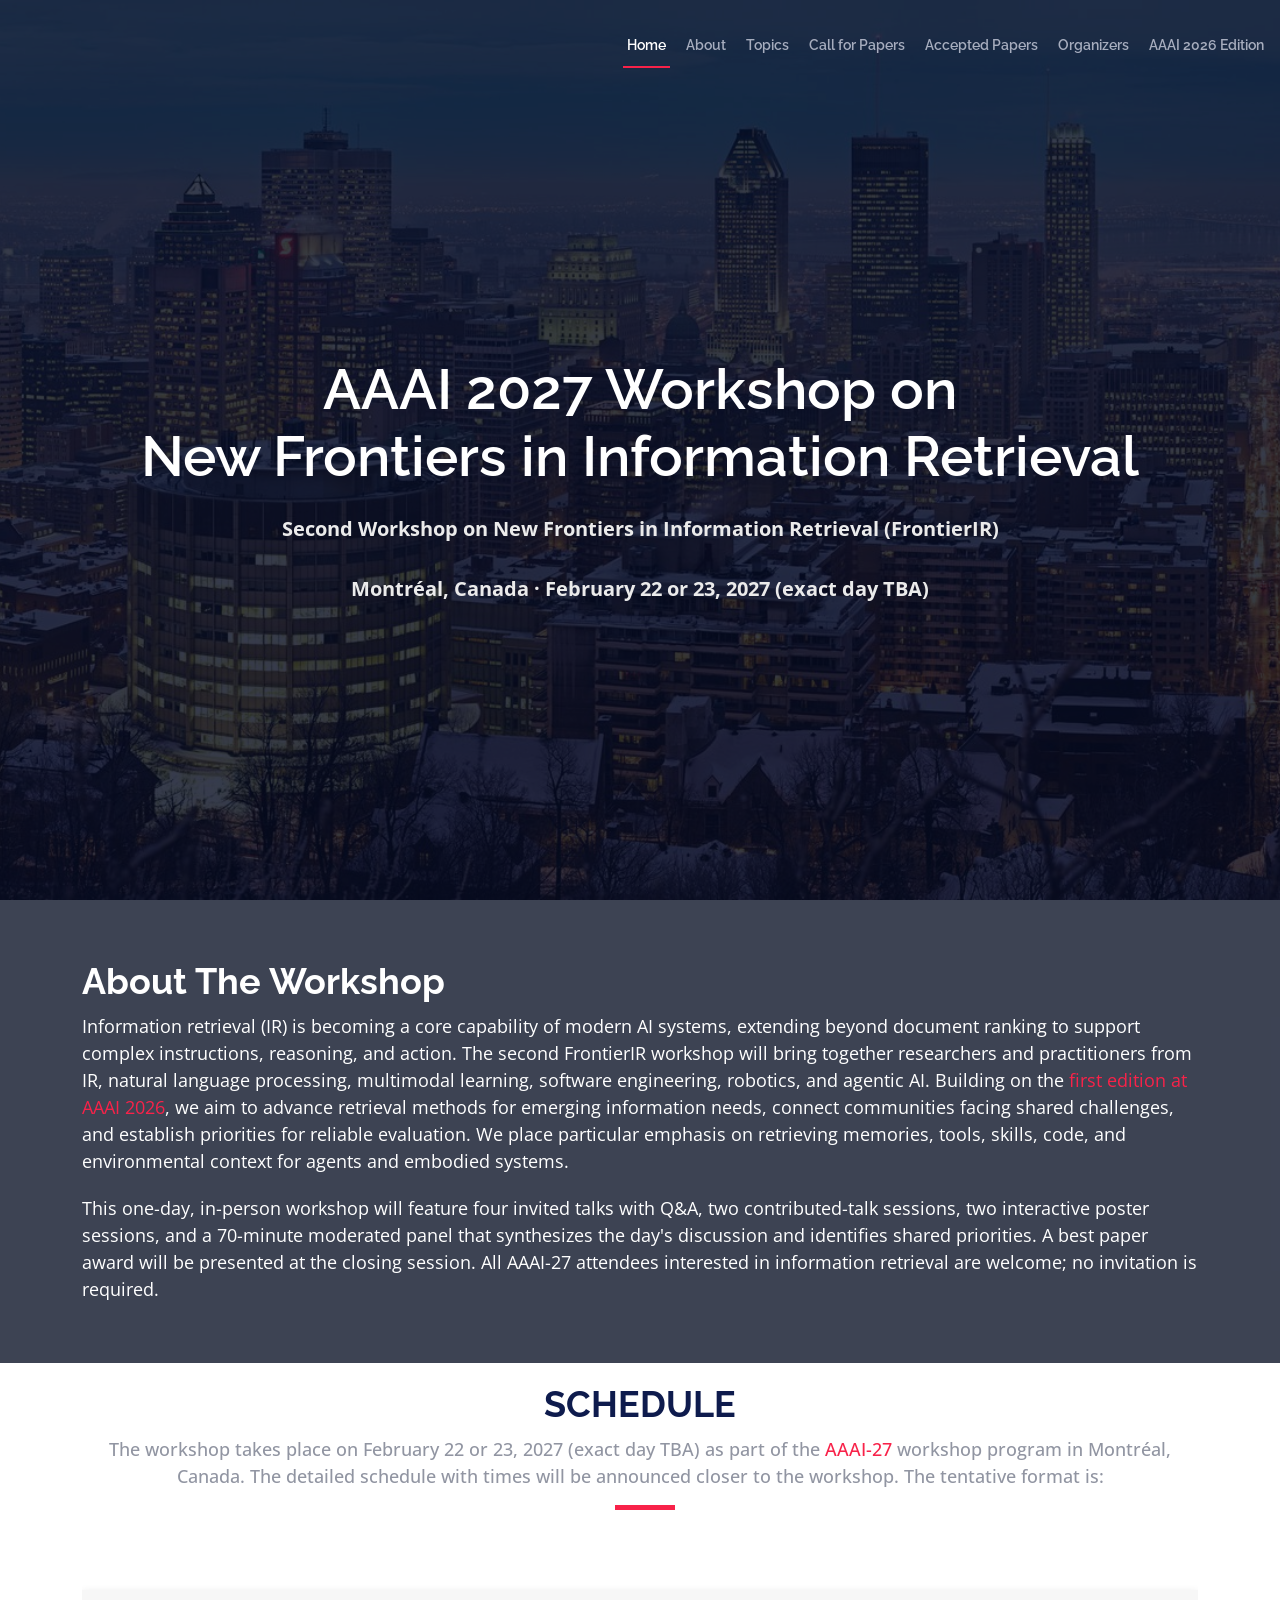
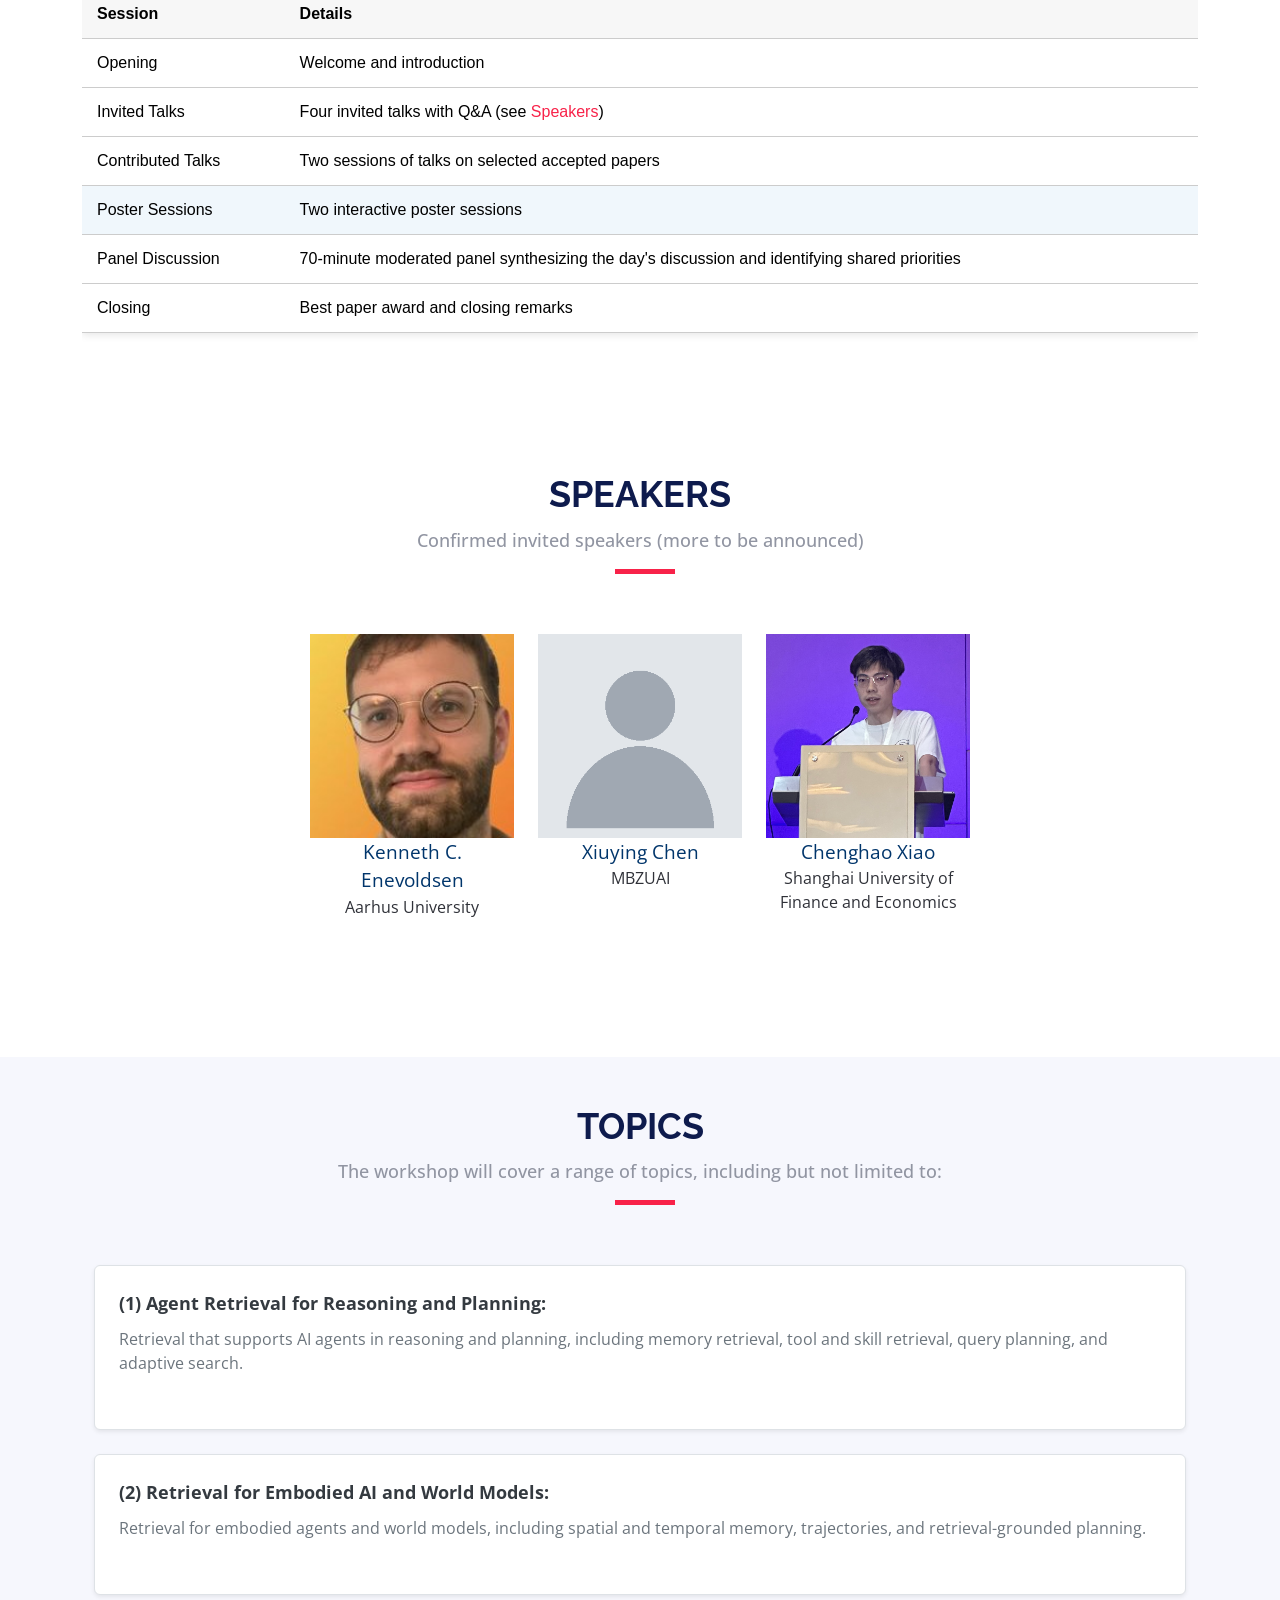
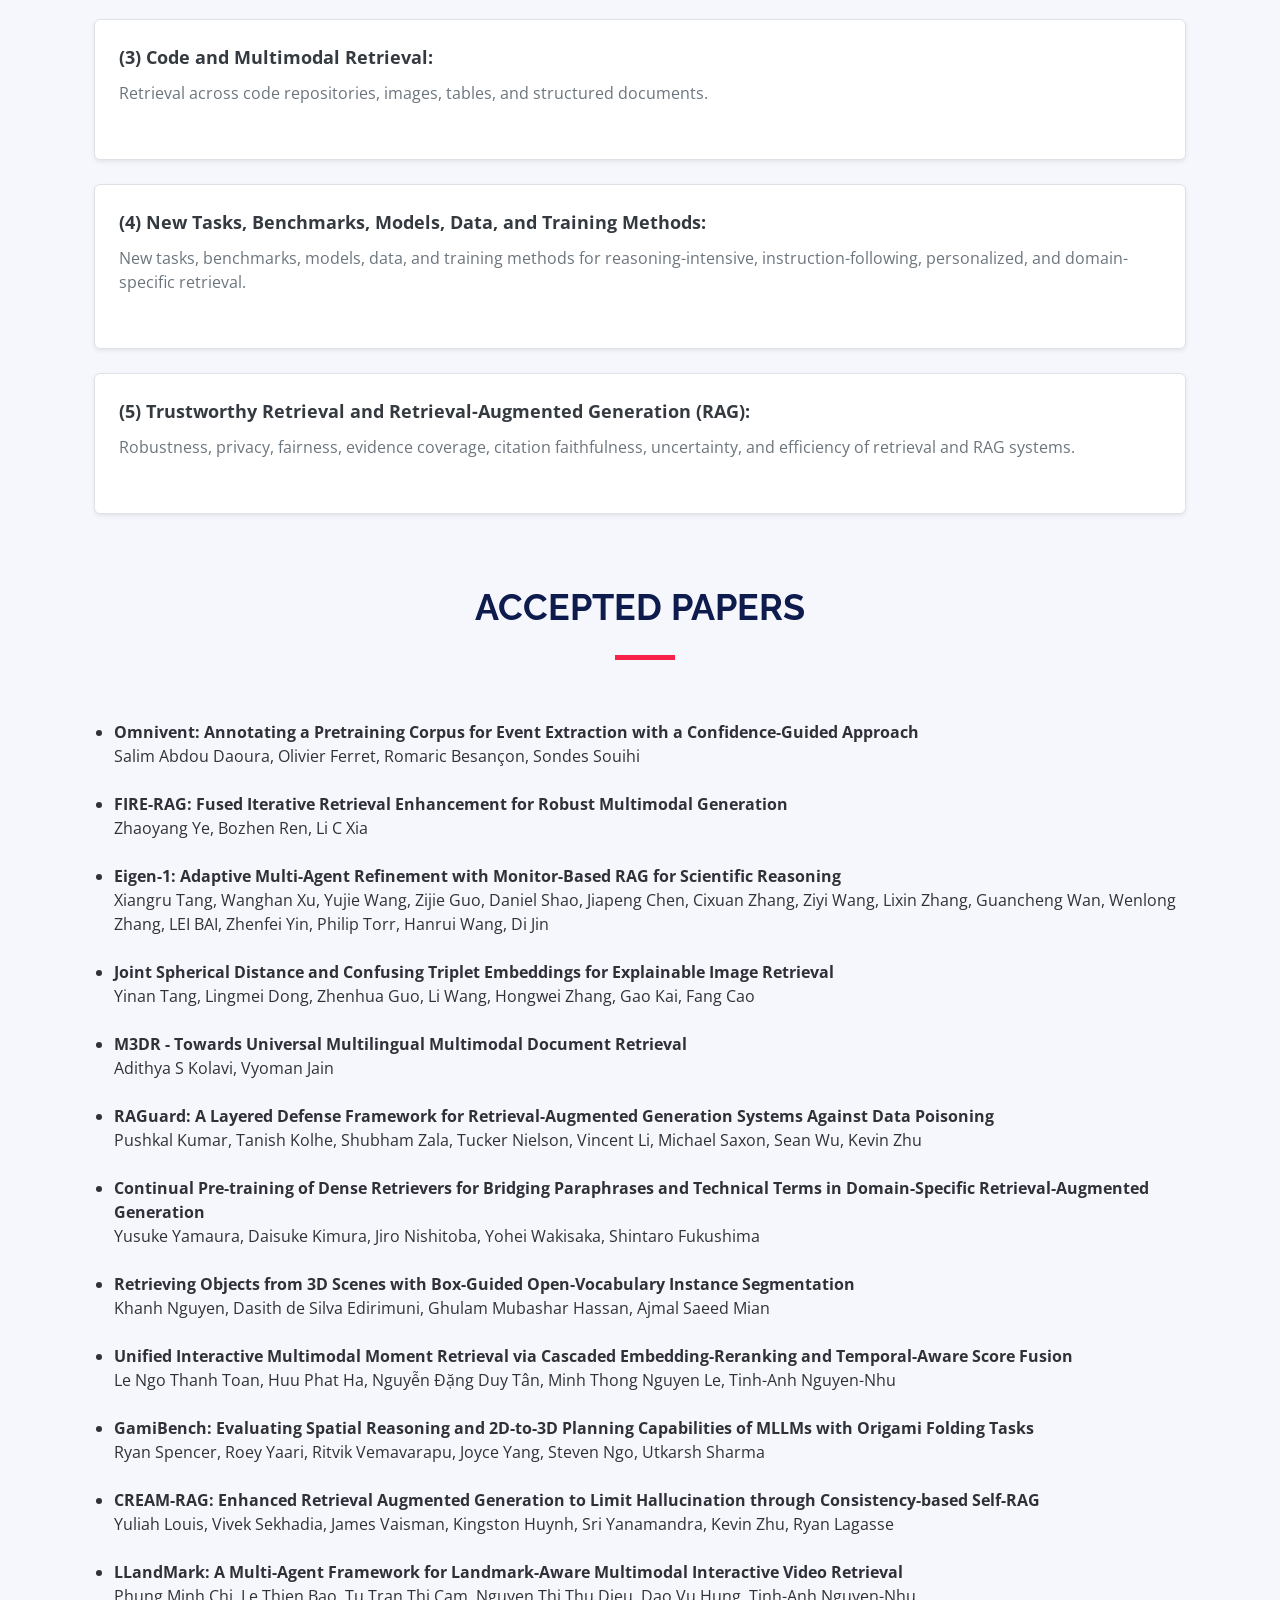
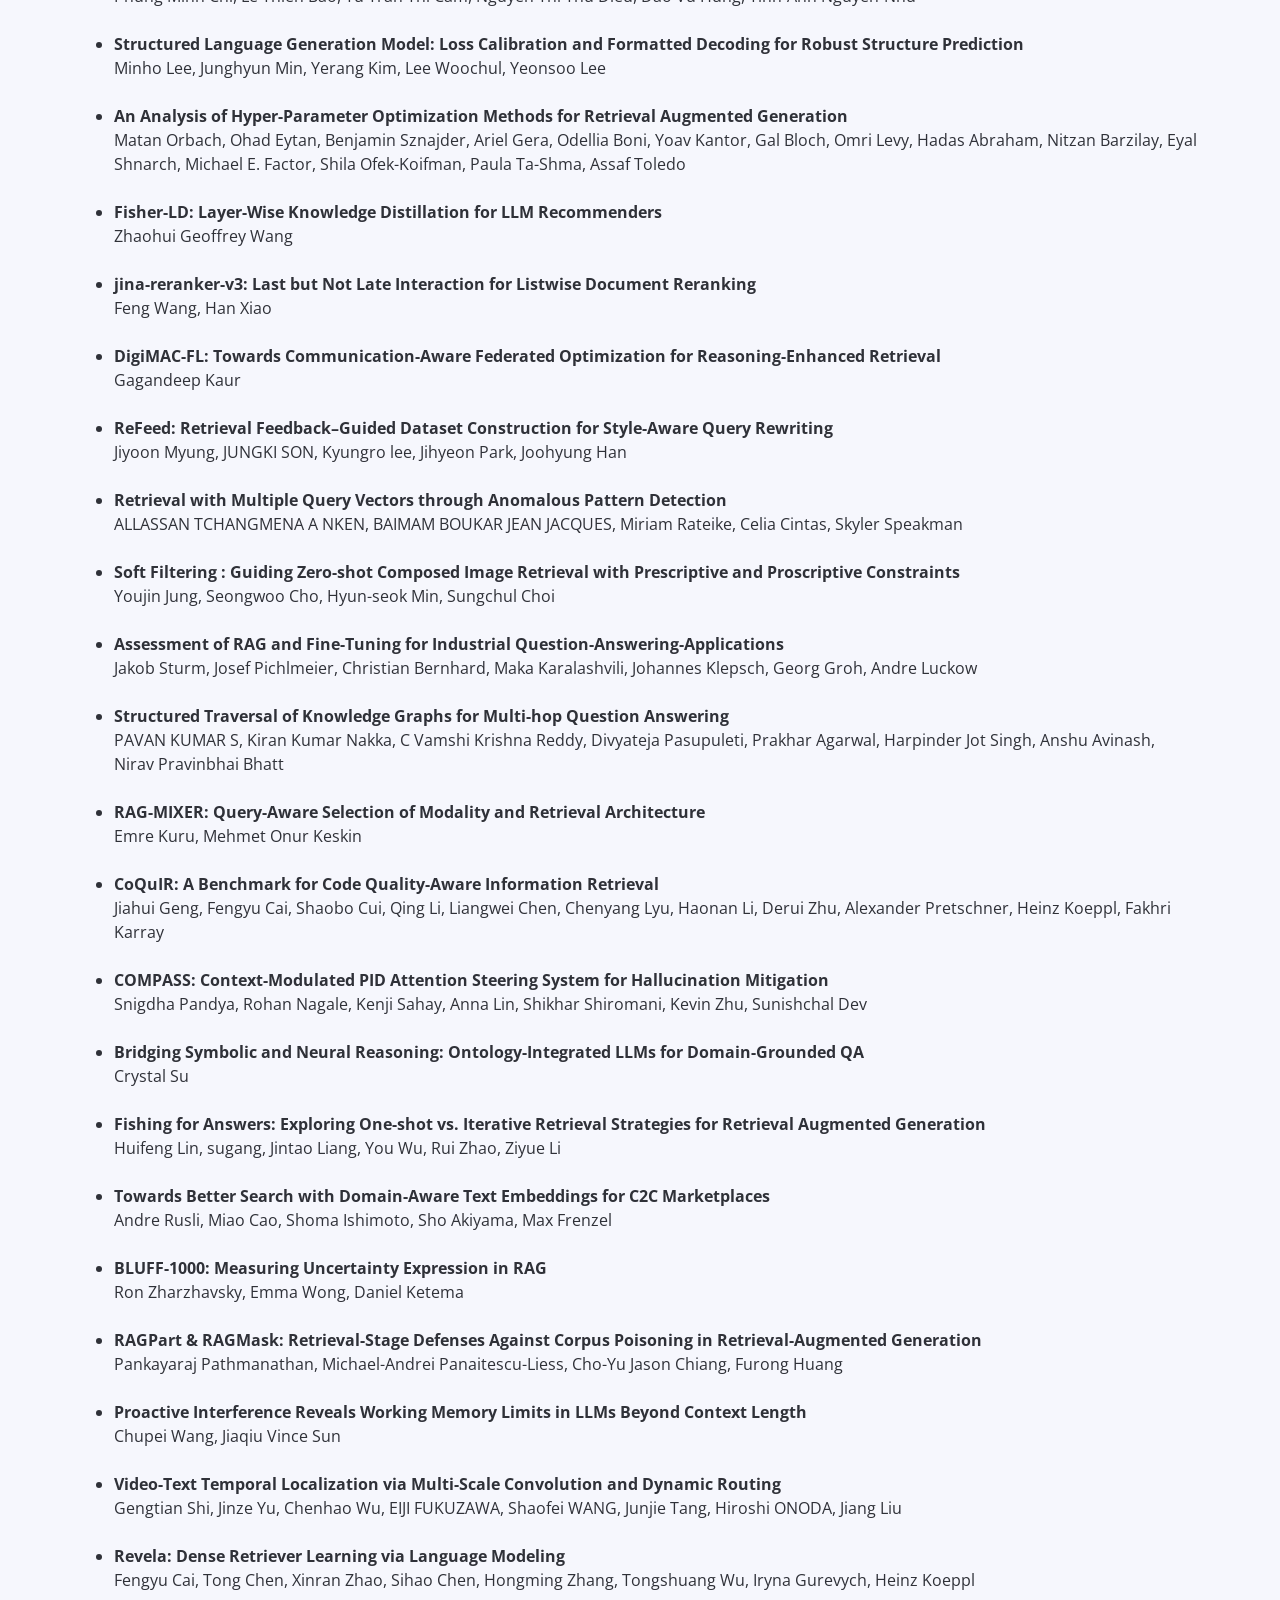
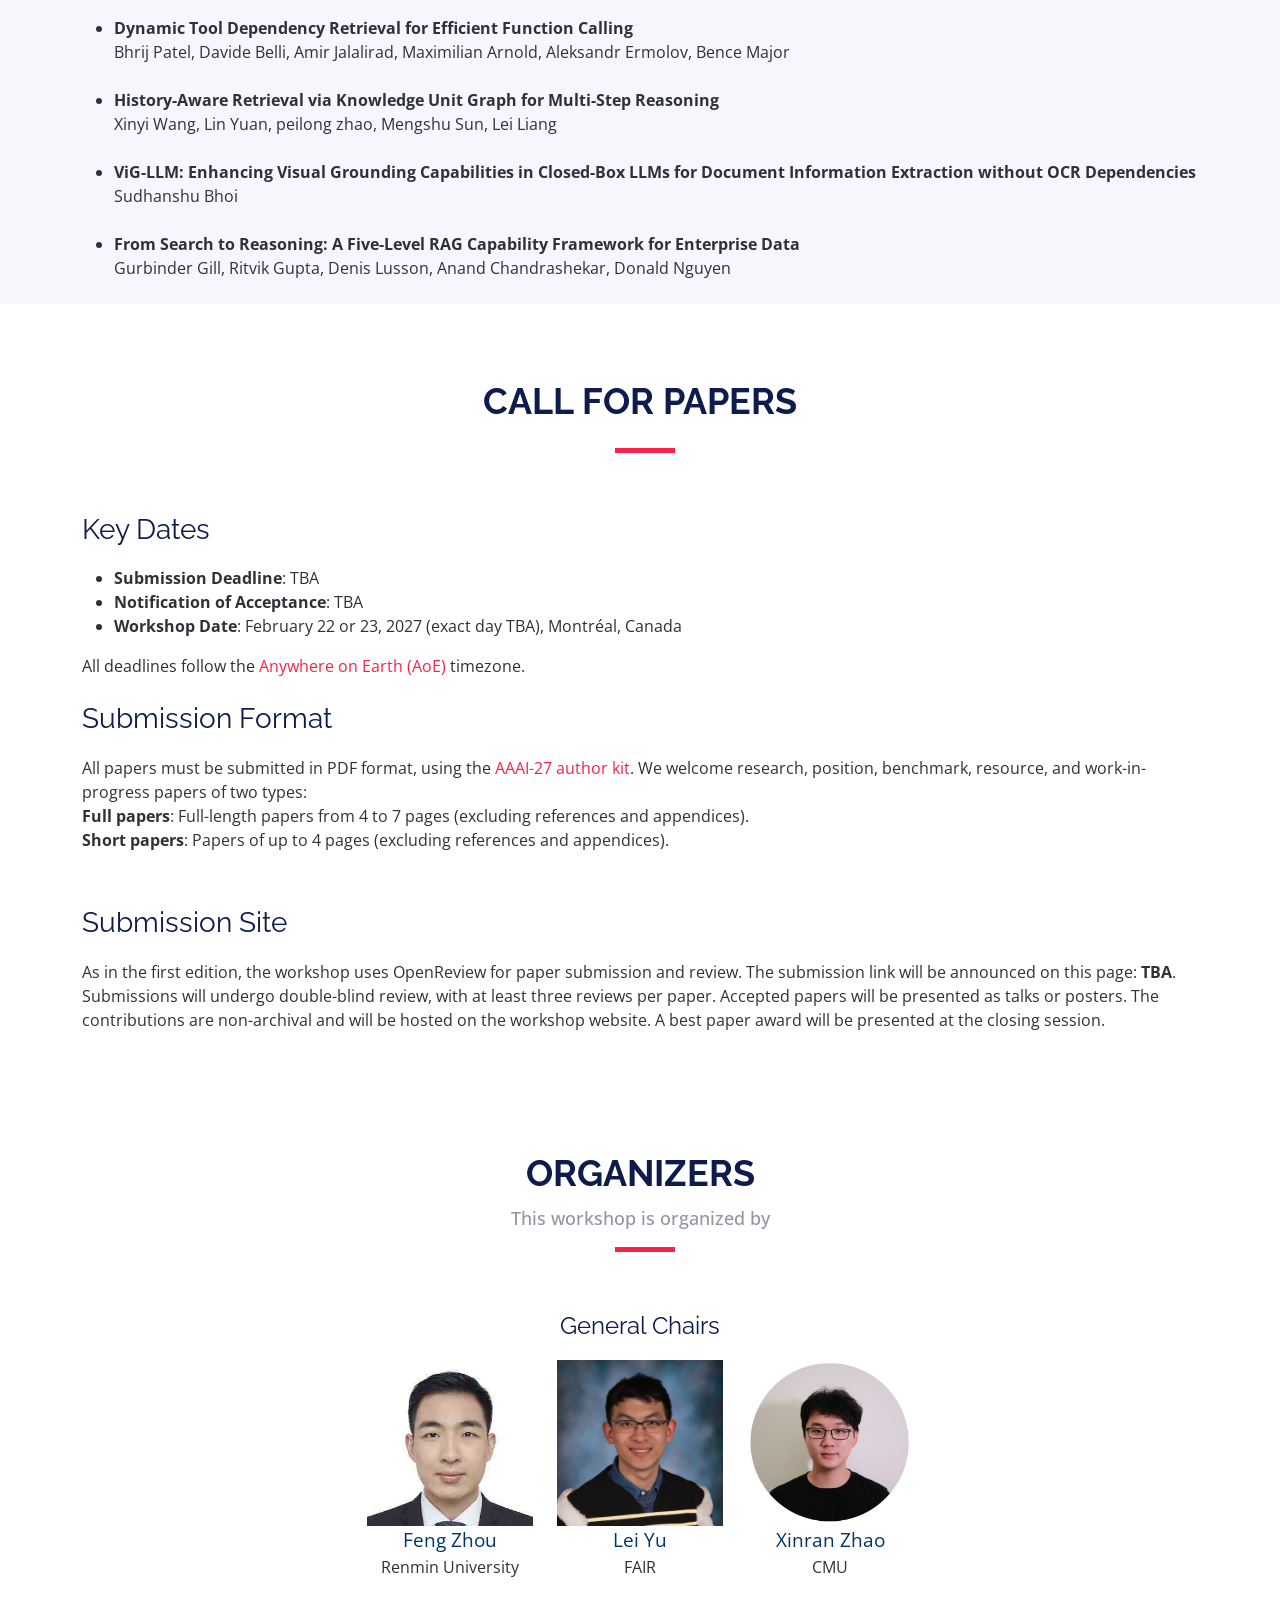
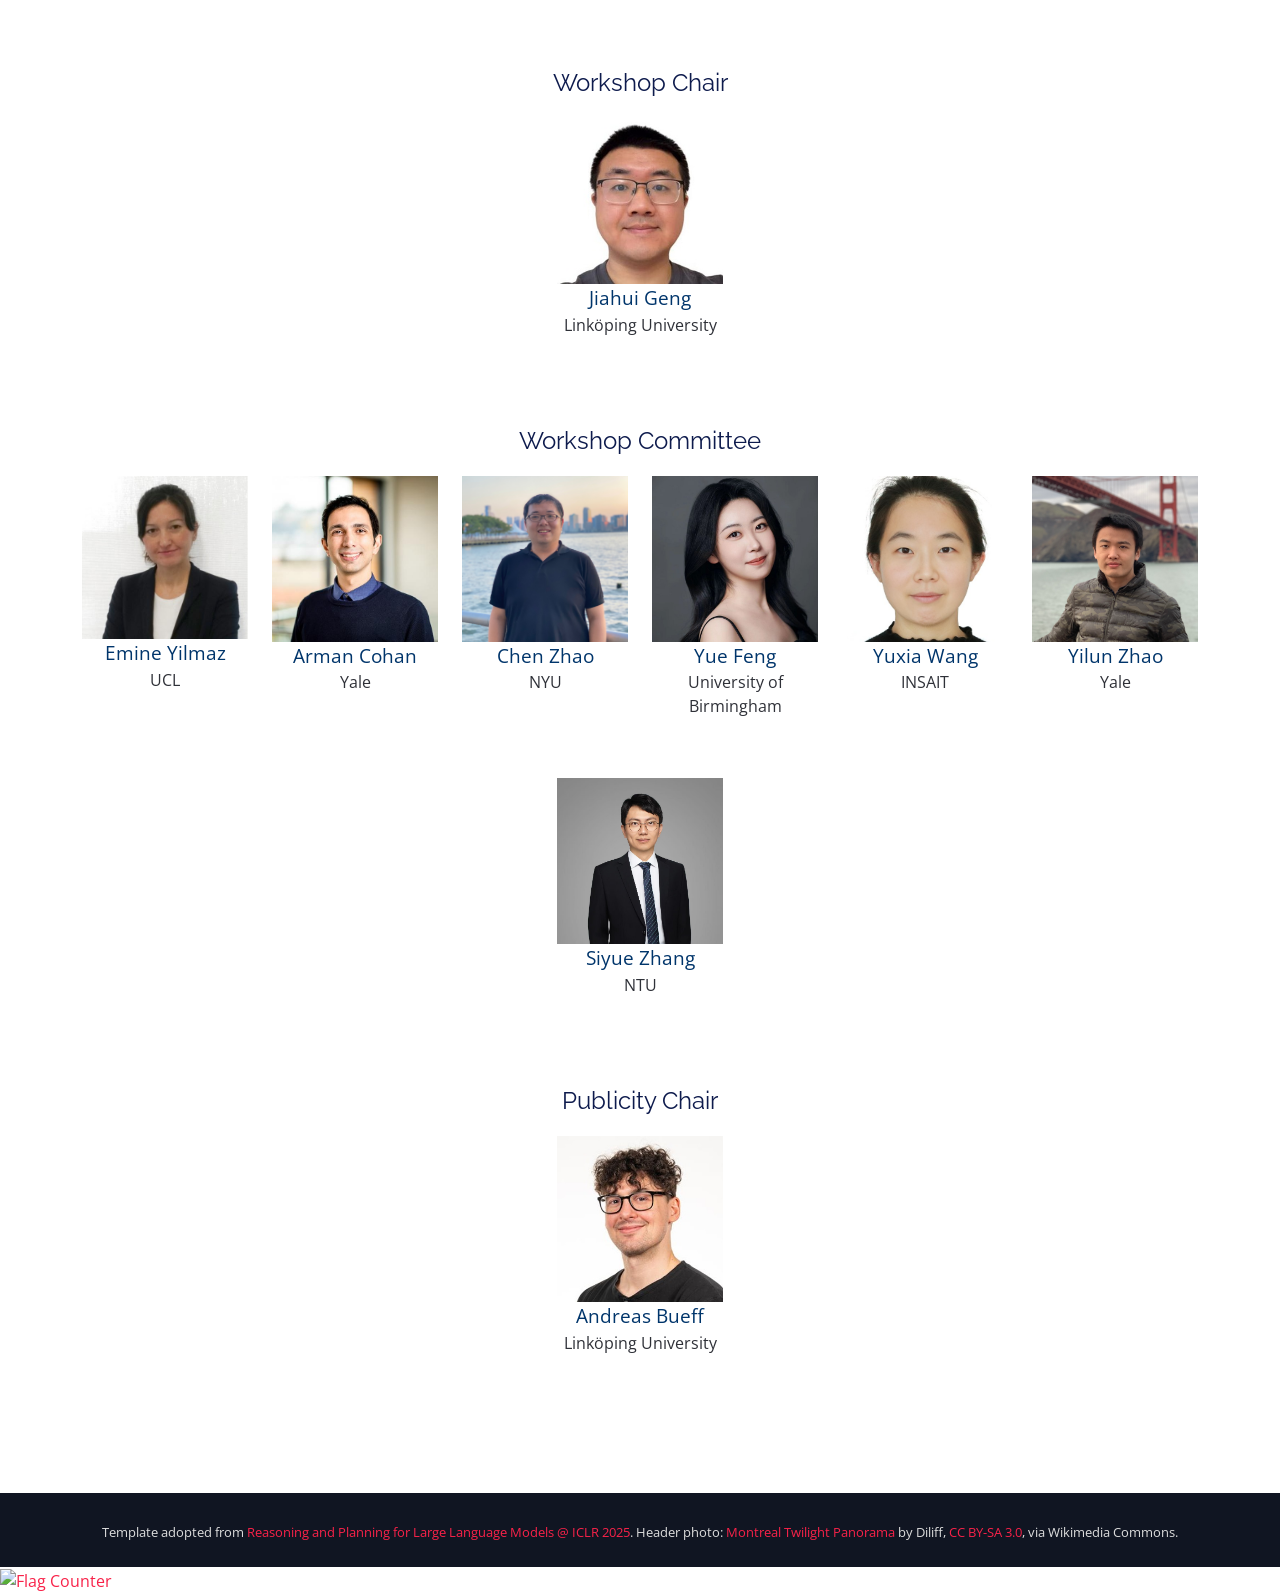
==== index.html @ 2f726033 "Add photo for Kenneth C. Enevoldsen; use kennethenevoldsen.com link Co-Authored-By: Claude Fable 5.1" ====
<!DOCTYPE html>
<html lang="en">

<head>
  <meta charset="utf-8">
  <meta content="width=device-width, initial-scale=1.0" name="viewport">

  <title>AAAI 2027 Workshop on New Frontiers in Information Retrieval</title>
  <meta content="Second Workshop on New Frontiers in Information Retrieval (FrontierIR) at AAAI 2027, Montréal, Canada." name="description">
  <meta content="" name="keywords">

  <!-- Favicons -->
  <link href="assets/img/favicon.png" rel="icon">
  <link href="assets/img/apple-touch-icon.png" rel="apple-touch-icon">

  <!-- Google Fonts -->
  <link href="https://fonts.googleapis.com/css?family=Open+Sans:300,300i,400,400i,700,700i|Raleway:300,400,500,700,800" rel="stylesheet">

  <!-- Vendor CSS Files -->
  <link href="assets/vendor/aos/aos.css" rel="stylesheet">
  <link href="assets/vendor/bootstrap/css/bootstrap.min.css" rel="stylesheet">
  <link href="assets/vendor/bootstrap-icons/bootstrap-icons.css" rel="stylesheet">
  <link href="assets/vendor/glightbox/css/glightbox.min.css" rel="stylesheet">
  <link href="assets/vendor/swiper/swiper-bundle.min.css" rel="stylesheet">

  <!-- Template Main CSS File -->
  <link href="assets/css/style.css" rel="stylesheet">
  
  <!-- Custom CSS for Schedule Table -->
  <style>
    .schedule-table {
      width: 100%;
      border-collapse: collapse;
      background: #fff;
      font-family: Arial, sans-serif;
      box-shadow: 0 2px 8px rgba(0, 0, 0, 0.1);
      margin: 20px 0;
    }
    .schedule-table th,
    .schedule-table td {
      padding: 12px 15px;
      border-bottom: 1px solid #ccc;
      text-align: left;
    }
    .schedule-table th {
      background-color: #f7f7f7;
      font-weight: bold;
    }
    .schedule-table tbody tr:nth-child(even) {
      background-color: #f9f9f9;
    }
    .schedule-table tbody tr:hover {
      background-color: #f1f1f1;
    }
    /* 响应式设计 */
    @media (max-width: 768px) {
      .schedule-table th,
      .schedule-table td {
        padding: 10px;
      }
    }

    .schedule-table tr.break-row td   { background-color: #fff3cd80 !important; }
    .schedule-table tr.poster-row td  { background-color: #e7f5ff80 !important; }
    .schedule-table tr.gray-break td  { background-color: #f8f9fa !important; }
  </style>
  <!-- =======================================================
  * Template Name: TheEvent
  * Updated: Sep 18 2023 with Bootstrap v5.3.2
  * Template URL: https://bootstrapmade.com/theevent-conference-event-bootstrap-template/
  * Author: BootstrapMade.com
  * License: https://bootstrapmade.com/license/
  ======================================================== -->
</head>

<body>

  <!-- ======= Header ======= -->
  <header id="header" class="d-flex align-items-center ">
    <div class="container-fluid container-xxl d-flex align-items-center">

      <div id="logo" class="me-auto">
        <!-- Uncomment below if you prefer to use a text logo -->
        <!-- <h1><a href="index.html">The<span>Event</span></a></h1>-->
        <a href="index.html" class="scrollto"><img src="assets/img/logo.png" alt="" title=""></a>
      </div>

      <nav id="navbar" class="navbar order-last order-lg-0">
        <ul>
          <li><a class="nav-link scrollto active" href="#hero">Home</a></li>
          <li><a class="nav-link scrollto" href="#about">About</a></li>
          <li><a class="nav-link scrollto" href="#topic">Topics</a></li>
          <li><a class="nav-link scrollto" href="#cfp">Call for Papers</a></li>
          <li><a class="nav-link scrollto" href="#accepted-paper">Accepted Papers</a></li>
          <li><a class="nav-link scrollto" href="#organizers">Organizers</a></li>
          <li><a class="nav-link" href="2026/index.html">AAAI 2026 Edition</a></li>
        </ul>
        <i class="bi bi-list mobile-nav-toggle"></i>
      </nav>

    </div>
  </header><!-- End Header -->

  <!-- ======= Hero Section ======= -->
  <section id="hero">
    <div class="hero-container" data-aos="zoom-in" data-aos-delay="200">
      <h1 class="mb-4 pb-0" style="text-transform: none;">
        AAAI 2027 Workshop on <br>New Frontiers in Information Retrieval
      </h1>
      <p>Second Workshop on New Frontiers in Information Retrieval (FrontierIR)</p>
      <p>Montréal, Canada &middot; February 22 or 23, 2027 (exact day TBA)</p>
    </div>
  </section>
  <!-- End Hero Section -->

  <main id="main">

    <!-- ======= About Section ======= -->
    <section id="about">
      <div class="container position-relative" data-aos="fade-up">
        <div class="row">
          <div class="col-lg-12">
            <h2>About The Workshop</h2>
            <p style="font-size: 18px;">Information retrieval (IR) is becoming a core capability of modern AI systems, extending beyond document ranking to support complex instructions, reasoning, and action. The second FrontierIR workshop will bring together researchers and practitioners from IR, natural language processing, multimodal learning, software engineering, robotics, and agentic AI. Building on the <a href="2026/index.html">first edition at AAAI 2026</a>, we aim to advance retrieval methods for emerging information needs, connect communities facing shared challenges, and establish priorities for reliable evaluation. We place particular emphasis on retrieving memories, tools, skills, code, and environmental context for agents and embodied systems.</p>
            <p style="font-size: 18px;">This one-day, in-person workshop will feature four invited talks with Q&amp;A, two contributed-talk sessions, two interactive poster sessions, and a 70-minute moderated panel that synthesizes the day's discussion and identifies shared priorities. A best paper award will be presented at the closing session. All AAAI-27 attendees interested in information retrieval are welcome; no invitation is required.</p>
          </div>
        </div>
      </div>
    </section>
    <!-- End About Section -->

        <!-- ======= Schedule Section ======= -->
    <section id="schedule" style="padding-top: 20px;">
      <div class="container" data-aos="fade-up">
        <div class="section-header">
          <h2>Schedule</h2>
          <p style="font-size: 18px;">
            The workshop takes place on February 22 or 23, 2027 (exact day TBA) as part of the
            <a href="https://aaai.org/conference/aaai/aaai-27/" target="_blank" rel="noopener noreferrer">AAAI-27</a>
            workshop program in Montréal, Canada. The detailed schedule with times will be announced closer to the workshop.
            The tentative format is:
          </p>
        </div>

        <div class="table-responsive">
          <table class="schedule-table table align-middle">
            <thead>
              <tr>
                <th>Session</th>
                <th>Details</th>
              </tr>
            </thead>
            <tbody>
              <tr>
                <td>Opening</td>
                <td>Welcome and introduction</td>
              </tr>
              <tr>
                <td>Invited Talks</td>
                <td>Four invited talks with Q&amp;A (see <a href="#speakers">Speakers</a>)</td>
              </tr>
              <tr>
                <td>Contributed Talks</td>
                <td>Two sessions of talks on selected accepted papers</td>
              </tr>
              <tr class="poster-row">
                <td>Poster Sessions</td>
                <td>Two interactive poster sessions</td>
              </tr>
              <tr>
                <td>Panel Discussion</td>
                <td>70-minute moderated panel synthesizing the day's discussion and identifying shared priorities</td>
              </tr>
              <tr class="closing-row">
                <td>Closing</td>
                <td>Best paper award and closing remarks</td>
              </tr>
            </tbody>
          </table>
        </div>
      </div>
    </section>
    <!-- End Schedule Section -->

    <section id="speakers">
      <div class="container" data-aos="fade-up">
        <div class="section-header">
          <h2>Speakers</h2>
          <p>Confirmed invited speakers (more to be announced)</p>
        </div>

        <div class="row row-cols-lg-5 row-cols-md-3 row-cols-sm-2 row-cols-2 g-4 justify-content-center">
          <div class="col">
            <div class="speaker" data-aos="fade-up" data-aos-delay="200" style="text-align: center;">
              <img src="assets/img/speakers/kenneth.jpg" alt="Kenneth C. Enevoldsen" class="img-fluid w-100">
              <br><a href="https://kennethenevoldsen.com/" style="font-size: 1.2em; color: #00356B;">Kenneth C. Enevoldsen</a><br>
              <p>Aarhus University</p>
            </div>
          </div>
          <div class="col">
            <div class="speaker" data-aos="fade-up" data-aos-delay="200" style="text-align: center;">
              <img src="assets/img/placeholder.png" alt="Xiuying Chen" class="img-fluid w-100">
              <br><a href="https://iriscxy.github.io/" style="font-size: 1.2em; color: #00356B;">Xiuying Chen</a><br>
              <p>MBZUAI</p>
            </div>
          </div>
          <div class="col">
            <div class="speaker" data-aos="fade-up" data-aos-delay="200" style="text-align: center;">
              <img src="assets/img/speakers/chenghao.jpg" alt="Chenghao Xiao" class="img-fluid w-100">
              <br><a href="https://scholar.google.com/citations?user=1GtWLmIAAAAJ&hl=en" style="font-size: 1.2em; color: #00356B;">Chenghao Xiao</a><br>
              <p>Shanghai University of Finance and Economics</p>
            </div>
          </div>
        </div>
      </div>
    </section>

    <br>
    <br>

    
    <!-- ======= Topics Section ======= -->
    <section id="topic" class="section-with-bg">
      <br>
      <br>
      <div class="container" data-aos="fade-up">
        <div class="section-header">
          <h2>Topics</h2>
          <p>The workshop will cover a range of topics, including but not limited to:</p>
        </div>
        <section id="topics">
          <div class="container">
            <!-- Topic 1 -->
            <div class="row mb-4">
              <div class="col-12">
                <div class="topic-panel interactive-panel p-4 border shadow-sm rounded" style="background: #ffffff;">
                  <b style="font-size: 18px; color: #343a40;">(1) Agent Retrieval for Reasoning and Planning:</b>
                  <p style="color: #6c757d; margin-top: 10px;">
                    Retrieval that supports AI agents in reasoning and planning, including memory retrieval, tool and skill retrieval, query planning, and adaptive search.
                  </p>
                </div>
              </div>
            </div>

            <!-- Topic 2 -->
            <div class="row mb-4">
              <div class="col-12">
                <div class="topic-panel interactive-panel p-4 border shadow-sm rounded" style="background: #ffffff;">
                  <b style="font-size: 18px; color: #343a40;">(2) Retrieval for Embodied AI and World Models:</b>
                  <p style="color: #6c757d; margin-top: 10px;">
                    Retrieval for embodied agents and world models, including spatial and temporal memory, trajectories, and retrieval-grounded planning.
                  </p>
                </div>
              </div>
            </div>

            <!-- Topic 3 -->
            <div class="row mb-4">
              <div class="col-12">
                <div class="topic-panel interactive-panel p-4 border shadow-sm rounded" style="background: #ffffff;">
                  <b style="font-size: 18px; color: #343a40;">(3) Code and Multimodal Retrieval:</b>
                  <p style="color: #6c757d; margin-top: 10px;">
                    Retrieval across code repositories, images, tables, and structured documents.
                  </p>
                </div>
              </div>
            </div>

            <!-- Topic 4 -->
            <div class="row mb-4">
              <div class="col-12">
                <div class="topic-panel interactive-panel p-4 border shadow-sm rounded" style="background: #ffffff;">
                  <b style="font-size: 18px; color: #343a40;">(4) New Tasks, Benchmarks, Models, Data, and Training Methods:</b>
                  <p style="color: #6c757d; margin-top: 10px;">
                    New tasks, benchmarks, models, data, and training methods for reasoning-intensive, instruction-following, personalized, and domain-specific retrieval.
                  </p>
                </div>
              </div>
            </div>

            <!-- Topic 5 -->
            <div class="row mb-4">
              <div class="col-12">
                <div class="topic-panel interactive-panel p-4 border shadow-sm rounded" style="background: #ffffff;">
                  <b style="font-size: 18px; color: #343a40;">(5) Trustworthy Retrieval and Retrieval-Augmented Generation (RAG):</b>
                  <p style="color: #6c757d; margin-top: 10px;">
                    Robustness, privacy, fairness, evidence coverage, citation faithfulness, uncertainty, and efficiency of retrieval and RAG systems.
                  </p>
                </div>
              </div>
            </div>
          </div>
        </section>
      </div>
      <br>
      <br>
    </section>
    <!-- End Topics Section -->

    <!-- ======= Accepted Papers ======= -->
    <section id="accepted-paper" class="section-with-bg">
      <div class="container" data-aos="fade-up">
        <div class="section-header">
          <h2>Accepted Papers</h2>
          <p id="papers-placeholder">
            The list of accepted papers will be announced after the notification of acceptance.
            Accepted papers of the first edition are listed on the
            <a href="2026/index.html#accepted-paper">AAAI 2026 workshop page</a>.
          </p>
        </div>
        <div id="poster-presentations">
          <ul id="posterList"></ul>
        </div>
      </div>
    </section>
    <!-- End Accepted Papers -->

    <section id="cfp">
      <div class="container" data-aos="fade-up">
        <div class="section-header">
          <h2>Call For Papers</h2>
        </div>
        <h3>Key Dates</h3>
        <!-- For reference, the AAAI-27 recommended workshop timeline is: submissions to organizers
             November 20, 2026; author notifications December 2, 2026 (both AoE). Replace the TBAs
             below once the workshop's own dates are confirmed. -->
        <ul class="fa-ul">
          <li><span class="fa-li"><i class="fa fa-check"></i></span><b>Submission Deadline</b>: TBA</li>
          <li><span class="fa-li"><i class="fa fa-check"></i></span><b>Notification of Acceptance</b>: TBA</li>
          <li><span class="fa-li"><i class="fa fa-check"></i></span><b>Workshop Date</b>: February 22 or 23, 2027 (exact day TBA), Montréal, Canada</li>
        </ul>
        All deadlines follow the <a href="https://time.is/Anywhere_on_Earth">Anywhere on Earth (AoE)</a> timezone.
        <br>
        <br>
        <h3>Submission Format</h3>
        <p>
          All papers must be submitted in PDF format, using the <a href="https://aaai.org/authorkit27/" target="_blank" rel="noopener noreferrer">AAAI-27 author kit</a>. We welcome research, position, benchmark, resource, and work-in-progress papers of two types:<br>
          <b>Full papers</b>: Full-length papers from 4 to 7 pages (excluding references and appendices).<br>
          <b>Short papers</b>: Papers of up to 4 pages (excluding references and appendices).<br><br>
        </p>
        <h3>Submission Site</h3>
        <p>
          As in the first edition, the workshop uses OpenReview for paper submission and review. The submission link will be announced on this page: <b>TBA</b>.
          <br>Submissions will undergo double-blind review, with at least three reviews per paper. Accepted papers will be presented as talks or posters. The contributions are non-archival and will be hosted on the workshop website. A best paper award will be presented at the closing session.
        </p>
      </div>
    </section>


    <section id="organizers">
      <div class="container" data-aos="fade-up">
        <div class="section-header">
          <h2>Organizers</h2>
          <p>This workshop is organized by</p>
        </div>

        <h4 style="text-align: center; margin: 30px 0 20px;">General Chairs</h4>
        <div class="row justify-content-center">
          <div class="col-lg-2 col-md-3 col-sm-4 col-6">
            <div class="speaker" data-aos="fade-up" data-aos-delay="200" style="text-align: center;">
              <img src="assets/img/organizers/fengzhou.jpg" alt="Feng Zhou" class="img-fluid">
              <br><a href="https://zhoufeng6288.github.io/" style="font-size: 1.2em; color: #00356B;">Feng Zhou</a><br>
              <p>Renmin University</p>
            </div>
          </div>
          <div class="col-lg-2 col-md-3 col-sm-4 col-6">
            <div class="speaker" data-aos="fade-up" data-aos-delay="200" style="text-align: center;">
              <img src="assets/img/organizers/leiyu.jpg" alt="Lei Yu" class="img-fluid">
              <br><a href="https://jadeleiyu.github.io/" style="font-size: 1.2em; color: #00356B;">Lei Yu</a><br>
              <p>FAIR</p>
            </div>
          </div>
          <div class="col-lg-2 col-md-3 col-sm-4 col-6">
            <div class="speaker" data-aos="fade-up" data-aos-delay="200" style="text-align: center;">
              <img src="assets/img/organizers/xinran.jpg" alt="Xinran Zhao" class="img-fluid">
              <br><a href="https://colinzhaoust.github.io/" style="font-size: 1.2em; color: #00356B;">Xinran Zhao</a><br>
              <p>CMU</p>
            </div>
          </div>
        </div>

        <h4 style="text-align: center; margin: 30px 0 20px;">Workshop Chair</h4>
        <div class="row justify-content-center">
          <div class="col-lg-2 col-md-3 col-sm-4 col-6">
            <div class="speaker" data-aos="fade-up" data-aos-delay="200" style="text-align: center;">
              <img src="assets/img/organizers/jiahui.jpg" alt="Jiahui Geng" class="img-fluid">
              <br><a href="https://liu.se/en/employee/jiage91" style="font-size: 1.2em; color: #00356B;">Jiahui Geng</a><br>
              <p>Linköping University</p>
            </div>
          </div>
        </div>

        <h4 style="text-align: center; margin: 30px 0 20px;">Workshop Committee</h4>
        <div class="row justify-content-center">
          <div class="col-lg-2 col-md-3 col-sm-4 col-6">
            <div class="speaker" data-aos="fade-up" data-aos-delay="200" style="text-align: center;">
              <img src="assets/img/organizers/emine.jpg" alt="Emine Yilmaz" class="img-fluid">
              <br><a href="https://sites.google.com/site/emineyilmaz/" style="font-size: 1.2em; color: #00356B;">Emine Yilmaz</a><br>
              <p>UCL</p>
            </div>
          </div>
          <div class="col-lg-2 col-md-3 col-sm-4 col-6">
            <div class="speaker" data-aos="fade-up" data-aos-delay="200" style="text-align: center;">
              <img src="assets/img/organizers/arman.jpg" alt="Arman Cohan" class="img-fluid">
              <br><a href="https://armancohan.com/" style="font-size: 1.2em; color: #00356B;">Arman Cohan</a><br>
              <p>Yale</p>
            </div>
          </div>
          <div class="col-lg-2 col-md-3 col-sm-4 col-6">
            <div class="speaker" data-aos="fade-up" data-aos-delay="200" style="text-align: center;">
              <img src="assets/img/organizers/chen.jpg" alt="Chen Zhao" class="img-fluid">
              <br><a href="https://henryzhao5852.github.io/" style="font-size: 1.2em; color: #00356B;">Chen Zhao</a><br>
              <p>NYU</p>
            </div>
          </div>
          <div class="col-lg-2 col-md-3 col-sm-4 col-6">
            <div class="speaker" data-aos="fade-up" data-aos-delay="200" style="text-align: center;">
              <img src="assets/img/organizers/yuefeng.jpg" alt="Yue Feng" class="img-fluid">
              <br><a href="https://fengyue-leah.github.io/" style="font-size: 1.2em; color: #00356B;">Yue Feng</a><br>
              <p>University of Birmingham</p>
            </div>
          </div>
          <div class="col-lg-2 col-md-3 col-sm-4 col-6">
            <div class="speaker" data-aos="fade-up" data-aos-delay="200" style="text-align: center;">
              <img src="assets/img/organizers/yuxia.jpg" alt="Yuxia Wang" class="img-fluid">
              <br><a href="https://insait.ai/dr-yuxia-wang/" style="font-size: 1.2em; color: #00356B;">Yuxia Wang</a><br>
              <p>INSAIT</p>
            </div>
          </div>
          <div class="col-lg-2 col-md-3 col-sm-4 col-6">
            <div class="speaker" data-aos="fade-up" data-aos-delay="200" style="text-align: center;">
              <img src="assets/img/organizers/yilun.jpeg" alt="Yilun Zhao" class="img-fluid">
              <br><a href="https://yilunzhao.github.io/" style="font-size: 1.2em; color: #00356B;">Yilun Zhao</a><br>
              <p>Yale</p>
            </div>
          </div>
          <div class="col-lg-2 col-md-3 col-sm-4 col-6">
            <div class="speaker" data-aos="fade-up" data-aos-delay="200" style="text-align: center;">
              <img src="assets/img/organizers/siyue.jpg" alt="Siyue Zhang" class="img-fluid">
              <br><a href="https://scholar.google.com/citations?user=RnAkjS8AAAAJ&hl=zh-CN&authuser=1" style="font-size: 1.2em; color: #00356B;">Siyue Zhang</a><br>
              <p>NTU</p>
            </div>
          </div>
        </div>

        <h4 style="text-align: center; margin: 30px 0 20px;">Publicity Chair</h4>
        <div class="row justify-content-center">
          <div class="col-lg-2 col-md-3 col-sm-4 col-6">
            <div class="speaker" data-aos="fade-up" data-aos-delay="200" style="text-align: center;">
              <img src="assets/img/organizers/bueff.jpg" alt="Andreas Bueff" class="img-fluid">
              <br><a href="https://liu.se/en/employee/andbu82" style="font-size: 1.2em; color: #00356B;">Andreas Bueff</a><br>
              <p>Linköping University</p>
            </div>
          </div>
        </div>
      </div>
    </section>

    <br>
    <br>

  </main><!-- End #main -->

  <!-- ======= Footer ======= -->
  <footer id="footer">
    <div class="container">
      <div class="copyright">
        <!-- &copy; Copyright <strong>TheEvent</strong>. All Rights Reserved -->
      </div>
      <div class="credits">
        Template adopted from <a href="https://workshop-llm-reasoning-planning.github.io/">Reasoning and Planning for Large Language Models @ ICLR 2025</a>.
        Header photo: <a href="https://commons.wikimedia.org/wiki/File:Montreal_Twilight_Panorama_2006.jpg" target="_blank" rel="noopener noreferrer">Montreal Twilight Panorama</a> by Diliff, <a href="https://creativecommons.org/licenses/by-sa/3.0/" target="_blank" rel="noopener noreferrer">CC BY-SA 3.0</a>, via Wikimedia Commons.
      </div>
    </div>
  </footer><!-- End Footer -->

  <a href="#" class="back-to-top d-flex align-items-center justify-content-center"><i class="bi bi-arrow-up-short"></i></a>

  <!-- Vendor JS Files -->
  <script src="assets/vendor/aos/aos.js"></script>
  <script src="assets/vendor/bootstrap/js/bootstrap.bundle.min.js"></script>
  <script src="assets/vendor/glightbox/js/glightbox.min.js"></script>
  <script src="assets/vendor/swiper/swiper-bundle.min.js"></script>
  <script src="assets/vendor/php-email-form/validate.js"></script> 

  <!-- Template Main JS File -->
  <script src="assets/js/main.js"></script>

  <!-- ======= Accepted Papers: load on page load ======= -->
  <script>
    document.addEventListener('DOMContentLoaded', function () {
      const list = document.getElementById('posterList');
      if (!list) return;

      function escapeHtml(str) {
        return String(str)
          .replace(/&/g, '&amp;')
          .replace(/</g, '&lt;')
          .replace(/>/g, '&gt;')
          .replace(/"/g, '&quot;')
          .replace(/'/g, '&#39;');
      }

      function parseCsv(text) {
        const rows = [];
        let row = [];
        let field = '';
        let inQuotes = false;

        for (let i = 0; i < text.length; i++) {
          const c = text[i];

          if (inQuotes) {
            if (c === '"') {
              const next = text[i + 1];
              if (next === '"') {
                field += '"';
                i++;
              } else {
                inQuotes = false;
              }
            } else {
              field += c;
            }
            continue;
          }

          if (c === '"') {
            inQuotes = true;
          } else if (c === ',') {
            row.push(field);
            field = '';
          } else if (c === '\n') {
            row.push(field);
            rows.push(row);
            row = [];
            field = '';
          } else if (c !== '\r') {
            field += c;
          }
        }

        if (field.length || row.length) {
          row.push(field);
          rows.push(row);
        }

        return rows;
      }

      function normalizeAuthors(authorsRaw) {
        const raw = (authorsRaw || '').trim();
        if (!raw) return '';
        return raw
          .split(';')
          .map(function (s) { return s.trim(); })
          .filter(Boolean)
          .join(', ');
      }

      function fetchFirstOk(urls) {
        return Promise.resolve().then(function () {
          return urls.reduce(function (p, url) {
            return p.catch(function () {
              return fetch(url).then(function (r) {
                if (!r.ok) throw new Error('HTTP ' + r.status + ' for ' + url);
                return r.text();
              });
            });
          }, Promise.reject(new Error('no urls attempted')));
        });
      }

      fetchFirstOk(['accepted_papers.csv', 'accepted_paper.csv'])
        .then(function (csvText) {
          const rows = parseCsv(csvText);
          let added = 0;
          rows.slice(1).forEach(function (cols) {
            const titleRaw = (cols && cols[1]) ? cols[1] : '';
            const authorsRaw = (cols && cols[3]) ? cols[3] : '';

            const title = titleRaw.replace(/\s+/g, ' ').trim();
            const authors = normalizeAuthors(authorsRaw);
            if (!title) return;

            const li = document.createElement('li');
            li.innerHTML = '<b>' + escapeHtml(title) + '</b><br>' + escapeHtml(authors);
            list.appendChild(li);
            list.appendChild(document.createElement('br'));
            added++;
          });
          if (added > 0) {
            const placeholder = document.getElementById('papers-placeholder');
            if (placeholder) placeholder.style.display = 'none';
          }
        })
        .catch(function (err) {
          console.warn('No accepted papers CSV available yet:', err.message);
        });
    });
  </script>

  <a href="https://info.flagcounter.com/fIO5"><img src="https://s05.flagcounter.com/count2/fIO5/bg_FFFFFF/txt_000000/border_CCCCCC/columns_6/maxflags_20/viewers_0/labels_0/pageviews_0/flags_0/percent_0/" alt="Flag Counter" border="0"></a>

</body>

</html>
---- assets/css/style.css ----
/**
* Template Name: TheEvent
* Updated: Sep 18 2023 with Bootstrap v5.3.2
* Template URL: https://bootstrapmade.com/theevent-conference-event-bootstrap-template/
* Author: BootstrapMade.com
* License: https://bootstrapmade.com/license/
*/

/*--------------------------------------------------------------
# General
--------------------------------------------------------------*/
body {
  background: #fff;
  color: #2f3138;
  font-family: "Open Sans", sans-serif;
}

a {
  color: #f82249;
  text-decoration: none;
  transition: 0.5s;
}

a:hover,
a:active,
a:focus {
  color: #f8234a;
  outline: none;
  text-decoration: none;
}

p {
  font-size: 16px;
  padding: 0;
  margin: 0 0 30px 0;
}

h1,
h2,
h3,
h4,
h5,
h6 {
  font-family: "Raleway", sans-serif;
  font-weight: 400;
  margin: 0 0 20px 0;
  padding: 0;
  color: #0e1b4d;
}

.main-page {
  margin-top: 70px;
}

/* Prelaoder */
#preloader {
  position: fixed;
  left: 0;
  top: 0;
  z-index: 999;
  width: 100%;
  height: 100%;
  overflow: visible;
  background: #fff url("../img/preloader.svg") no-repeat center center;
}

/*--------------------------------------------------------------
# Back to top button
--------------------------------------------------------------*/
.back-to-top {
  position: fixed;
  visibility: hidden;
  opacity: 0;
  right: 15px;
  bottom: 15px;
  z-index: 996;
  background: #f82249;
  width: 40px;
  height: 40px;
  border-radius: 50px;
  transition: all 0.4s;
}

.back-to-top i {
  font-size: 28px;
  color: #fff;
  line-height: 0;
}

.back-to-top:hover {
  background: #f94a6a;
  color: #fff;
}

.back-to-top.active {
  visibility: visible;
  opacity: 1;
}

/* Sections Header
--------------------------------*/
.section-header {
  margin-bottom: 60px;
  position: relative;
  padding-bottom: 20px;
}

.section-header::before {
  content: "";
  position: absolute;
  display: block;
  width: 60px;
  height: 5px;
  background: #f82249;
  bottom: 0;
  left: calc(50% - 25px);
}

.section-header h2 {
  font-size: 36px;
  text-transform: uppercase;
  text-align: center;
  font-weight: 700;
  margin-bottom: 10px;
}

.section-header p {
  text-align: center;
  padding: 0;
  margin: 0;
  font-size: 18px;
  font-weight: 500;
  color: #9195a2;
}

.section-with-bg {
  background-color: #f6f7fd;
}

/*--------------------------------------------------------------
# Header
--------------------------------------------------------------*/
#header {
  height: 90px;
  position: fixed;
  left: 0;
  top: 0;
  right: 0;
  transition: all 0.5s;
  z-index: 997;
}

#header.header-scrolled,
#header.header-inner {
  background: rgba(6, 12, 34, 0.98);
  height: 70px;
}

#header #logo h1 {
  font-size: 36px;
  margin: 0;
  font-family: "Raleway", sans-serif;
  font-weight: 700;
  letter-spacing: 3px;
  text-transform: uppercase;
}

#header #logo h1 span {
  color: #f82249;
}

#header #logo h1 a,
#header #logo h1 a:hover {
  color: #fff;
}

#header #logo img {
  padding: 0;
  margin: 0;
  max-height: 40px;
}

@media (max-width: 992px) {
  #header #logo img {
    max-height: 30px;
  }
}

/*--------------------------------------------------------------
# Buy Tickets
--------------------------------------------------------------*/
.buy-tickets {
  color: #fff;
  background: #f82249;
  padding: 7px 22px;
  margin: 0 0 0 15px;
  border-radius: 50px;
  border: 2px solid #f82249;
  transition: all ease-in-out 0.3s;
  font-weight: 500;
  line-height: 1;
  font-size: 13px;
  white-space: nowrap;
}

.buy-tickets:hover {
  background: none;
  color: #fff;
}

.buy-tickets:focus {
  color: #fff;
}

@media (max-width: 992px) {
  .buy-tickets {
    margin: 0 15px 0 0;
  }
}

/*--------------------------------------------------------------
# Navigation Menu
--------------------------------------------------------------*/
/**
* Desktop Navigation 
*/
.navbar {
  padding: 0;
}

.navbar ul {
  margin: 0;
  padding: 0;
  display: flex;
  list-style: none;
  align-items: center;
}

.navbar li {
  position: relative;
}

.navbar>ul>li {
  white-space: nowrap;
  padding: 10px 0 10px 12px;
}

.navbar a,
.navbar a:focus {
  display: flex;
  align-items: center;
  justify-content: space-between;
  color: rgba(202, 206, 221, 0.8);
  font-family: "Raleway", sans-serif;
  font-weight: 600;
  font-size: 14px;
  white-space: nowrap;
  transition: 0.3s;
  position: relative;
  padding: 6px 4px;
}

.navbar a i,
.navbar a:focus i {
  font-size: 12px;
  line-height: 0;
  margin-left: 5px;
}

.navbar>ul>li>a:before {
  content: "";
  position: absolute;
  width: 0;
  height: 2px;
  bottom: -6px;
  left: 0;
  background-color: #f82249;
  visibility: hidden;
  transition: all 0.3s ease-in-out 0s;
}

.navbar a:hover:before,
.navbar li:hover>a:before,
.navbar .active:before {
  visibility: visible;
  width: 100%;
}

.navbar a:hover,
.navbar .active,
.navbar .active:focus,
.navbar li:hover>a {
  color: #fff;
}

.navbar .dropdown ul {
  display: block;
  position: absolute;
  left: 12px;
  top: calc(100% + 30px);
  margin: 0;
  padding: 10px 0;
  z-index: 99;
  opacity: 0;
  visibility: hidden;
  background: #fff;
  box-shadow: 0px 0px 30px rgba(127, 137, 161, 0.25);
  transition: 0.3s;
}

.navbar .dropdown ul li {
  min-width: 200px;
}

.navbar .dropdown ul a {
  padding: 10px 20px;
  font-size: 14px;
  text-transform: none;
  color: #060c22;
}

.navbar .dropdown ul a i {
  font-size: 12px;
}

.navbar .dropdown ul a:hover,
.navbar .dropdown ul .active:hover,
.navbar .dropdown ul li:hover>a {
  color: #f82249;
}

.navbar .dropdown:hover>ul {
  opacity: 1;
  top: 100%;
  visibility: visible;
}

.navbar .dropdown .dropdown ul {
  top: 0;
  left: calc(100% - 30px);
  visibility: hidden;
}

.navbar .dropdown .dropdown:hover>ul {
  opacity: 1;
  top: 0;
  left: 100%;
  visibility: visible;
}

@media (max-width: 1366px) {
  .navbar .dropdown .dropdown ul {
    left: -90%;
  }

  .navbar .dropdown .dropdown:hover>ul {
    left: -100%;
  }
}

/**
* Mobile Navigation 
*/
.mobile-nav-toggle {
  color: #fff;
  font-size: 28px;
  cursor: pointer;
  display: none;
  line-height: 0;
  transition: 0.5s;
}

@media (max-width: 991px) {
  .mobile-nav-toggle {
    display: block;
  }

  .navbar ul {
    display: none;
  }
}

.navbar-mobile {
  position: fixed;
  overflow: hidden;
  top: 0;
  right: 0;
  left: 0;
  bottom: 0;
  background: rgba(0, 0, 0, 0.9);
  transition: 0.3s;
  z-index: 999;
}

.navbar-mobile .mobile-nav-toggle {
  position: absolute;
  top: 15px;
  right: 15px;
}

.navbar-mobile ul {
  display: block;
  position: absolute;
  top: 55px;
  right: 15px;
  bottom: 15px;
  left: 15px;
  padding: 10px 0;
  background-color: #fff;
  overflow-y: auto;
  transition: 0.3s;
}

.navbar-mobile>ul>li {
  padding: 0;
}

.navbar-mobile a:hover:before,
.navbar-mobile li:hover>a:before,
.navbar-mobile .active:before {
  visibility: hidden;
}

.navbar-mobile a,
.navbar-mobile a:focus {
  padding: 10px 20px;
  font-size: 15px;
  color: #060c22;
}

.navbar-mobile a:hover,
.navbar-mobile .active,
.navbar-mobile li:hover>a {
  color: #f82249;
}

.navbar-mobile .getstarted,
.navbar-mobile .getstarted:focus {
  margin: 15px;
}

.navbar-mobile .dropdown ul {
  position: static;
  display: none;
  margin: 10px 20px;
  padding: 10px 0;
  z-index: 99;
  opacity: 1;
  visibility: visible;
  background: #fff;
  box-shadow: 0px 0px 30px rgba(127, 137, 161, 0.25);
}

.navbar-mobile .dropdown ul li {
  min-width: 200px;
}

.navbar-mobile .dropdown ul a {
  padding: 10px 20px;
}

.navbar-mobile .dropdown ul a i {
  font-size: 12px;
}

.navbar-mobile .dropdown ul a:hover,
.navbar-mobile .dropdown ul .active:hover,
.navbar-mobile .dropdown ul li:hover>a {
  color: #f82249;
}

.navbar-mobile .dropdown>.dropdown-active {
  display: block;
}

/*--------------------------------------------------------------
# Hero Section
--------------------------------------------------------------*/
#hero {
  width: 100%;
  height: 100vh;
  background: url(../img/background_montreal.jpg) top center;
  background-size: cover;
  overflow: hidden;
  position: relative;
}

@media (min-width: 1024px) {
  #hero {
    background-attachment: fixed;
  }
}

#hero:before {
  content: "";
  background: rgba(6, 12, 34, 0.8);
  position: absolute;
  bottom: 0;
  top: 0;
  left: 0;
  right: 0;
}

#hero .hero-container {
  position: absolute;
  bottom: 0;
  left: 0;
  top: 90px;
  right: 0;
  display: flex;
  justify-content: center;
  align-items: center;
  flex-direction: column;
  text-align: center;
  padding: 0 15px;
}

@media (max-width: 991px) {
  #hero .hero-container {
    top: 70px;
  }
}

#hero h1 {
  color: #fff;
  font-family: "Raleway", sans-serif;
  font-size: 56px;
  font-weight: 600;
  text-transform: uppercase;
}

#hero h1 span {
  color: #f82249;
}

@media (max-width: 991px) {
  #hero h1 {
    font-size: 34px;
  }
}

#hero p {
  color: #ebebeb;
  font-weight: 700;
  font-size: 20px;
}

@media (max-width: 991px) {
  #hero p {
    font-size: 16px;
  }
}

#hero .play-btn {
  width: 94px;
  height: 94px;
  background: radial-gradient(#f82249 50%, rgba(101, 111, 150, 0.15) 52%);
  border-radius: 50%;
  display: block;
  position: relative;
  overflow: hidden;
}

#hero .play-btn::after {
  content: "";
  position: absolute;
  left: 50%;
  top: 50%;
  transform: translateX(-40%) translateY(-50%);
  width: 0;
  height: 0;
  border-top: 10px solid transparent;
  border-bottom: 10px solid transparent;
  border-left: 15px solid #fff;
  z-index: 100;
  transition: all 400ms cubic-bezier(0.55, 0.055, 0.675, 0.19);
}

#hero .play-btn:before {
  content: "";
  position: absolute;
  width: 120px;
  height: 120px;
  animation-delay: 0s;
  animation: pulsate-btn 2s;
  animation-direction: forwards;
  animation-iteration-count: infinite;
  animation-timing-function: steps;
  opacity: 1;
  border-radius: 50%;
  border: 2px solid rgba(163, 163, 163, 0.4);
  top: -15%;
  left: -15%;
  background: rgba(198, 16, 0, 0);
}

#hero .play-btn:hover::after {
  border-left: 15px solid #f82249;
  transform: scale(20);
}

#hero .play-btn:hover::before {
  content: "";
  position: absolute;
  left: 50%;
  top: 50%;
  transform: translateX(-40%) translateY(-50%);
  width: 0;
  height: 0;
  border: none;
  border-top: 10px solid transparent;
  border-bottom: 10px solid transparent;
  border-left: 15px solid #fff;
  z-index: 200;
  animation: none;
  border-radius: 0;
}

#hero .about-btn {
  font-family: "Raleway", sans-serif;
  font-weight: 500;
  font-size: 14px;
  letter-spacing: 1px;
  display: inline-block;
  padding: 12px 32px;
  border-radius: 50px;
  transition: 0.5s;
  line-height: 1;
  margin: 10px;
  color: #fff;
  animation-delay: 0.8s;
  border: 2px solid #f82249;
}

#hero .about-btn:hover {
  background: #f82249;
  color: #fff;
}

@keyframes pulsate-btn {
  0% {
    transform: scale(0.6, 0.6);
    opacity: 1;
  }

  100% {
    transform: scale(1, 1);
    opacity: 0;
  }
}

/*--------------------------------------------------------------
# About Section
--------------------------------------------------------------*/
#about {
  background: url("../img/about-bg.jpg");
  background-size: cover;
  overflow: hidden;
  position: relative;
  color: #fff;
  padding: 60px 0 40px 0;
}

@media (min-width: 1024px) {
  #about {
    background-attachment: fixed;
  }
}

#about:before {
  content: "";
  background: rgba(13, 20, 41, 0.8);
  position: absolute;
  bottom: 0;
  top: 0;
  left: 0;
  right: 0;
}

#about h2 {
  font-size: 36px;
  font-weight: bold;
  margin-bottom: 10px;
  color: #fff;
}

#about h3 {
  font-size: 18px;
  font-weight: bold;
  text-transform: uppercase;
  margin-bottom: 10px;
  color: #fff;
}

#about p {
  font-size: 16px;
  margin-bottom: 20px;
  color: #fff;
}

/*--------------------------------------------------------------
# cfp Section
--------------------------------------------------------------*/
#cfp {
  padding: 60px 0 30px 0;
}

#organizers {
  padding: 60px 0 30px 0;
}

#organizers .speaker {
  position: relative;
  overflow: hidden;
  margin-bottom: 30px;
}

#organizers .speaker .details {
  background: rgba(6, 12, 34, 0.76);
  position: absolute;
  left: 0;
  bottom: -40px;
  right: 0;
  text-align: center;
  padding-top: 10px;
  transition: all 300ms cubic-bezier(0.645, 0.045, 0.355, 1);
}

#organizers .speaker .details h3 {
  color: #fff;
  font-size: 22px;
  font-weight: 600;
  margin-bottom: 5px;
}

#organizers .speaker .details p {
  color: #fff;
  font-size: 15px;
  margin-bottom: 10px;
  font-style: italic;
}

#organizers .speaker .details .social {
  height: 40px;
}

#organizers .speaker .details .social i {
  line-height: 0;
  margin: 0 2px;
}

#organizers .speaker .details a {
  color: #fff;
}

#organizers .speaker .details a:hover {
  color: #f82249;
}

#organizers .speaker:hover .details {
  bottom: 0;
}

#organizers-details {
  padding: 60px 0;
}

#organizers-details .details h2 {
  color: #112363;
  font-size: 28px;
  font-weight: 700;
  margin-bottom: 10px;
}

#organizers-details .details .social {
  margin-bottom: 15px;
}

#organizers-details .details .social a {
  background: #e9edfb;
  color: #112363;
  line-height: 1;
  display: inline-block;
  text-align: center;
  border-radius: 50%;
  width: 36px;
  height: 36px;
  display: inline-flex;
  align-items: center;
  justify-content: center;
}

#organizers-details .details .social a:hover {
  background: #f82249;
  color: #fff;
}

#organizers-details .details .social a i {
  font-size: 16px;
  line-height: 0;
}

#organizers-details .details p {
  color: #112363;
  font-size: 15px;
  margin-bottom: 10px;
}
/*--------------------------------------------------------------
# Speakers Section
--------------------------------------------------------------*/
#speakers {
  padding: 60px 0 30px 0;
}

#speakers .speaker {
  position: relative;
  overflow: hidden;
  margin-bottom: 30px;
}

#speakers .speaker .details {
  background: rgba(6, 12, 34, 0.76);
  position: absolute;
  left: 0;
  bottom: -40px;
  right: 0;
  text-align: center;
  padding-top: 10px;
  transition: all 300ms cubic-bezier(0.645, 0.045, 0.355, 1);
}

#speakers .speaker .details h3 {
  color: #fff;
  font-size: 22px;
  font-weight: 600;
  margin-bottom: 5px;
}

#speakers .speaker .details p {
  color: #fff;
  font-size: 15px;
  margin-bottom: 10px;
  font-style: italic;
}

#speakers .speaker .details .social {
  height: 40px;
}

#speakers .speaker .details .social i {
  line-height: 0;
  margin: 0 2px;
}

#speakers .speaker .details a {
  color: #fff;
}

#speakers .speaker .details a:hover {
  color: #f82249;
}

#speakers .speaker:hover .details {
  bottom: 0;
}

#speakers-details {
  padding: 60px 0;
}

#speakers-details .details h2 {
  color: #112363;
  font-size: 28px;
  font-weight: 700;
  margin-bottom: 10px;
}

#speakers-details .details .social {
  margin-bottom: 15px;
}

#speakers-details .details .social a {
  background: #e9edfb;
  color: #112363;
  line-height: 1;
  display: inline-block;
  text-align: center;
  border-radius: 50%;
  width: 36px;
  height: 36px;
  display: inline-flex;
  align-items: center;
  justify-content: center;
}

#speakers-details .details .social a:hover {
  background: #f82249;
  color: #fff;
}

#speakers-details .details .social a i {
  font-size: 16px;
  line-height: 0;
}

#speakers-details .details p {
  color: #112363;
  font-size: 15px;
  margin-bottom: 10px;
}

/*--------------------------------------------------------------
# Schedule Section
--------------------------------------------------------------*/
#schedule {
  padding: 60px 0 60px 0;
}

#schedule .nav-tabs {
  text-align: center;
  margin: auto;
  display: block;
  border-bottom: 0;
  margin-bottom: 30px;
}

#schedule .nav-tabs li {
  display: inline-block;
  margin-bottom: 0;
}

#schedule .nav-tabs a {
  border: none;
  border-radius: 50px;
  font-weight: 600;
  background-color: #0e1b4d;
  color: #fff;
  padding: 10px 100px;
}

@media (max-width: 991px) {
  #schedule .nav-tabs a {
    padding: 8px 60px;
  }
}

@media (max-width: 767px) {
  #schedule .nav-tabs a {
    padding: 8px 50px;
  }
}

@media (max-width: 480px) {
  #schedule .nav-tabs a {
    padding: 8px 30px;
  }
}

#schedule .nav-tabs a.active {
  background-color: #f82249;
  color: #fff;
}

#schedule .sub-heading {
  text-align: center;
  font-size: 18px;
  font-style: italic;
  margin: 0 auto 30px auto;
}

@media (min-width: 991px) {
  #schedule .sub-heading {
    width: 75%;
  }
}

#schedule .tab-pane {
  transition: ease-in-out 0.2s;
}

#schedule .schedule-item {
  border-bottom: 1px solid #cad4f6;
  padding-top: 15px;
  padding-bottom: 15px;
  transition: background-color ease-in-out 0.3s;
}

#schedule .schedule-item:hover {
  background-color: #fff;
}

#schedule .schedule-item time {
  padding-bottom: 5px;
  display: inline-block;
}

#schedule .schedule-item .speaker {
  width: 60px;
  height: 60px;
  overflow: hidden;
  border-radius: 50%;
  float: left;
  margin: 0 10px 10px 0;
}

#schedule .schedule-item .speaker img {
  height: 100%;
  transform: translateX(-50%);
  margin-left: 50%;
  transition: all ease-in-out 0.3s;
}

#schedule .schedule-item h4 {
  font-size: 18px;
  font-weight: 600;
  margin-bottom: 5px;
}

#schedule .schedule-item h4 span {
  font-style: italic;
  color: #19328e;
  font-weight: normal;
  font-size: 16px;
}

#schedule .schedule-item p {
  font-style: italic;
  color: #152b79;
  margin-bottom: 0;
}

/*--------------------------------------------------------------
# Venue Section
--------------------------------------------------------------*/
#venue {
  padding: 60px 0;
}

#venue .container-fluid {
  margin-bottom: 3px;
}

#venue .venue-map iframe {
  width: 100%;
  height: 100%;
  min-height: 300px;
}

#venue .venue-info {
  background: url("../img/venue-info-bg.jpg") top center no-repeat;
  background-size: cover;
  position: relative;
  padding-top: 60px;
  padding-bottom: 60px;
}

#venue .venue-info:before {
  content: "";
  background: rgba(13, 20, 41, 0.8);
  position: absolute;
  bottom: 0;
  top: 0;
  left: 0;
  right: 0;
}

#venue .venue-info h3 {
  font-size: 36px;
  font-weight: 700;
  color: #fff;
}

@media (max-width: 574px) {
  #venue .venue-info h3 {
    font-size: 24px;
  }
}

#venue .venue-info p {
  color: #fff;
  margin-bottom: 0;
}

#venue .venue-gallery-container {
  padding-right: 12px;
}

#venue .venue-gallery {
  overflow: hidden;
  border-right: 3px solid #fff;
  border-bottom: 3px solid #fff;
}

#venue .venue-gallery img {
  transition: all ease-in-out 0.4s;
}

#venue .venue-gallery:hover img {
  transform: scale(1.1);
}

/*--------------------------------------------------------------
# Hotels Section
--------------------------------------------------------------*/
#hotels {
  padding: 60px 0;
}

#hotels .hotel {
  border: 1px solid #e0e5fa;
  background: #fff;
  margin-bottom: 30px;
}

#hotels .hotel:hover .hotel-img img {
  transform: scale(1.1);
}

#hotels .hotel-img {
  overflow: hidden;
  margin-bottom: 15px;
}

#hotels .hotel-img img {
  transition: 0.3s ease-in-out;
}

#hotels h3 {
  font-weight: 600;
  font-size: 20px;
  margin-bottom: 5px;
  padding: 0 20px;
}

#hotels a {
  color: #152b79;
}

#hotels a:hover {
  color: #f82249;
}

#hotels .stars {
  padding: 0 20px;
  margin-bottom: 5px;
}

#hotels .stars i {
  color: rgb(255, 195, 29);
}

#hotels p {
  padding: 0 20px;
  margin-bottom: 20px;
  color: #060c22;
  font-style: italic;
  font-size: 15px;
}

/*--------------------------------------------------------------
# Gallery Section
--------------------------------------------------------------*/
#gallery {
  padding: 60px;
  overflow: hidden;
}

#gallery .swiper-pagination {
  margin-top: 20px;
  position: relative;
}

#gallery .swiper-pagination .swiper-pagination-bullet {
  width: 12px;
  height: 12px;
  background-color: #fff;
  opacity: 1;
  border: 1px solid #f82249;
}

#gallery .swiper-pagination .swiper-pagination-bullet-active {
  background-color: #f82249;
}

#gallery .swiper-slide-active {
  text-align: center;
}

@media (min-width: 992px) {
  #gallery .swiper-wrapper {
    padding: 40px 0;
  }

  #gallery .swiper-slide-active {
    border: 5px solid #f82249;
    padding: 4px;
    background: #fff;
    z-index: 1;
    transform: scale(1.15);
    margin-top: 6px;
  }
}

/*--------------------------------------------------------------
# Sponsors Section
--------------------------------------------------------------*/
#supporters {
  padding: 60px 0;
}

#supporters .supporters-wrap {
  border-top: 1px solid #e0e5fa;
  border-left: 1px solid #e0e5fa;
  margin-bottom: 30px;
}

#supporters .supporter-logo {
  padding: 30px;
  display: flex;
  justify-content: center;
  align-items: center;
  border-right: 1px solid #e0e5fa;
  border-bottom: 1px solid #e0e5fa;
  overflow: hidden;
  background: rgba(255, 255, 255, 0.5);
  height: 160px;
}

#supporters .supporter-logo:hover img {
  transform: scale(1.2);
}

#supporters img {
  transition: all 0.4s ease-in-out;
}

/*--------------------------------------------------------------
# F.A.Q Section
--------------------------------------------------------------*/
#faq {
  padding: 60px 0;
}

#faq .faq-list {
  padding: 0;
  list-style: none;
}

#faq .faq-list li {
  border-bottom: 1px solid #e9eaed;
  margin-bottom: 20px;
  padding-bottom: 20px;
}

#faq .faq-list .question {
  display: block;
  position: relative;
  font-family: #f82249;
  font-size: 18px;
  line-height: 24px;
  font-weight: 400;
  padding-left: 25px;
  cursor: pointer;
  color: #e0072f;
  transition: 0.3s;
}

#faq .faq-list i {
  font-size: 16px;
  position: absolute;
  left: 0;
  top: -2px;
}

#faq .faq-list p {
  margin-bottom: 0;
  padding: 10px 0 0 25px;
}

#faq .faq-list .icon-show {
  display: none;
}

#faq .faq-list .collapsed {
  color: black;
}

#faq .faq-list .collapsed:hover {
  color: #f82249;
}

#faq .faq-list .collapsed .icon-show {
  display: inline-block;
  transition: 0.6s;
}

#faq .faq-list .collapsed .icon-close {
  display: none;
  transition: 0.6s;
}

/*--------------------------------------------------------------
# Subscribe Section
--------------------------------------------------------------*/
#subscribe {
  padding: 60px;
  background: url(../img/subscribe-bg.jpg) center center no-repeat;
  background-size: cover;
  overflow: hidden;
  position: relative;
}

#subscribe:before {
  content: "";
  background: rgba(6, 12, 34, 0.6);
  position: absolute;
  bottom: 0;
  top: 0;
  left: 0;
  right: 0;
}

@media (min-width: 1024px) {
  #subscribe {
    background-attachment: fixed;
  }
}

#subscribe .section-header h2,
#subscribe p {
  color: #fff;
}

#subscribe input {
  background: #fff;
  color: #060c22;
  border: 0;
  outline: none;
  margin: 0;
  padding: 9px 20px;
  border-radius: 50px;
  font-size: 14px;
}

@media (min-width: 767px) {
  #subscribe input {
    min-width: 400px;
  }
}

#subscribe button {
  border: 0;
  padding: 9px 25px;
  cursor: pointer;
  background: #f82249;
  color: #fff;
  transition: all 0.3s ease;
  outline: none;
  font-size: 14px;
  border-radius: 50px;
}

#subscribe button:hover {
  background: #e0072f;
}

@media (max-width: 460px) {
  #subscribe button {
    margin-top: 10px;
  }
}

/*--------------------------------------------------------------
# Buy Tickets Section
--------------------------------------------------------------*/
#buy-tickets {
  padding: 60px 0;
}

#buy-tickets .card {
  border: none;
  border-radius: 5px;
  transition: all 0.3s ease-in-out;
  box-shadow: 0 10px 25px 0 rgba(6, 12, 34, 0.1);
}

#buy-tickets .card:hover {
  box-shadow: 0 10px 35px 0 rgba(6, 12, 34, 0.2);
}

#buy-tickets .card hr {
  margin: 25px 0;
}

#buy-tickets .card .card-title {
  margin: 10px 0;
  font-size: 14px;
  letter-spacing: 1px;
  font-weight: bold;
}

#buy-tickets .card .card-price {
  font-size: 48px;
  margin: 0;
}

#buy-tickets .card ul li {
  margin-bottom: 20px;
}

#buy-tickets .card .text-muted {
  opacity: 0.7;
}

#buy-tickets .card .btn {
  font-size: 15px;
  border-radius: 50px;
  padding: 10px 40px;
  transition: all 0.2s;
  background-color: #f82249;
  border: 0;
  color: #fff;
}

#buy-tickets .card .btn:hover {
  background-color: #e0072f;
}

#buy-tickets #buy-ticket-modal input,
#buy-tickets #buy-ticket-modal select {
  border-radius: 0;
}

#buy-tickets #buy-ticket-modal .btn {
  font-size: 15px;
  border-radius: 50px;
  padding: 10px 40px;
  transition: all 0.2s;
  background-color: #f82249;
  border: 0;
  color: #fff;
}

#buy-tickets #buy-ticket-modal .btn:hover {
  background-color: #e0072f;
}

/*--------------------------------------------------------------
# Contact Section
--------------------------------------------------------------*/
#contact {
  padding: 60px 0;
}

#contact .contact-info {
  margin-bottom: 20px;
  text-align: center;
}

#contact .contact-info i {
  font-size: 48px;
  display: inline-block;
  margin-bottom: 10px;
  color: #f82249;
}

#contact .contact-info address,
#contact .contact-info p {
  margin-bottom: 0;
  color: #112363;
}

#contact .contact-info h3 {
  font-size: 18px;
  margin-bottom: 15px;
  font-weight: bold;
  text-transform: uppercase;
  color: #112363;
}

#contact .contact-info a {
  color: #4869df;
}

#contact .contact-info a:hover {
  color: #f82249;
}

#contact .contact-address,
#contact .contact-phone,
#contact .contact-email {
  margin-bottom: 20px;
}

@media (min-width: 768px) {

  #contact .contact-address,
  #contact .contact-phone,
  #contact .contact-email {
    padding: 20px 0;
  }
}

@media (min-width: 768px) {
  #contact .contact-phone {
    border-left: 1px solid #ddd;
    border-right: 1px solid #ddd;
  }
}

#contact .php-email-form .error-message {
  display: none;
  color: #fff;
  background: #ed3c0d;
  text-align: left;
  padding: 15px;
  font-weight: 600;
}

#contact .php-email-form .error-message br+br {
  margin-top: 25px;
}

#contact .php-email-form .sent-message {
  display: none;
  color: #fff;
  background: #18d26e;
  text-align: center;
  padding: 15px;
  font-weight: 600;
}

#contact .php-email-form .loading {
  display: none;
  background: #fff;
  text-align: center;
  padding: 15px;
}

#contact .php-email-form .loading:before {
  content: "";
  display: inline-block;
  border-radius: 50%;
  width: 24px;
  height: 24px;
  margin: 0 10px -6px 0;
  border: 3px solid #18d26e;
  border-top-color: #eee;
  animation: animate-loading 1s linear infinite;
}

#contact .php-email-form input,
#contact .php-email-form textarea {
  border-radius: 0;
  box-shadow: none;
  font-size: 14px;
}

#contact .php-email-form input:focus,
#contact .php-email-form textarea:focus {
  border-color: #f82249;
}

#contact .php-email-form input {
  padding: 10px 15px;
}

#contact .php-email-form textarea {
  padding: 12px 15px;
}

#contact .php-email-form button[type=submit] {
  background: #f82249;
  border: 0;
  padding: 10px 40px;
  color: #fff;
  transition: 0.4s;
  border-radius: 50px;
  cursor: pointer;
}

#contact .php-email-form button[type=submit]:hover {
  background: #e0072f;
}

@keyframes animate-loading {
  0% {
    transform: rotate(0deg);
  }

  100% {
    transform: rotate(360deg);
  }
}

/*--------------------------------------------------------------
# Footer
--------------------------------------------------------------*/
#footer {
  background: #101522;
  padding: 0 0 25px 0;
  color: #eee;
  font-size: 14px;
}

#footer .footer-top {
  background: #040919;
  padding: 60px 0 30px 0;
}

#footer .footer-top .footer-info {
  margin-bottom: 30px;
}

#footer .footer-top .footer-info h3 {
  font-size: 26px;
  margin: 0 0 20px 0;
  padding: 2px 0 2px 0;
  line-height: 1;
  font-family: "Raleway", sans-serif;
  font-weight: 700;
  color: #fff;
}

#footer .footer-top .footer-info img {
  height: 40px;
  margin-bottom: 10px;
}

#footer .footer-top .footer-info p {
  font-size: 14px;
  line-height: 24px;
  margin-bottom: 0;
  font-family: "Raleway", sans-serif;
  color: #fff;
}

#footer .footer-top .social-links a {
  display: inline-block;
  background: #222636;
  color: #eee;
  line-height: 1;
  margin-right: 4px;
  border-radius: 50%;
  width: 36px;
  height: 36px;
  transition: 0.3s;
  display: inline-flex;
  align-items: center;
  justify-content: center;
}

#footer .footer-top .social-links a i {
  line-height: 0;
  font-size: 16px;
}

#footer .footer-top .social-links a:hover {
  background: #f82249;
  color: #fff;
}

#footer .footer-top h4 {
  font-size: 14px;
  font-weight: bold;
  color: #fff;
  text-transform: uppercase;
  position: relative;
  padding-bottom: 12px;
  border-bottom: 2px solid #f82249;
}

#footer .footer-top .footer-links {
  margin-bottom: 30px;
}

#footer .footer-top .footer-links ul {
  list-style: none;
  padding: 0;
  margin: 0;
}

#footer .footer-top .footer-links ul i {
  padding-right: 5px;
  color: #f82249;
  font-size: 18px;
}

#footer .footer-top .footer-links ul li {
  border-bottom: 1px solid #262c44;
  padding: 10px 0;
}

#footer .footer-top .footer-links ul li:first-child {
  padding-top: 0;
}

#footer .footer-top .footer-links ul a {
  color: #eee;
}

#footer .footer-top .footer-links ul a:hover {
  color: #f82249;
}

#footer .footer-top .footer-contact {
  margin-bottom: 30px;
}

#footer .footer-top .footer-contact p {
  line-height: 26px;
}

#footer .footer-top .footer-newsletter {
  margin-bottom: 30px;
}

#footer .footer-top .footer-newsletter input[type=email] {
  border: 0;
  padding: 6px 8px;
  width: 65%;
}

#footer .footer-top .footer-newsletter input[type=submit] {
  background: #f82249;
  border: 0;
  width: 35%;
  padding: 6px 0;
  text-align: center;
  color: #fff;
  transition: 0.3s;
  cursor: pointer;
}

#footer .footer-top .footer-newsletter input[type=submit]:hover {
  background: #e0072f;
}

#footer .copyright {
  text-align: center;
  padding-top: 30px;
}

#footer .credits {
  text-align: center;
  font-size: 13px;
  color: #ddd;
}
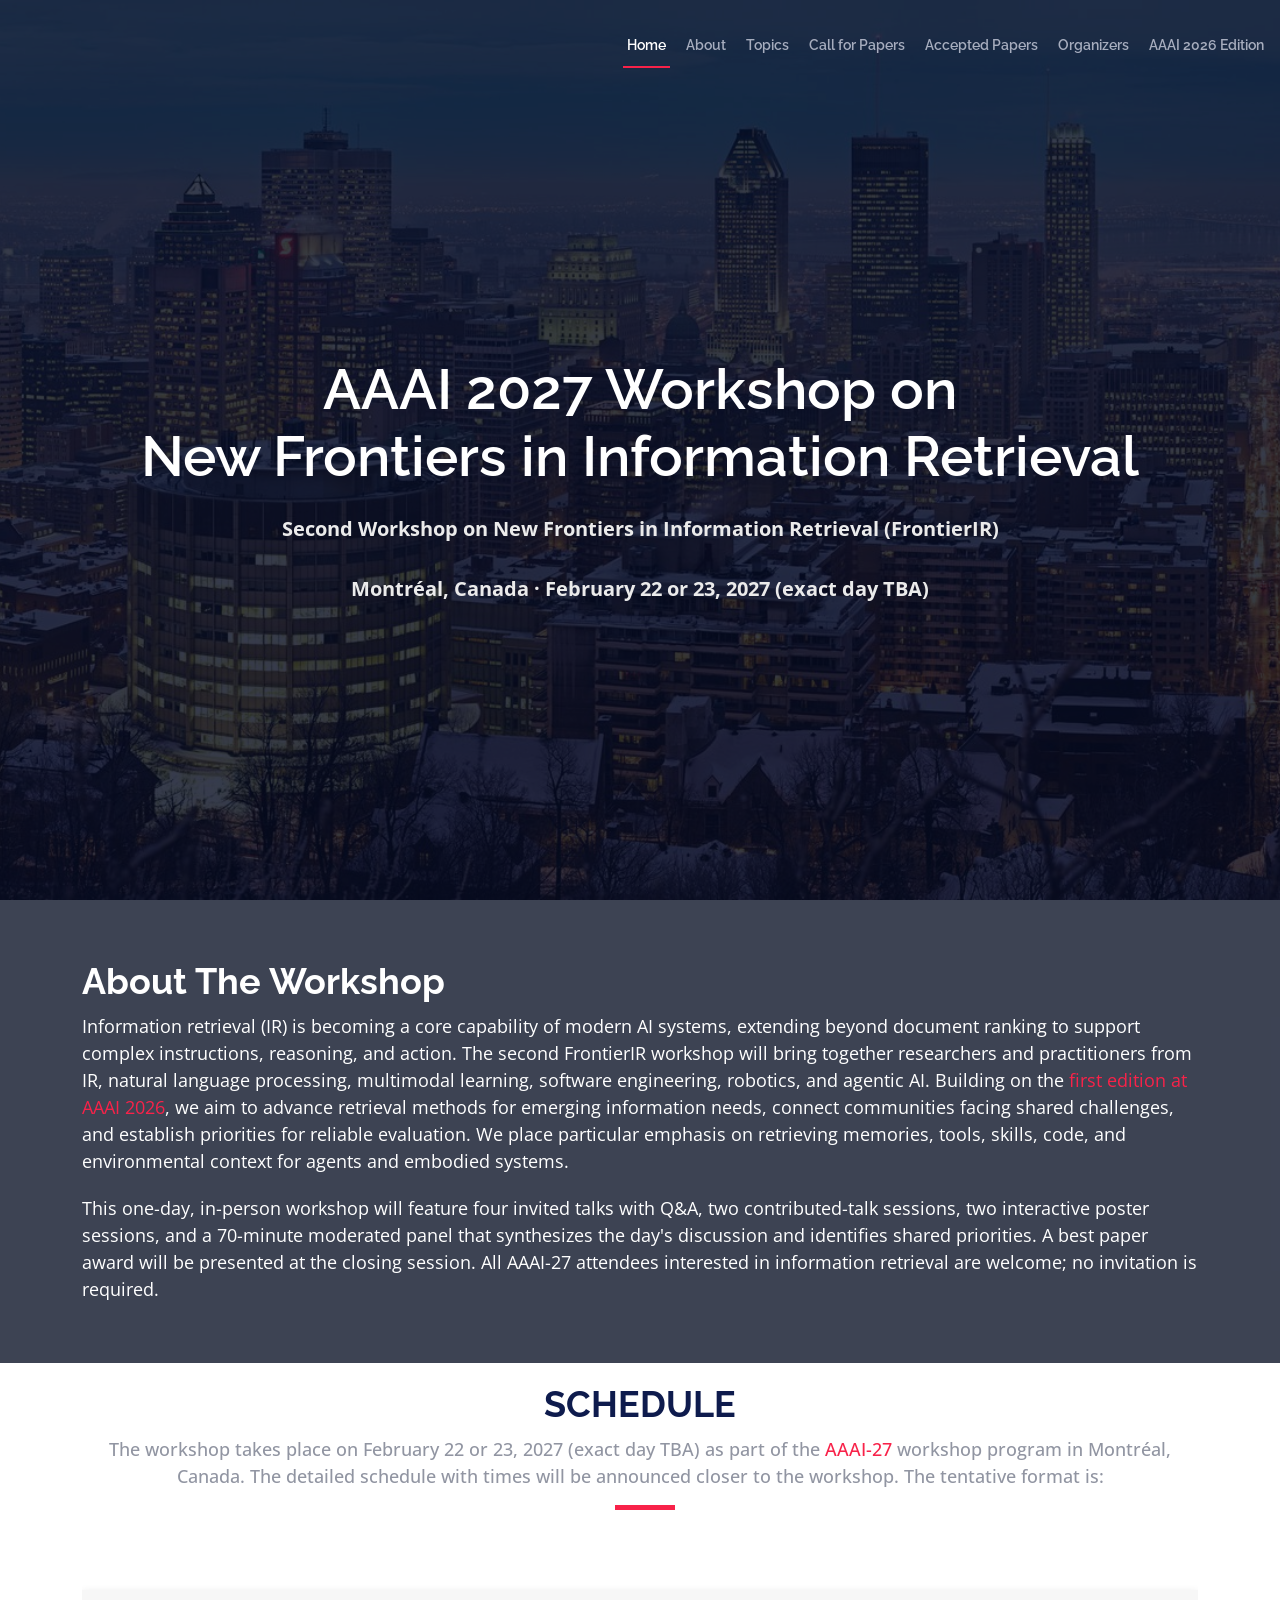
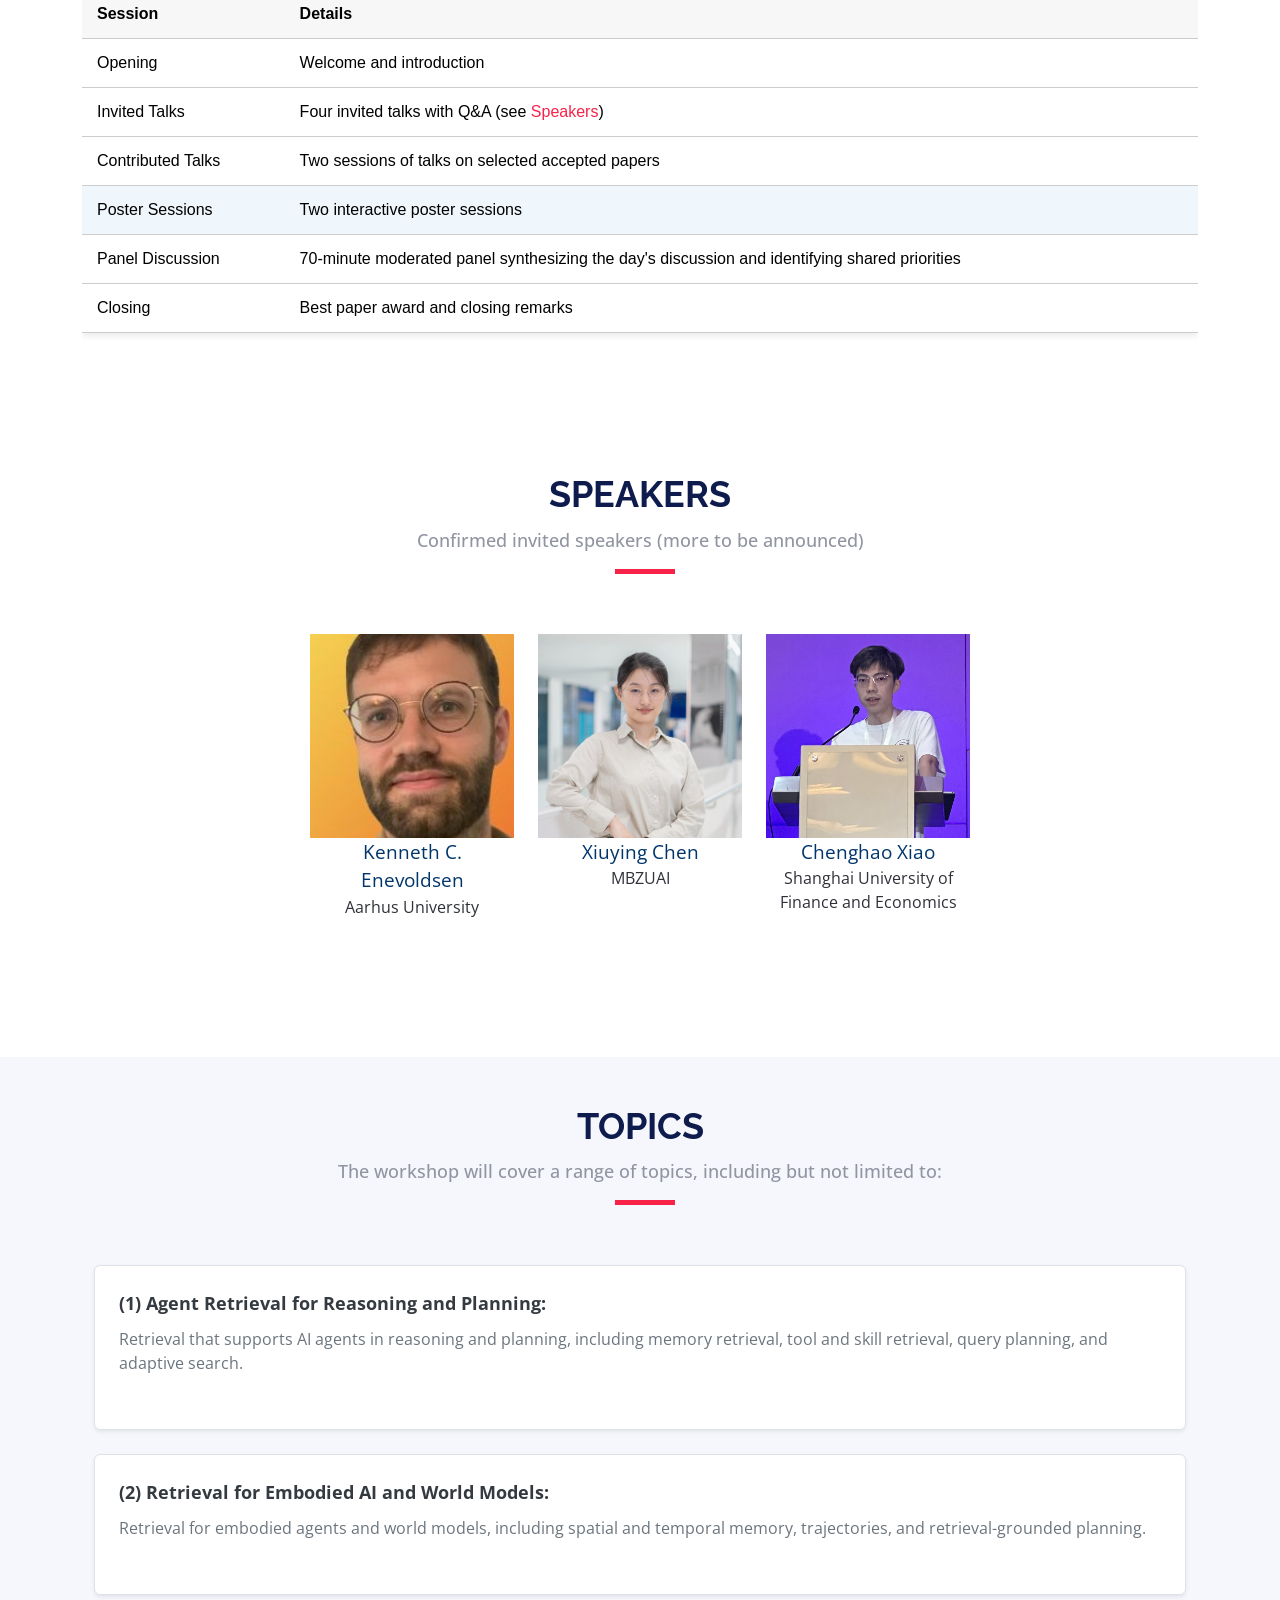
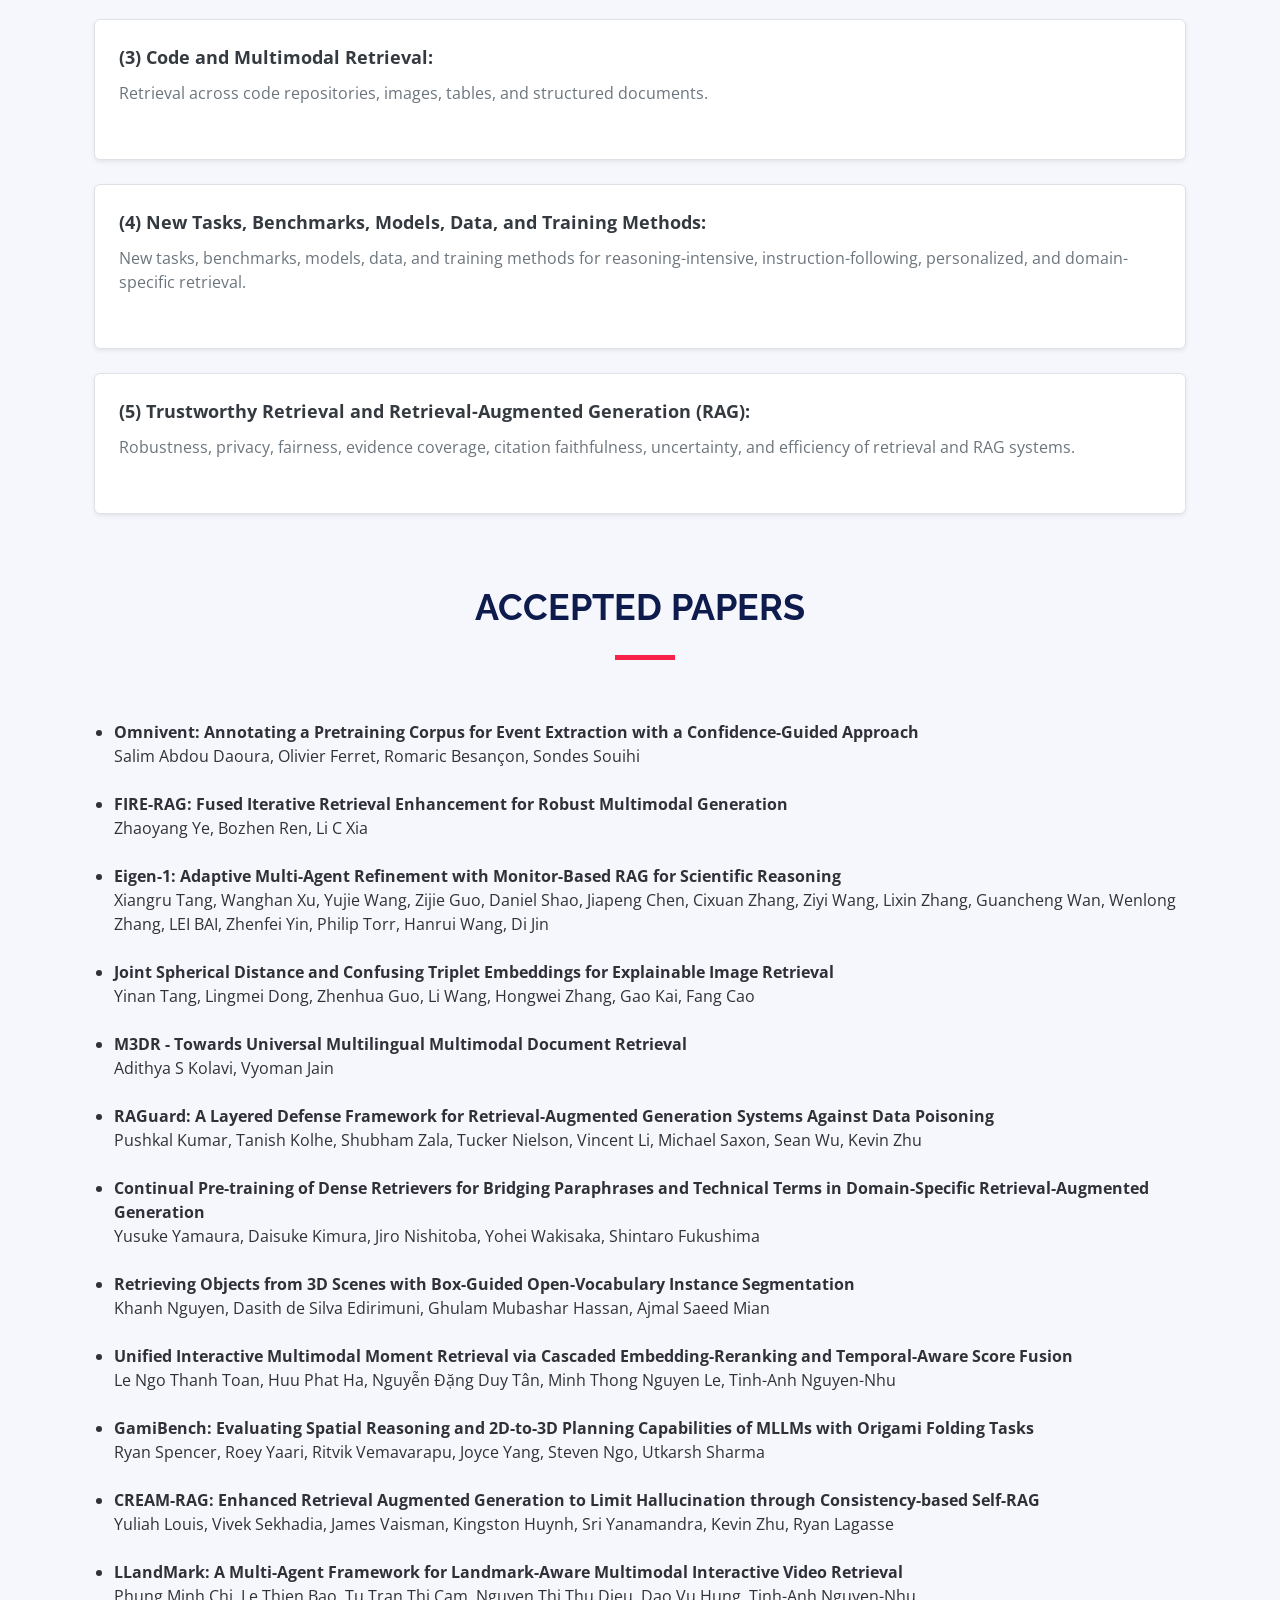
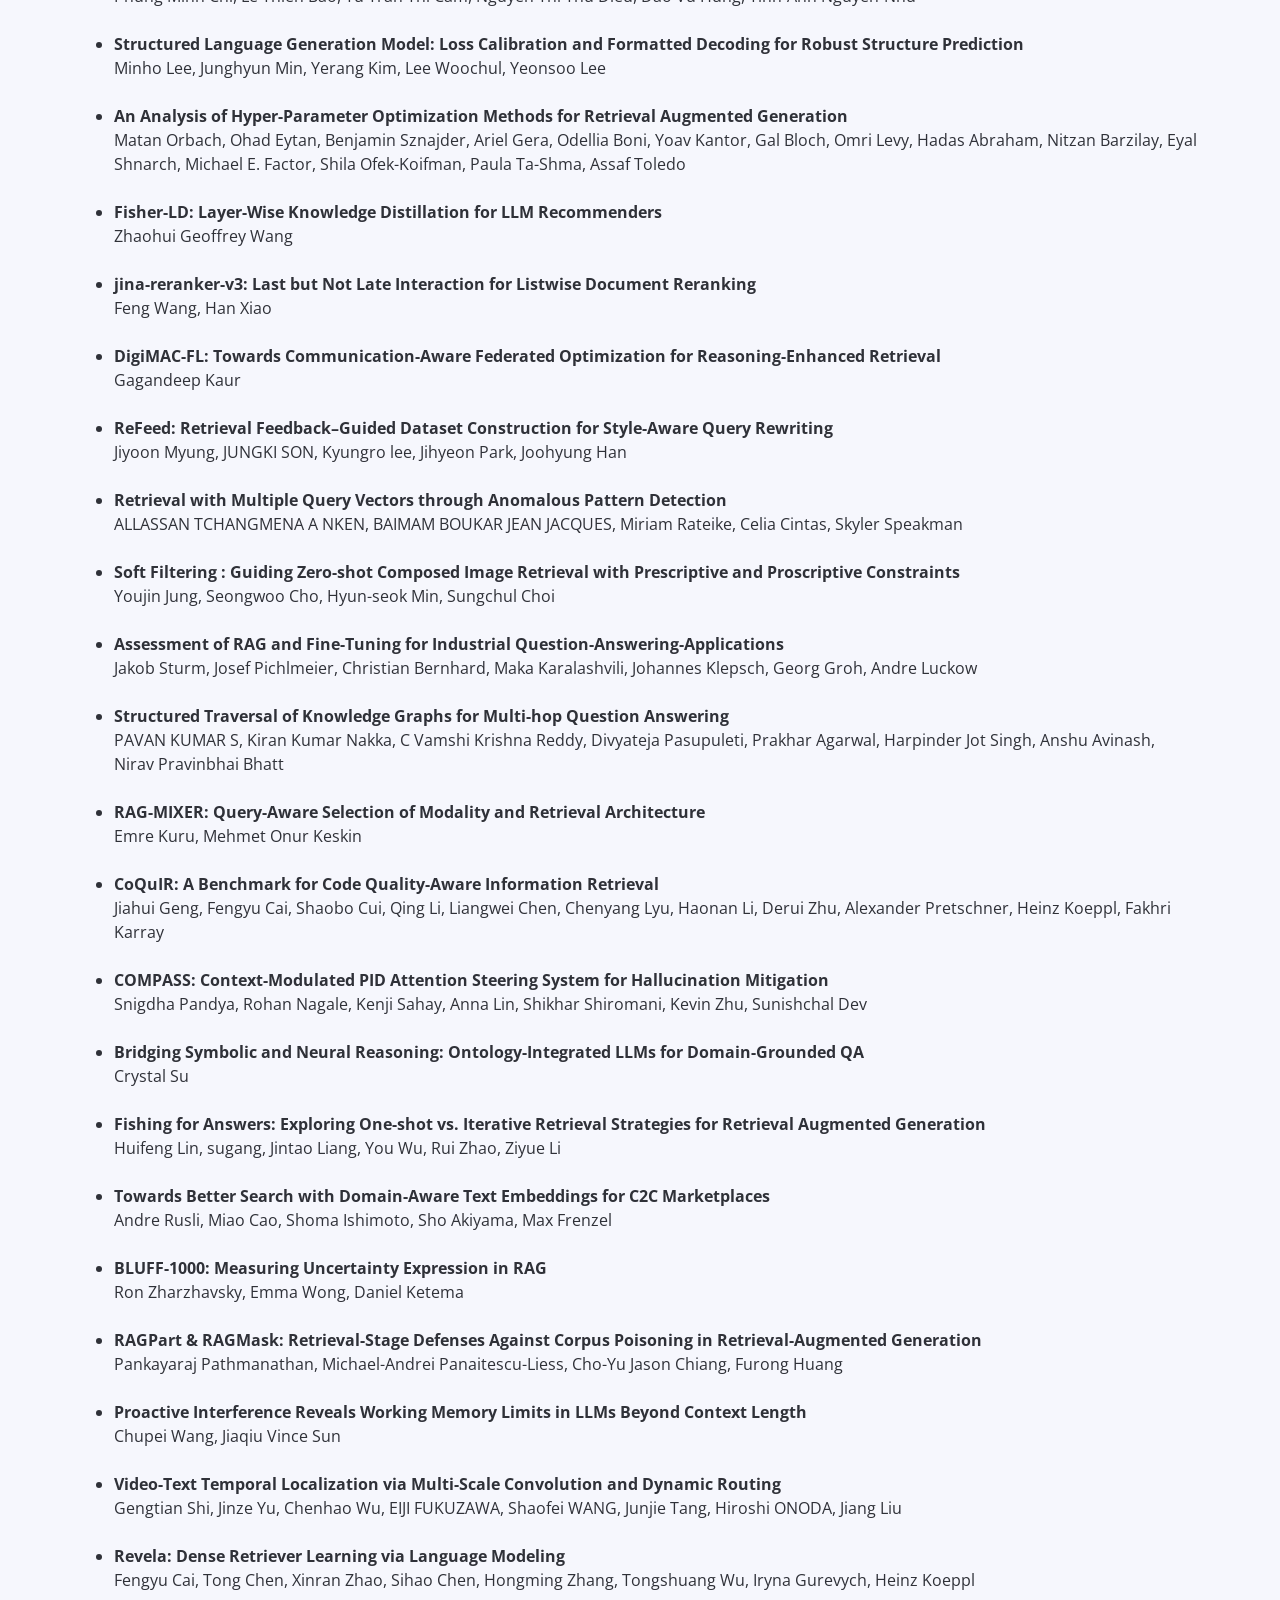
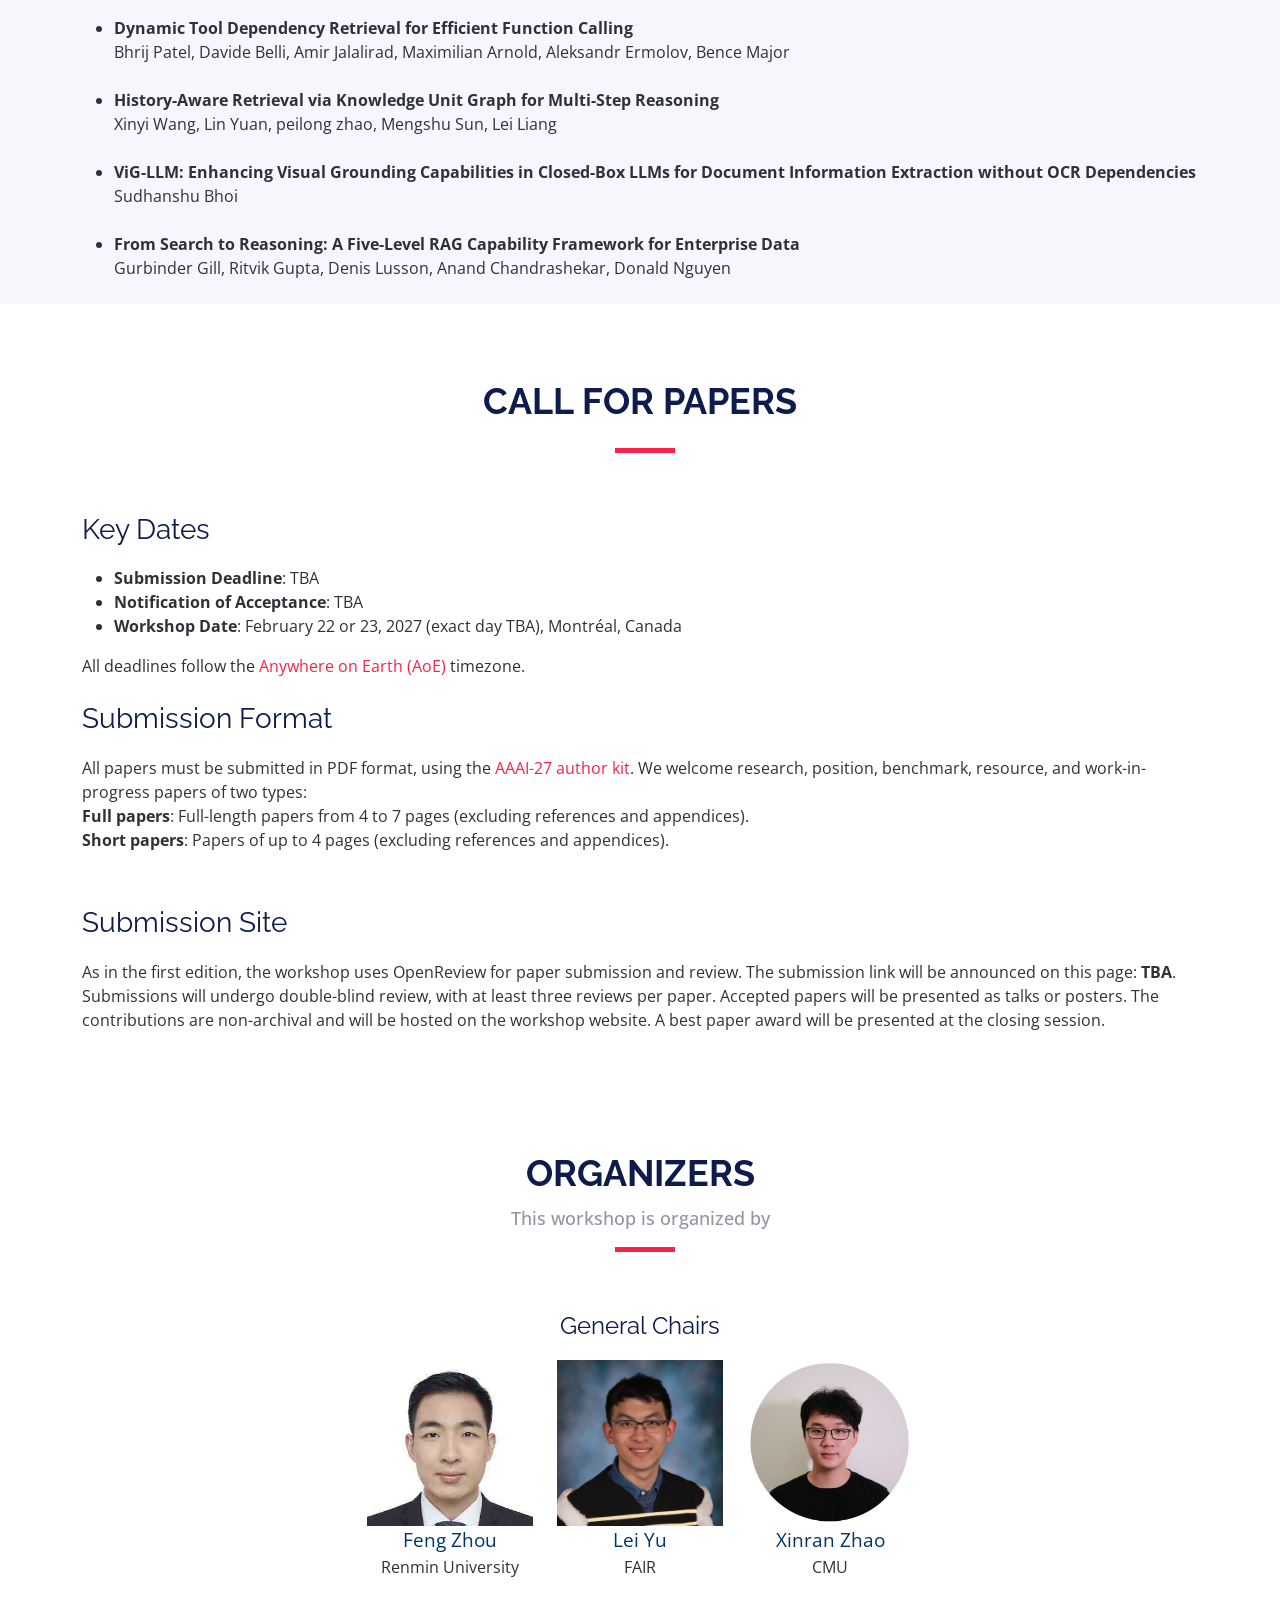
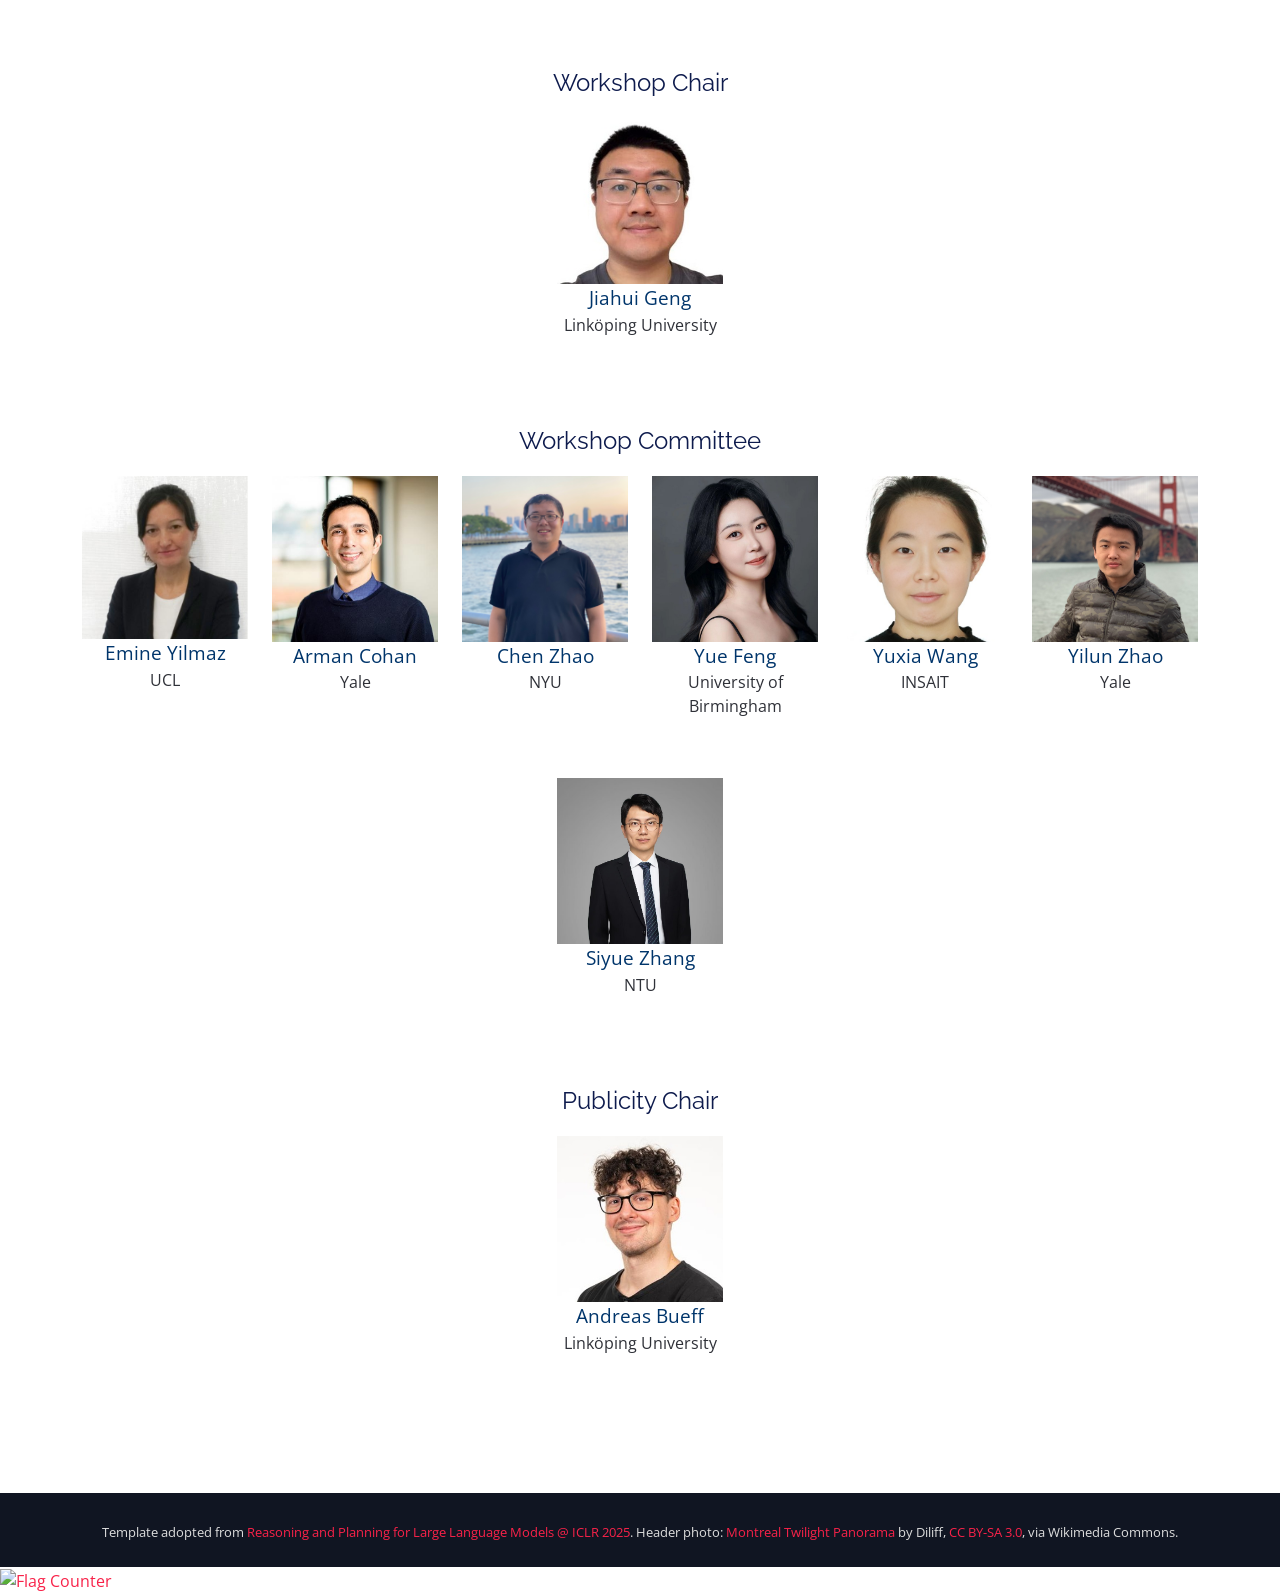
==== commit 76139f30: "Add photo for Xiuying Chen Co-Authored-By: Claude Fable 5.1 <noreply@anthropic.com>" ====
--- a/index.html
+++ b/index.html
@@ -199,7 +199,7 @@
           </div>
           <div class="col">
             <div class="speaker" data-aos="fade-up" data-aos-delay="200" style="text-align: center;">
-              <img src="assets/img/placeholder.png" alt="Xiuying Chen" class="img-fluid w-100">
+              <img src="assets/img/speakers/xiuying.jpg" alt="Xiuying Chen" class="img-fluid w-100">
               <br><a href="https://iriscxy.github.io/" style="font-size: 1.2em; color: #00356B;">Xiuying Chen</a><br>
               <p>MBZUAI</p>
             </div>
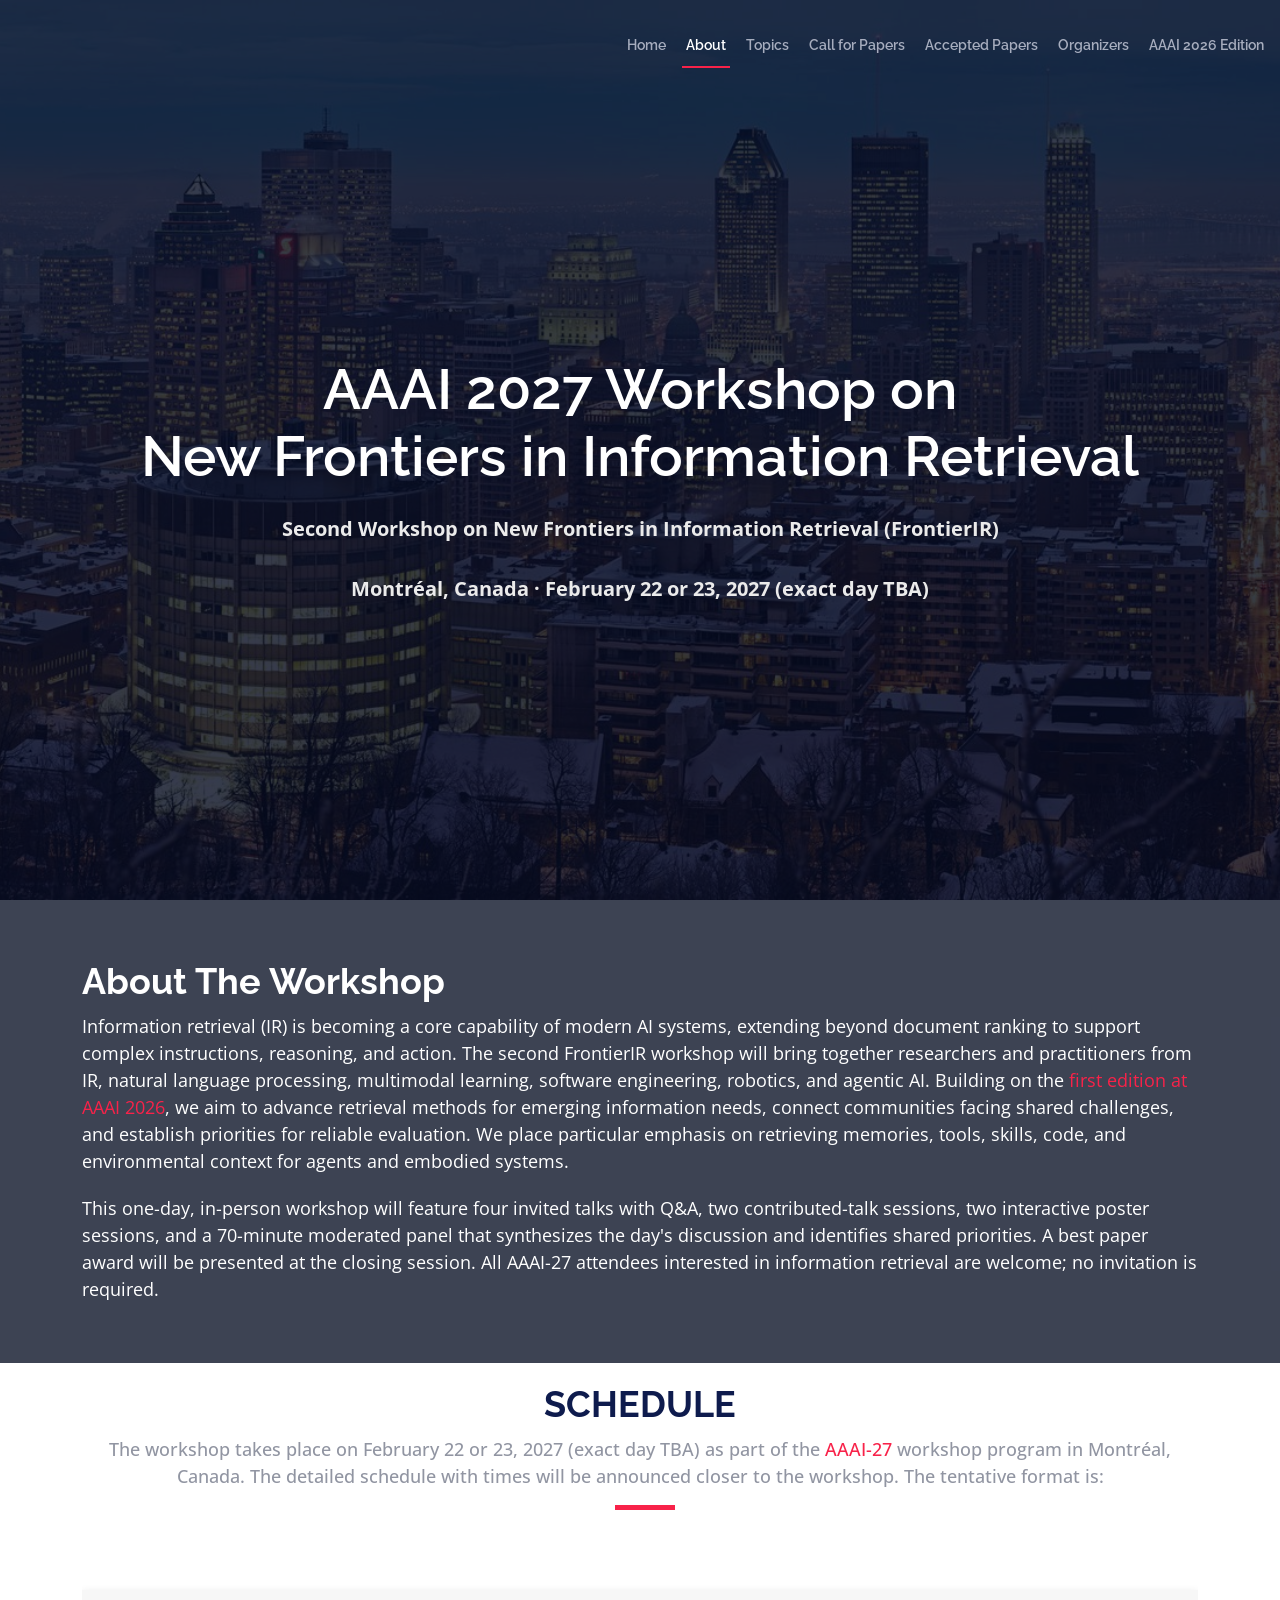
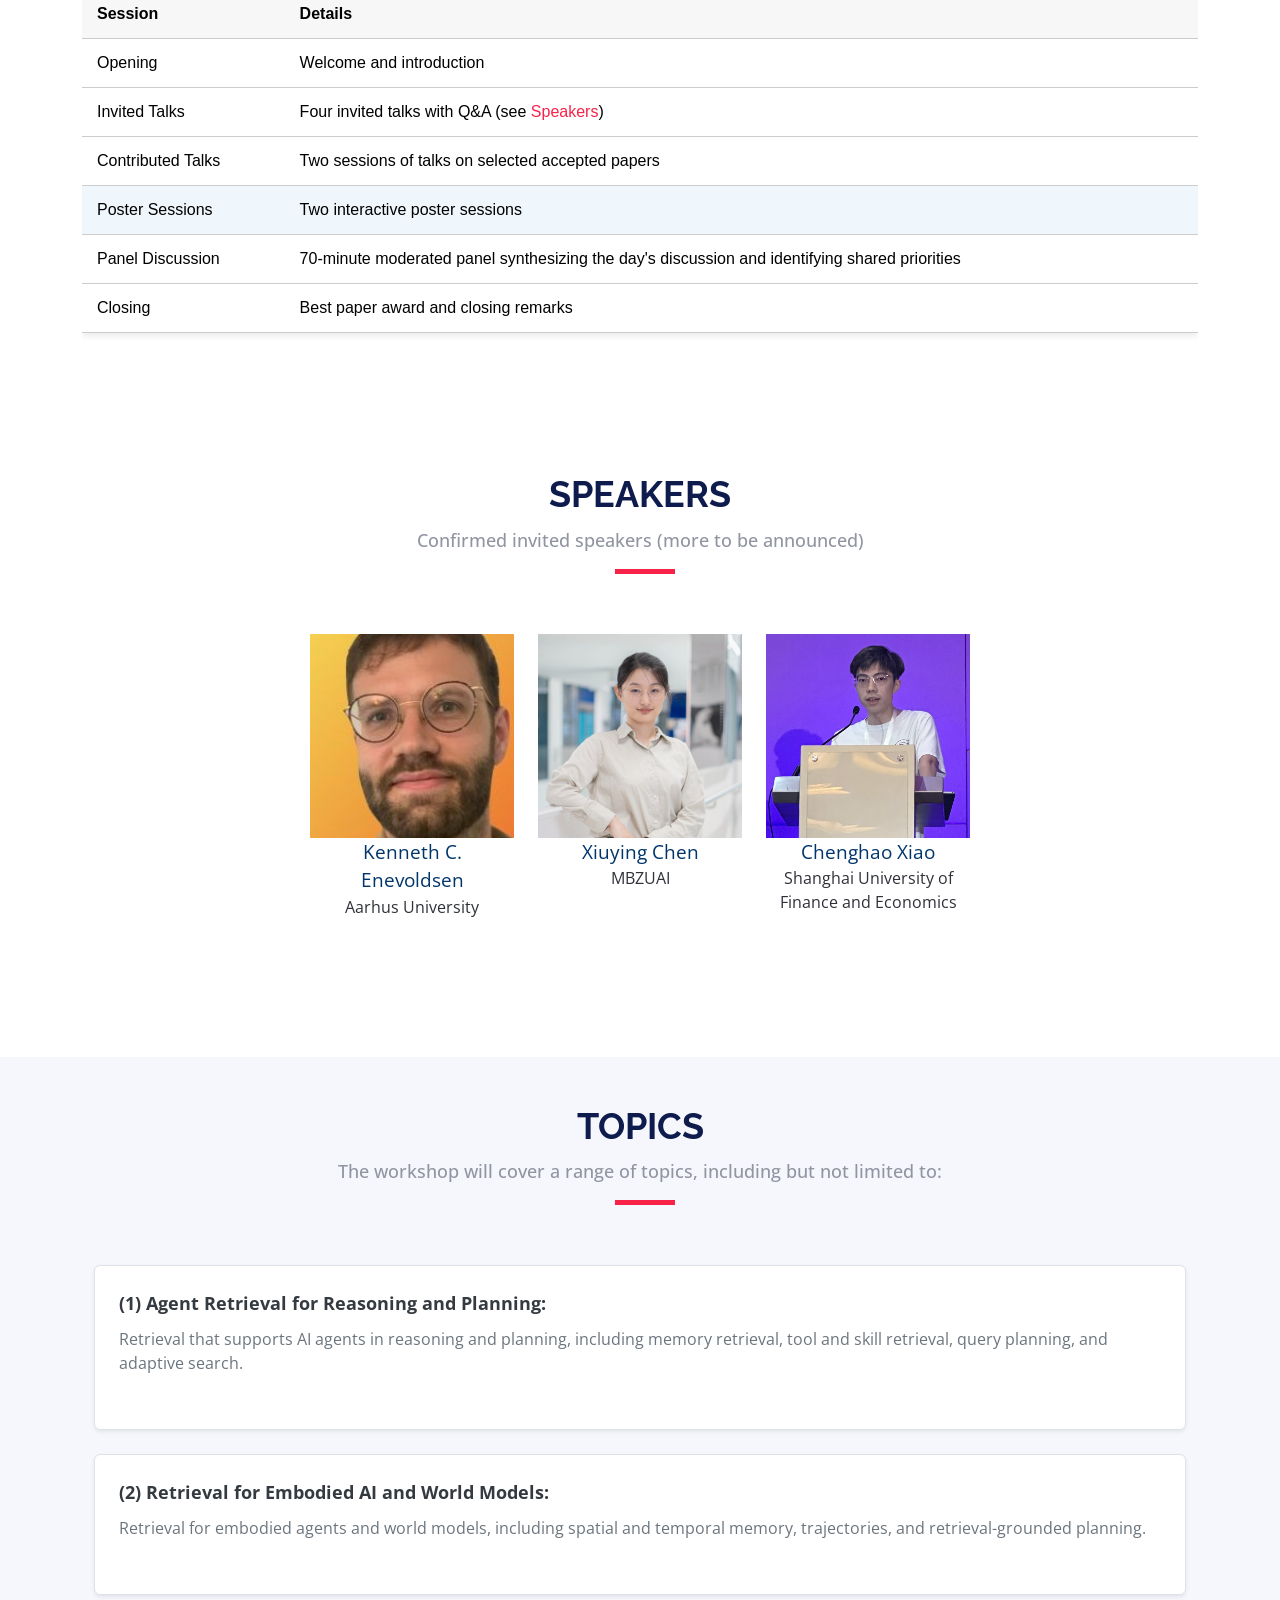
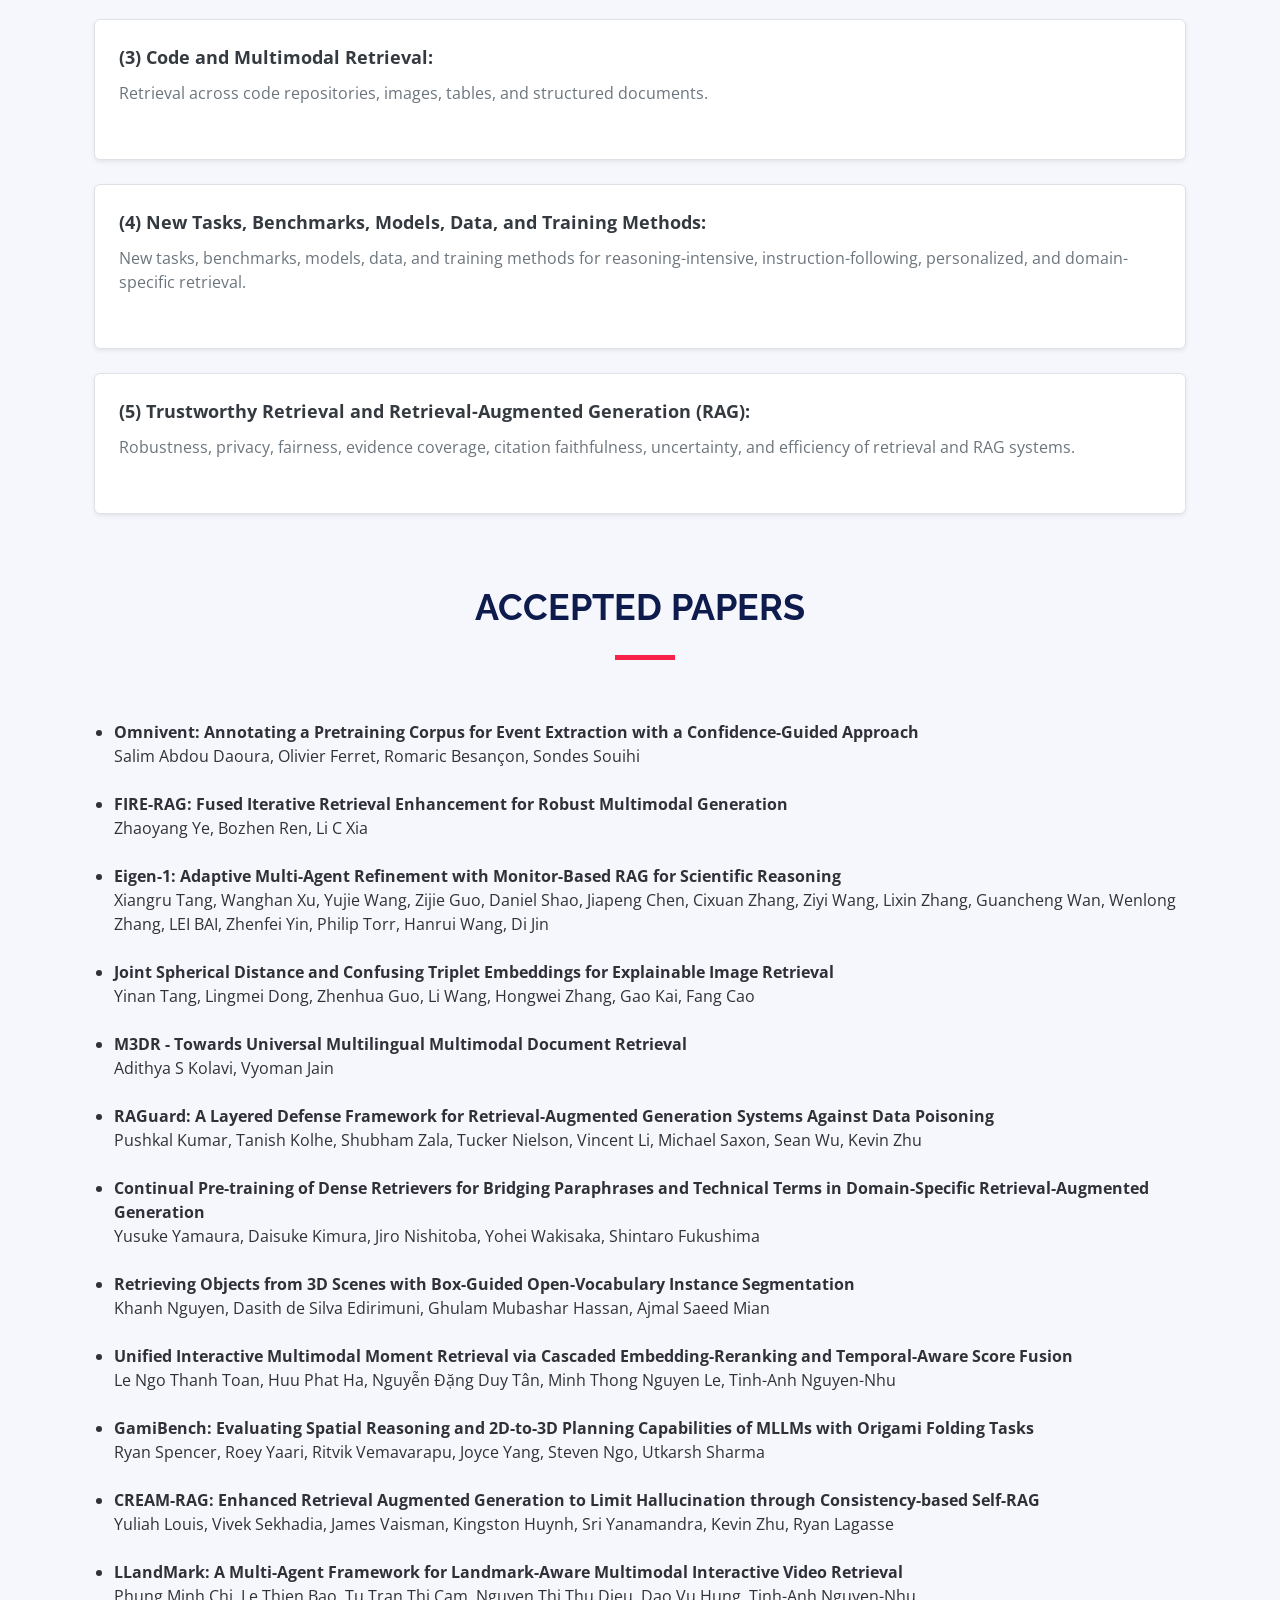
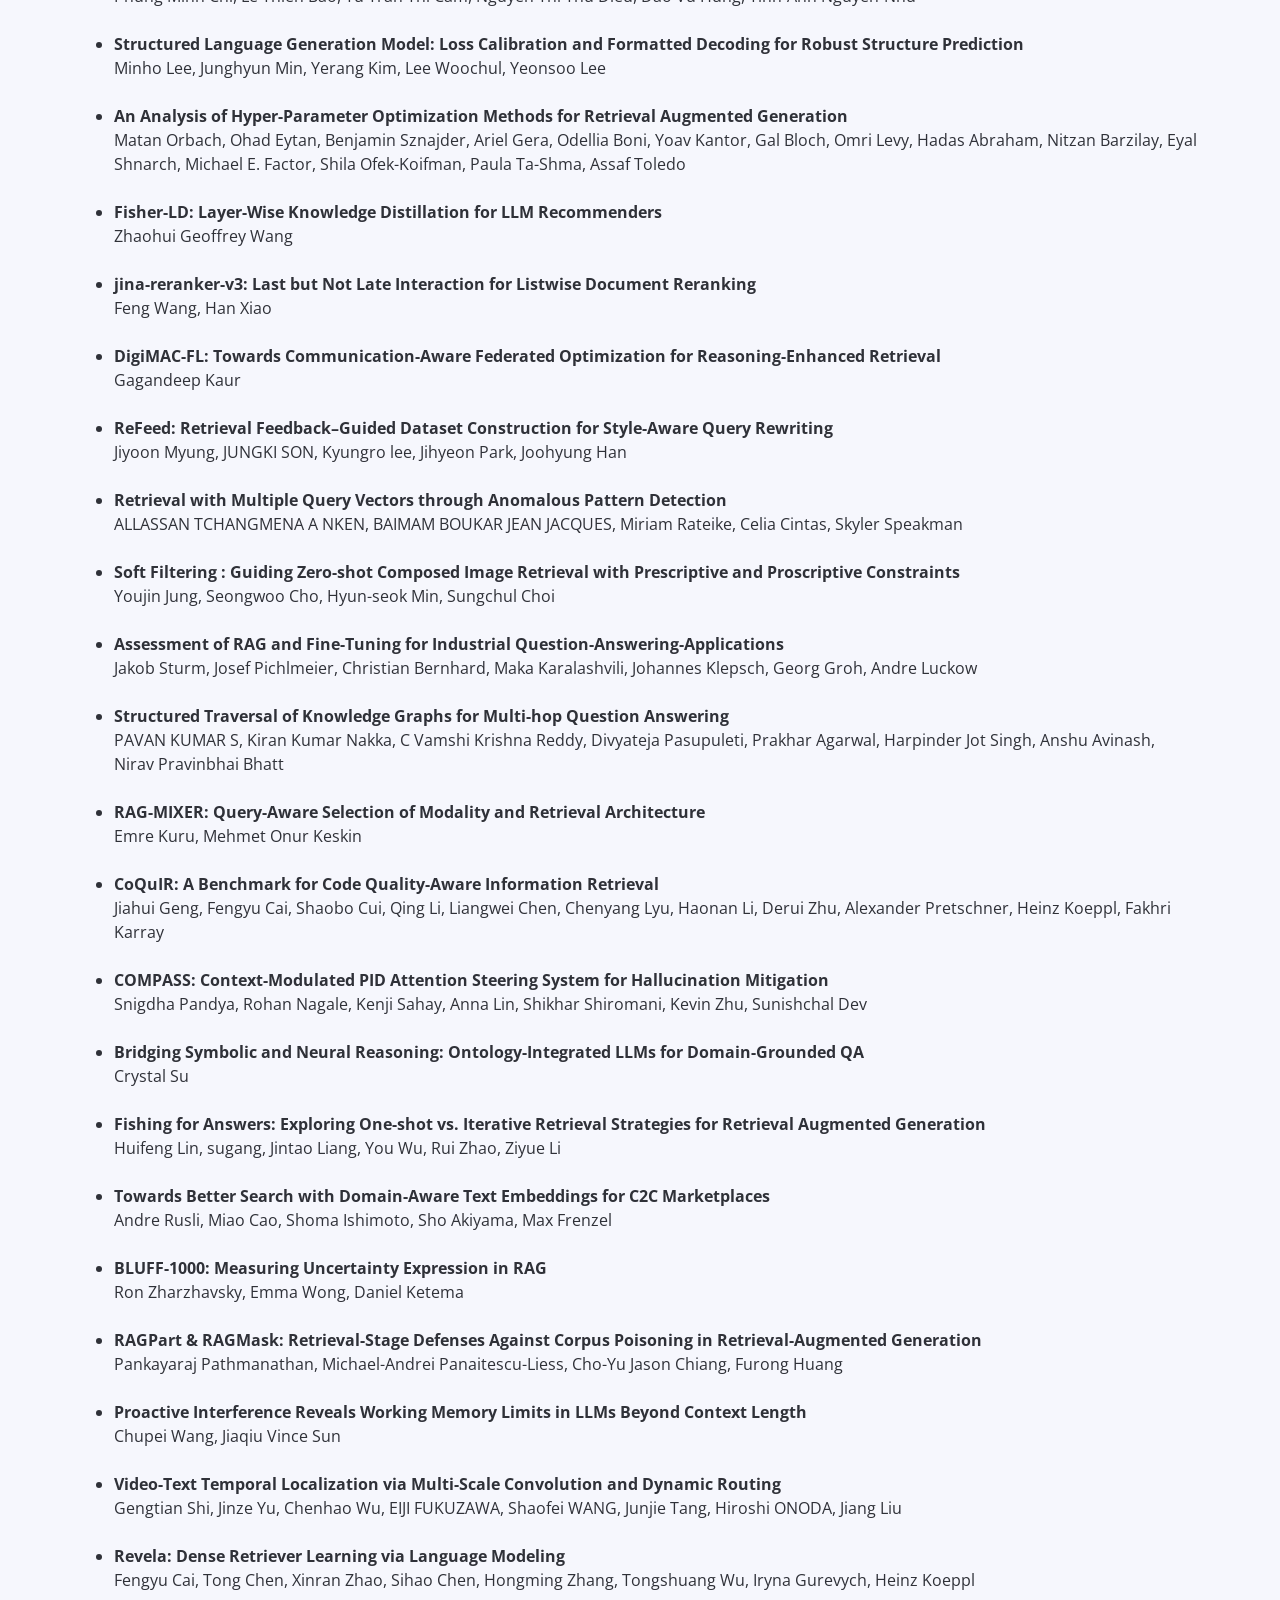
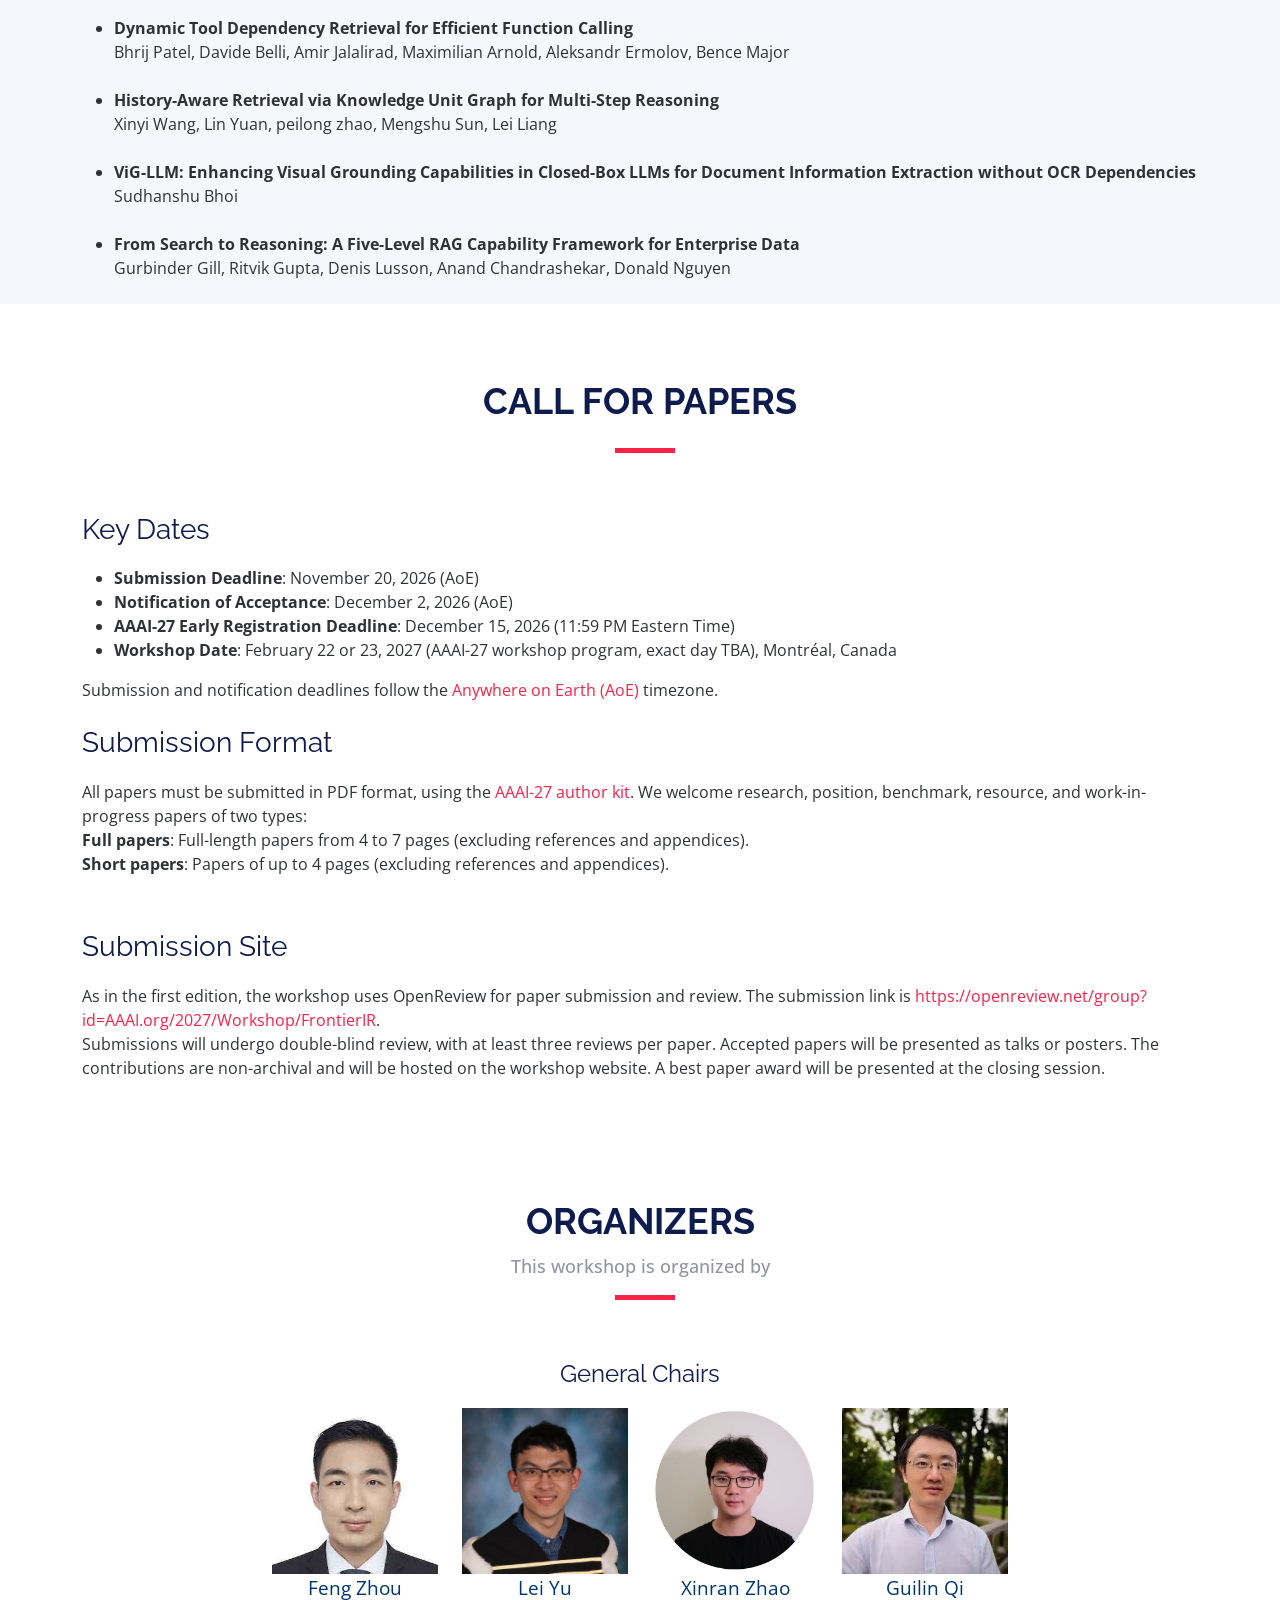
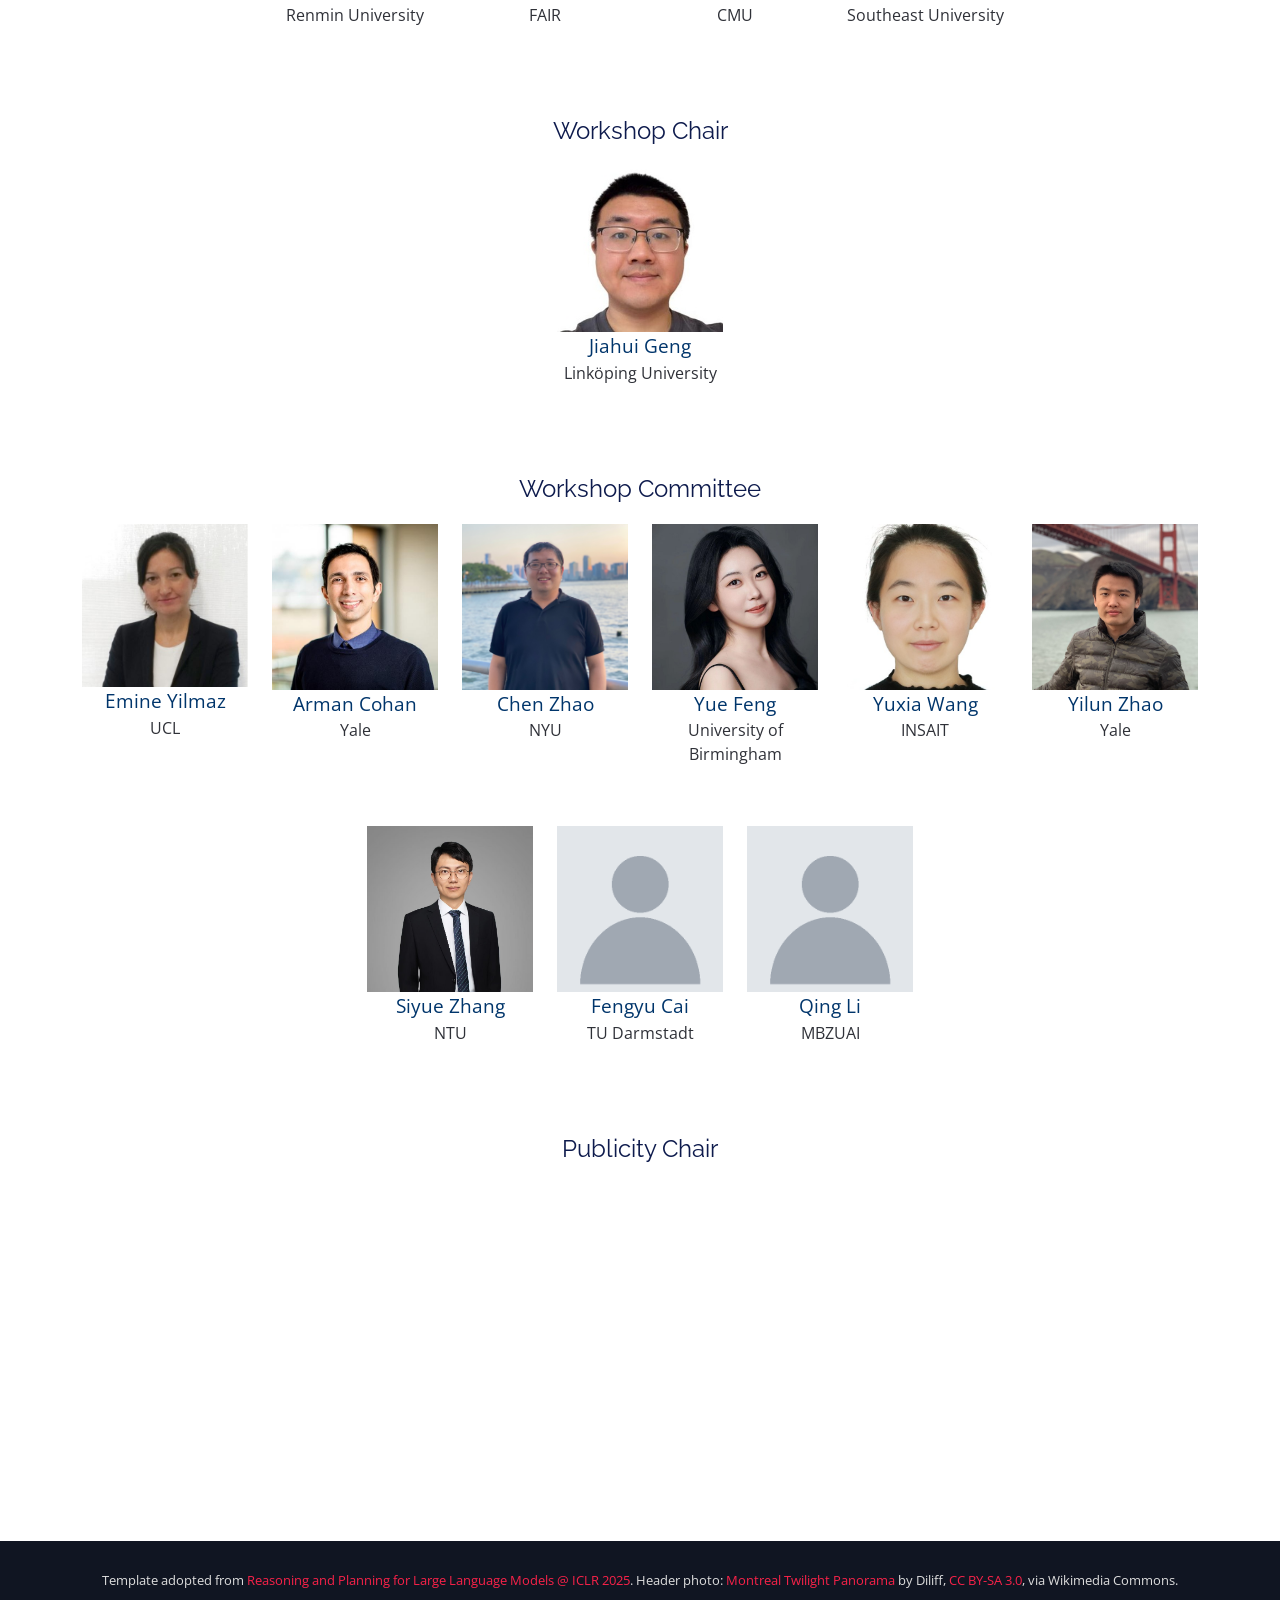
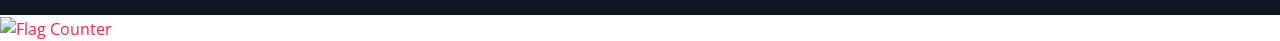
==== commit b4f1fa22: "Apply Jiahui's updates: key dates, OpenReview link, new chairs and committee - Key dates per AAAI-27" ====
--- a/index.html
+++ b/index.html
@@ -302,11 +302,6 @@
       <div class="container" data-aos="fade-up">
         <div class="section-header">
           <h2>Accepted Papers</h2>
-          <p id="papers-placeholder">
-            The list of accepted papers will be announced after the notification of acceptance.
-            Accepted papers of the first edition are listed on the
-            <a href="2026/index.html#accepted-paper">AAAI 2026 workshop page</a>.
-          </p>
         </div>
         <div id="poster-presentations">
           <ul id="posterList"></ul>
@@ -321,15 +316,13 @@
           <h2>Call For Papers</h2>
         </div>
         <h3>Key Dates</h3>
-        <!-- For reference, the AAAI-27 recommended workshop timeline is: submissions to organizers
-             November 20, 2026; author notifications December 2, 2026 (both AoE). Replace the TBAs
-             below once the workshop's own dates are confirmed. -->
         <ul class="fa-ul">
-          <li><span class="fa-li"><i class="fa fa-check"></i></span><b>Submission Deadline</b>: TBA</li>
-          <li><span class="fa-li"><i class="fa fa-check"></i></span><b>Notification of Acceptance</b>: TBA</li>
-          <li><span class="fa-li"><i class="fa fa-check"></i></span><b>Workshop Date</b>: February 22 or 23, 2027 (exact day TBA), Montréal, Canada</li>
+          <li><span class="fa-li"><i class="fa fa-check"></i></span><b>Submission Deadline</b>: November 20, 2026 (AoE)</li>
+          <li><span class="fa-li"><i class="fa fa-check"></i></span><b>Notification of Acceptance</b>: December 2, 2026 (AoE)</li>
+          <li><span class="fa-li"><i class="fa fa-check"></i></span><b>AAAI-27 Early Registration Deadline</b>: December 15, 2026 (11:59 PM Eastern Time)</li>
+          <li><span class="fa-li"><i class="fa fa-check"></i></span><b>Workshop Date</b>: February 22 or 23, 2027 (AAAI-27 workshop program, exact day TBA), Montréal, Canada</li>
         </ul>
-        All deadlines follow the <a href="https://time.is/Anywhere_on_Earth">Anywhere on Earth (AoE)</a> timezone.
+        Submission and notification deadlines follow the <a href="https://time.is/Anywhere_on_Earth">Anywhere on Earth (AoE)</a> timezone.
         <br>
         <br>
         <h3>Submission Format</h3>
@@ -340,7 +333,7 @@
         </p>
         <h3>Submission Site</h3>
         <p>
-          As in the first edition, the workshop uses OpenReview for paper submission and review. The submission link will be announced on this page: <b>TBA</b>.
+          As in the first edition, the workshop uses OpenReview for paper submission and review. The submission link is <a href="https://openreview.net/group?id=AAAI.org/2027/Workshop/FrontierIR">https://openreview.net/group?id=AAAI.org/2027/Workshop/FrontierIR</a>.
           <br>Submissions will undergo double-blind review, with at least three reviews per paper. Accepted papers will be presented as talks or posters. The contributions are non-archival and will be hosted on the workshop website. A best paper award will be presented at the closing session.
         </p>
       </div>
@@ -377,6 +370,13 @@
               <p>CMU</p>
             </div>
           </div>
+          <div class="col-lg-2 col-md-3 col-sm-4 col-6">
+            <div class="speaker" data-aos="fade-up" data-aos-delay="200" style="text-align: center;">
+              <img src="assets/img/organizers/guilin.jpg" alt="Guilin Qi" class="img-fluid">
+              <br><a href="https://openreview.net/profile?id=~Guilin_Qi2" style="font-size: 1.2em; color: #00356B;">Guilin Qi</a><br>
+              <p>Southeast University</p>
+            </div>
+          </div>
         </div>
 
         <h4 style="text-align: center; margin: 30px 0 20px;">Workshop Chair</h4>
@@ -439,6 +439,20 @@
               <img src="assets/img/organizers/siyue.jpg" alt="Siyue Zhang" class="img-fluid">
               <br><a href="https://scholar.google.com/citations?user=RnAkjS8AAAAJ&hl=zh-CN&authuser=1" style="font-size: 1.2em; color: #00356B;">Siyue Zhang</a><br>
               <p>NTU</p>
+            </div>
+          </div>
+          <div class="col-lg-2 col-md-3 col-sm-4 col-6">
+            <div class="speaker" data-aos="fade-up" data-aos-delay="200" style="text-align: center;">
+              <img src="assets/img/placeholder.png" alt="Fengyu Cai" class="img-fluid">
+              <br><a href="https://www.bcs.tu-darmstadt.de/team_sos/caifengyu.en.jsp" style="font-size: 1.2em; color: #00356B;">Fengyu Cai</a><br>
+              <p>TU Darmstadt</p>
+            </div>
+          </div>
+          <div class="col-lg-2 col-md-3 col-sm-4 col-6">
+            <div class="speaker" data-aos="fade-up" data-aos-delay="200" style="text-align: center;">
+              <img src="assets/img/placeholder.png" alt="Qing Li" class="img-fluid">
+              <br><span style="font-size: 1.2em; color: #00356B;">Qing Li</span><br>
+              <p>MBZUAI</p>
             </div>
           </div>
         </div>
@@ -574,7 +588,6 @@
       fetchFirstOk(['accepted_papers.csv', 'accepted_paper.csv'])
         .then(function (csvText) {
           const rows = parseCsv(csvText);
-          let added = 0;
           rows.slice(1).forEach(function (cols) {
             const titleRaw = (cols && cols[1]) ? cols[1] : '';
             const authorsRaw = (cols && cols[3]) ? cols[3] : '';
@@ -587,12 +600,7 @@
             li.innerHTML = '<b>' + escapeHtml(title) + '</b><br>' + escapeHtml(authors);
             list.appendChild(li);
             list.appendChild(document.createElement('br'));
-            added++;
           });
-          if (added > 0) {
-            const placeholder = document.getElementById('papers-placeholder');
-            if (placeholder) placeholder.style.display = 'none';
-          }
         })
         .catch(function (err) {
           console.warn('No accepted papers CSV available yet:', err.message);
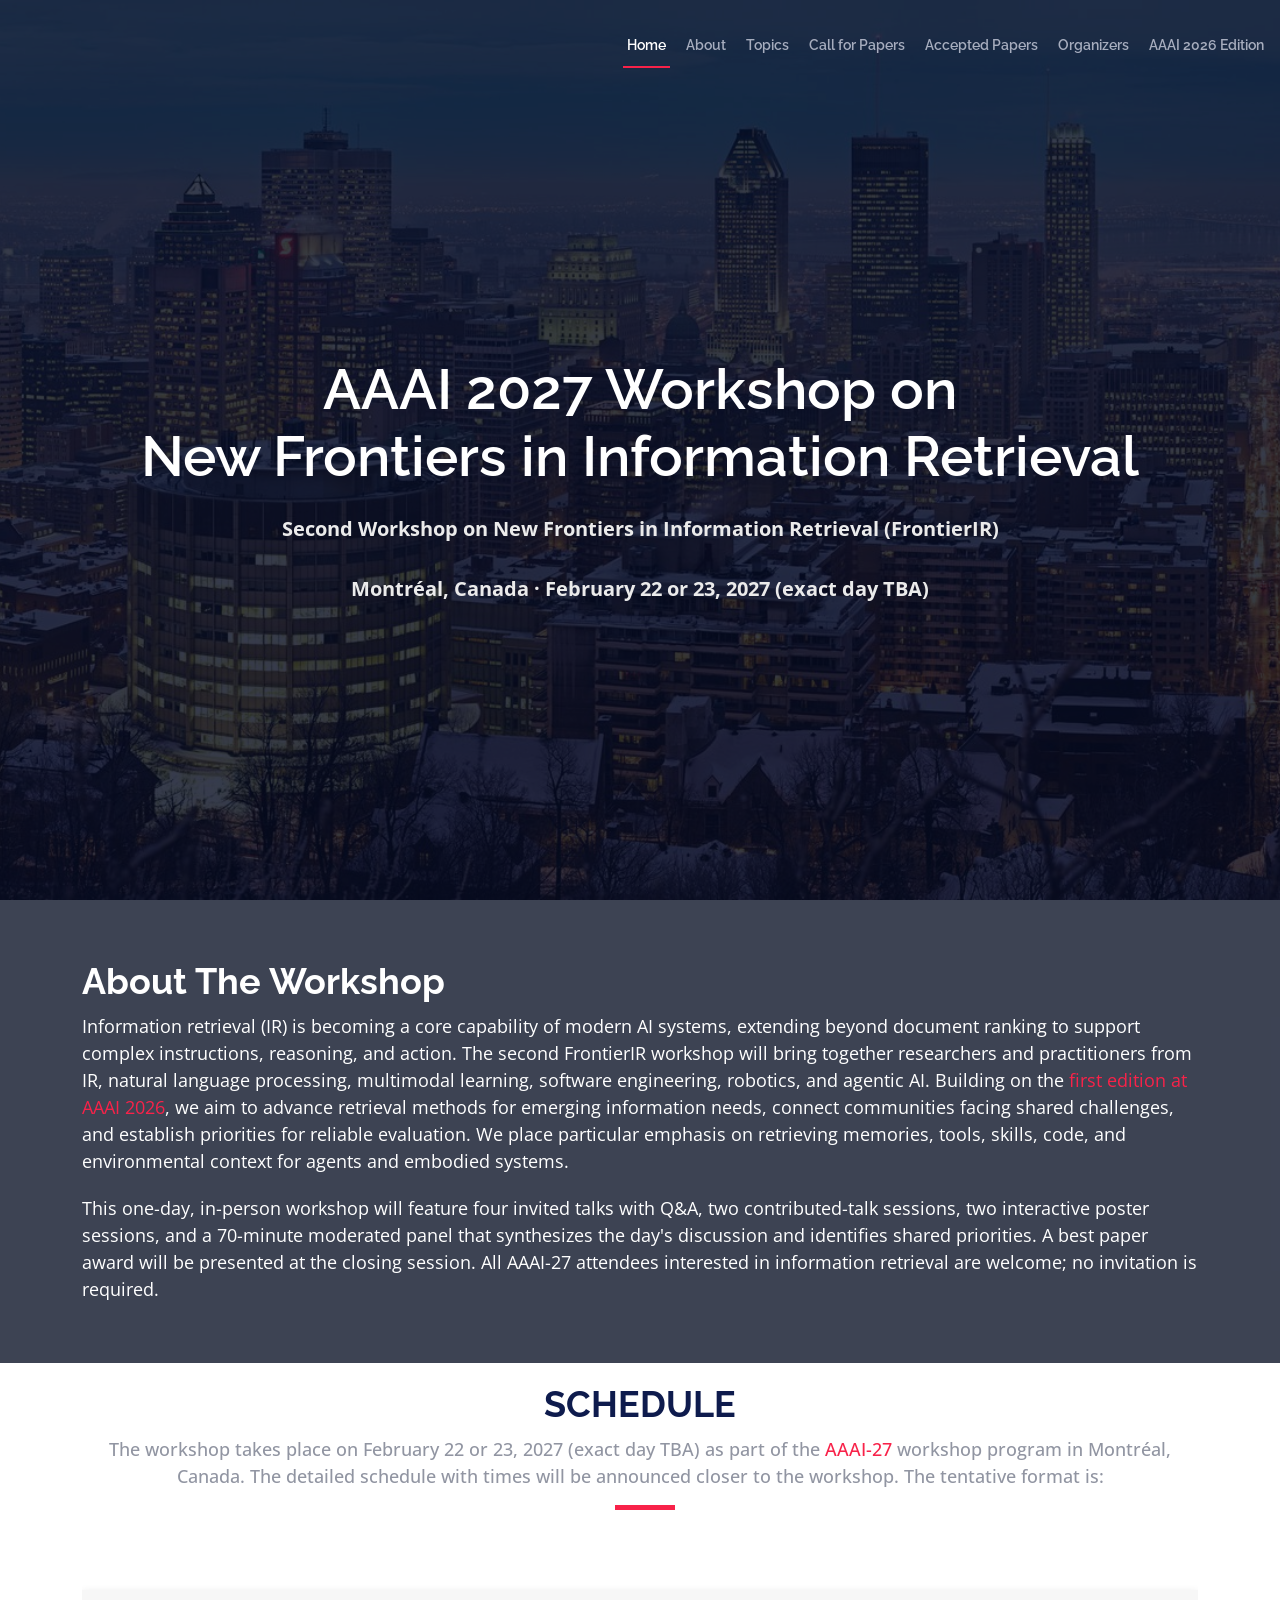
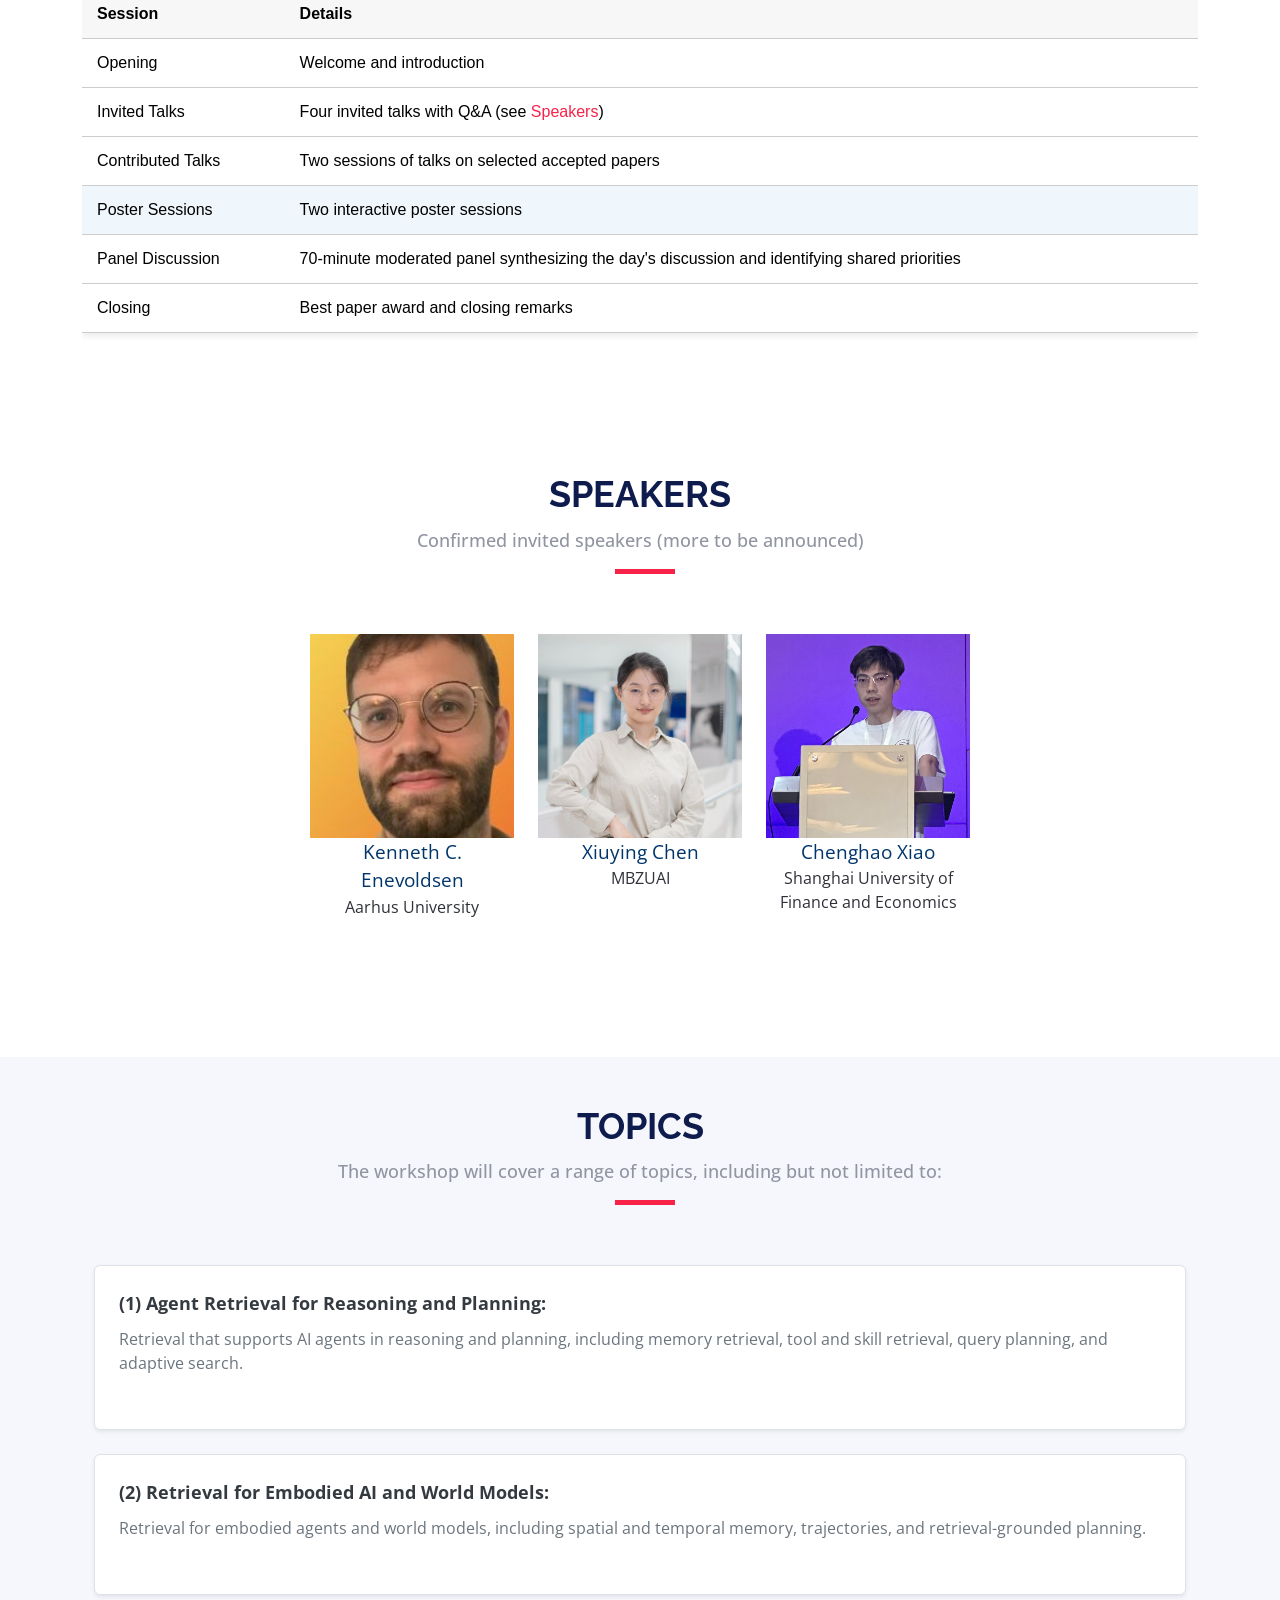
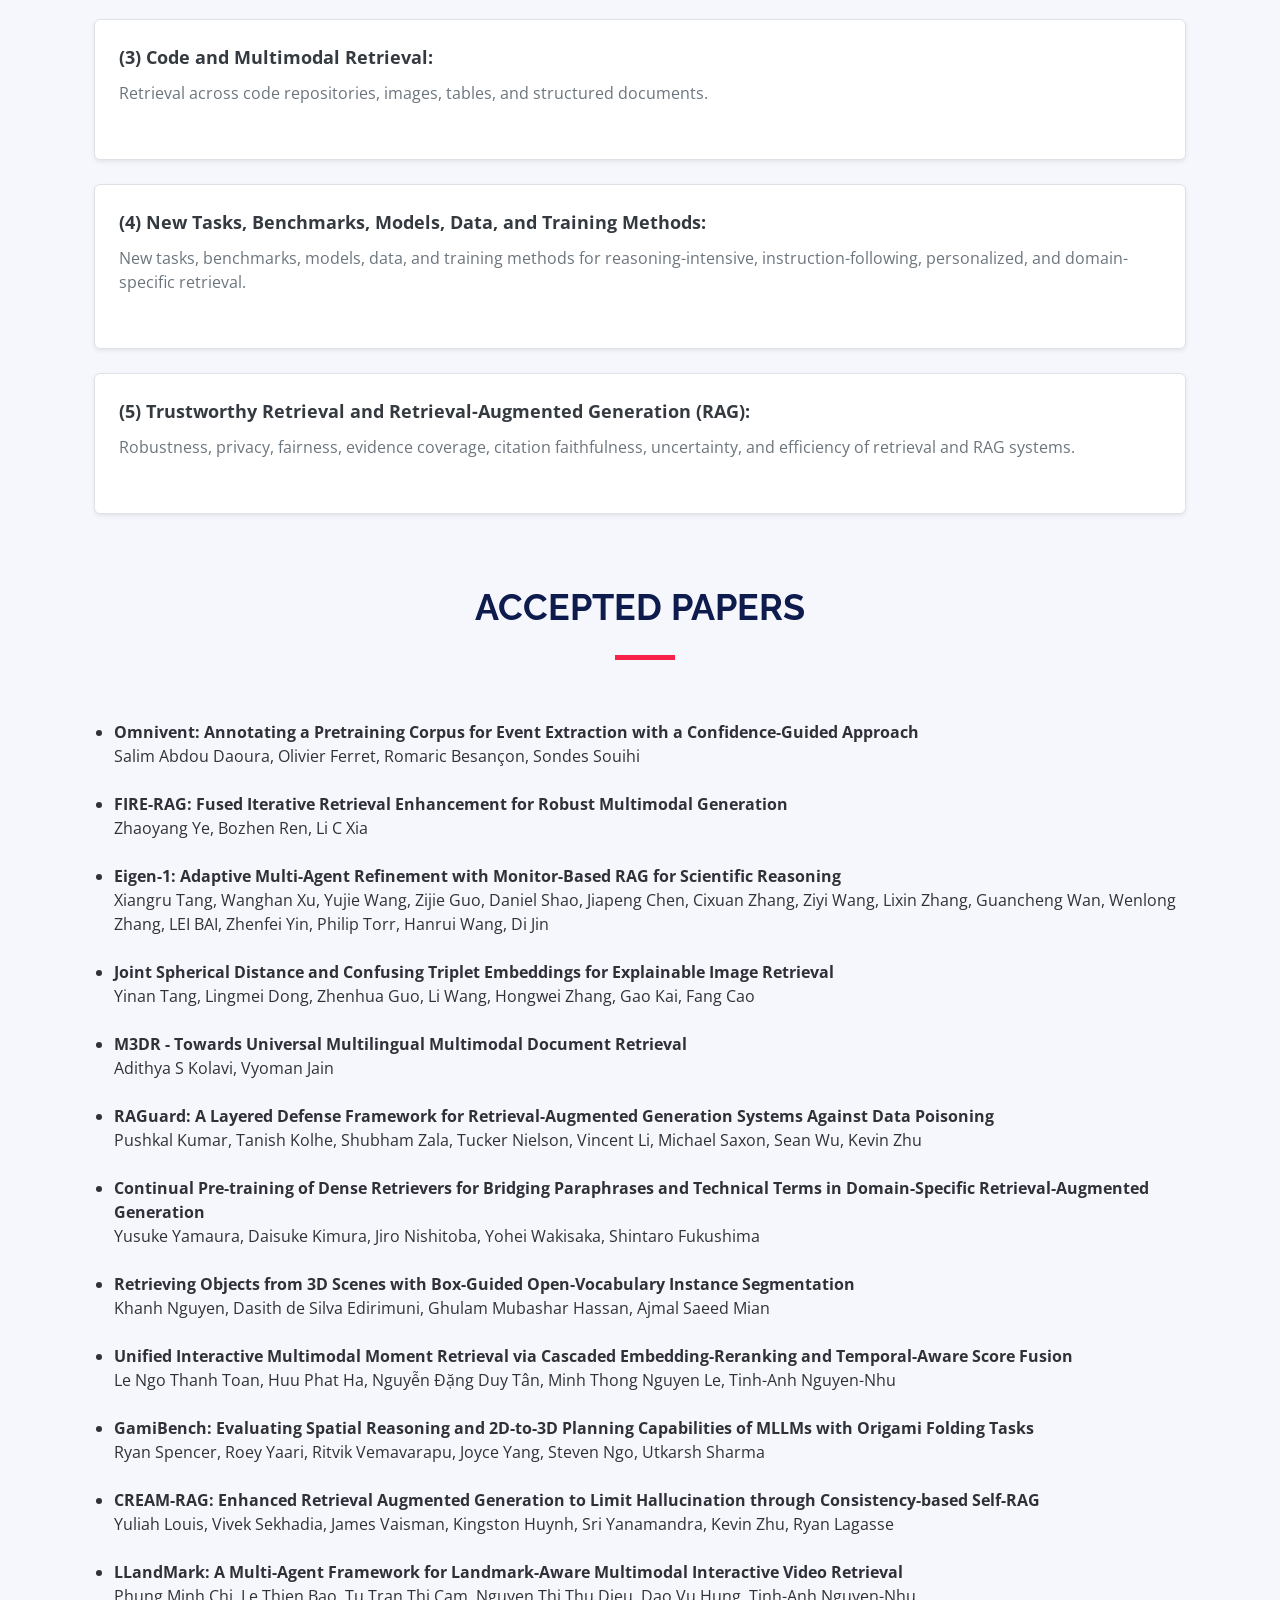
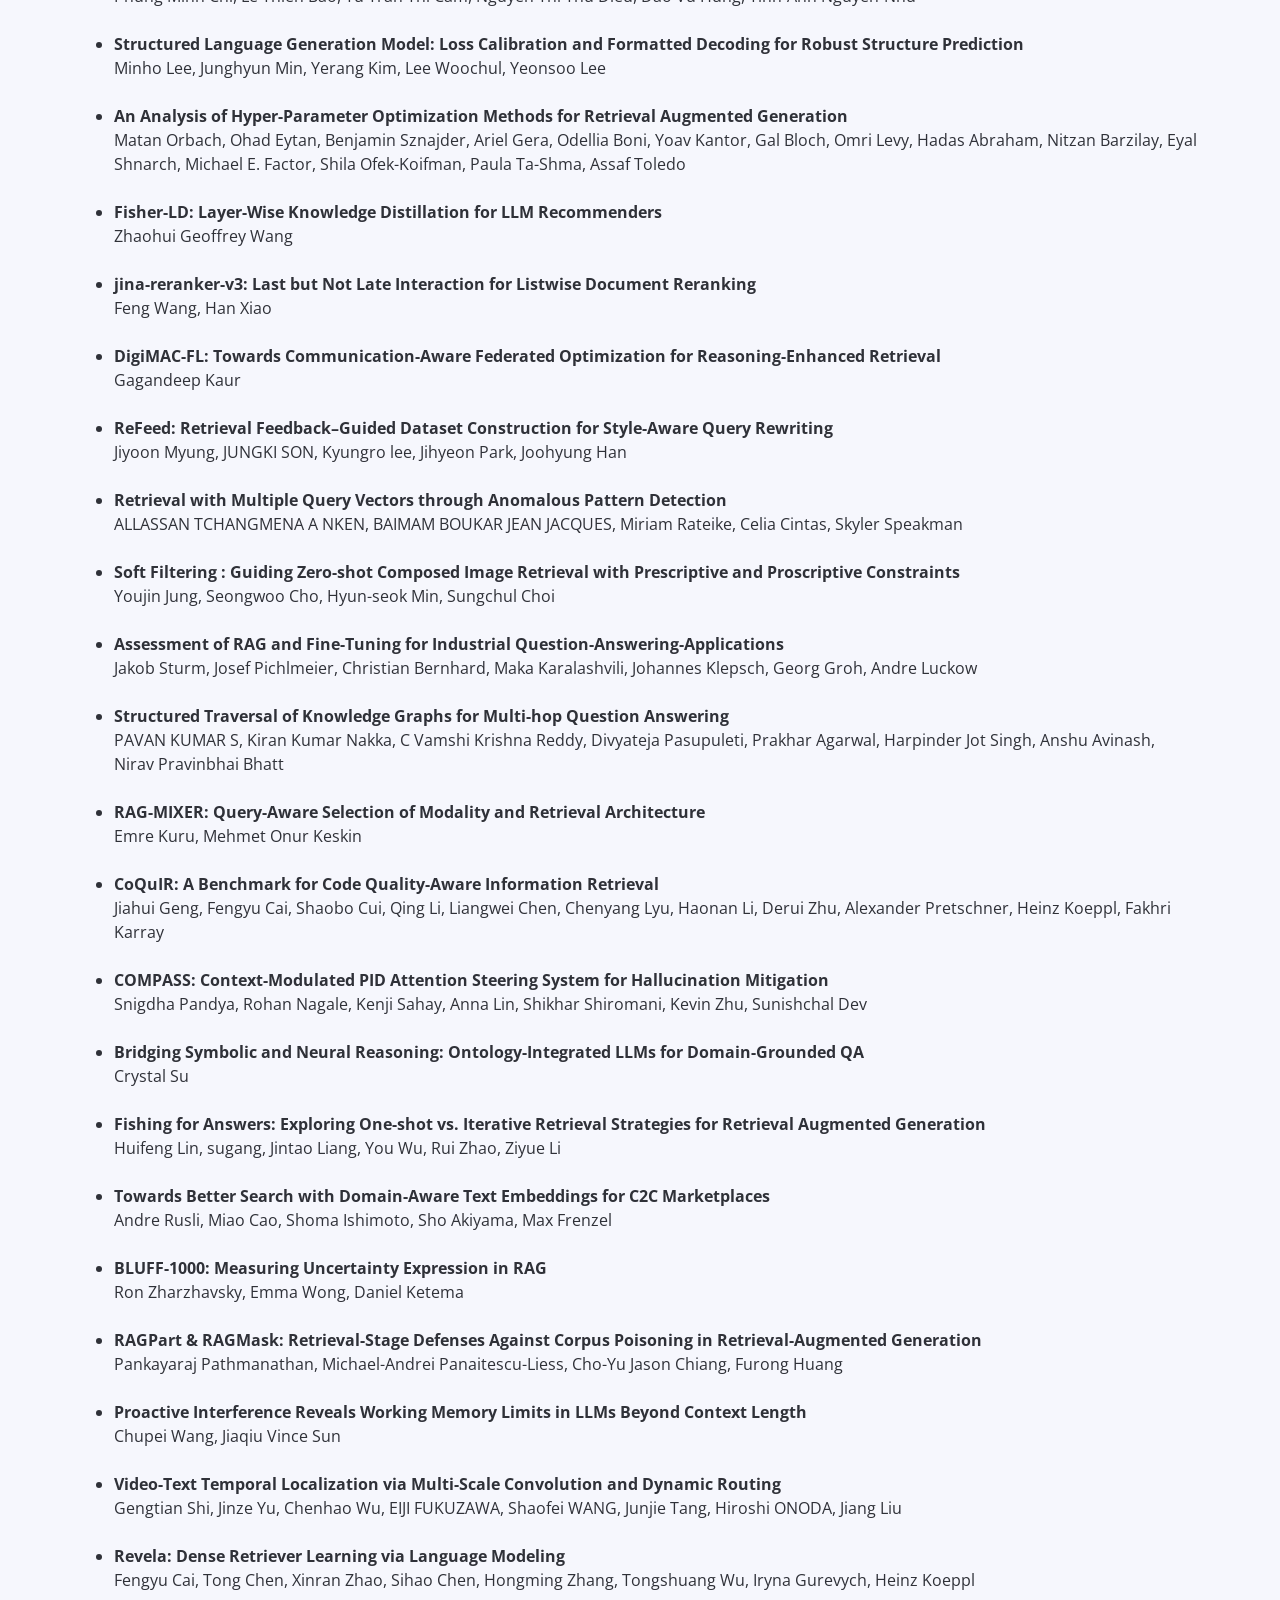
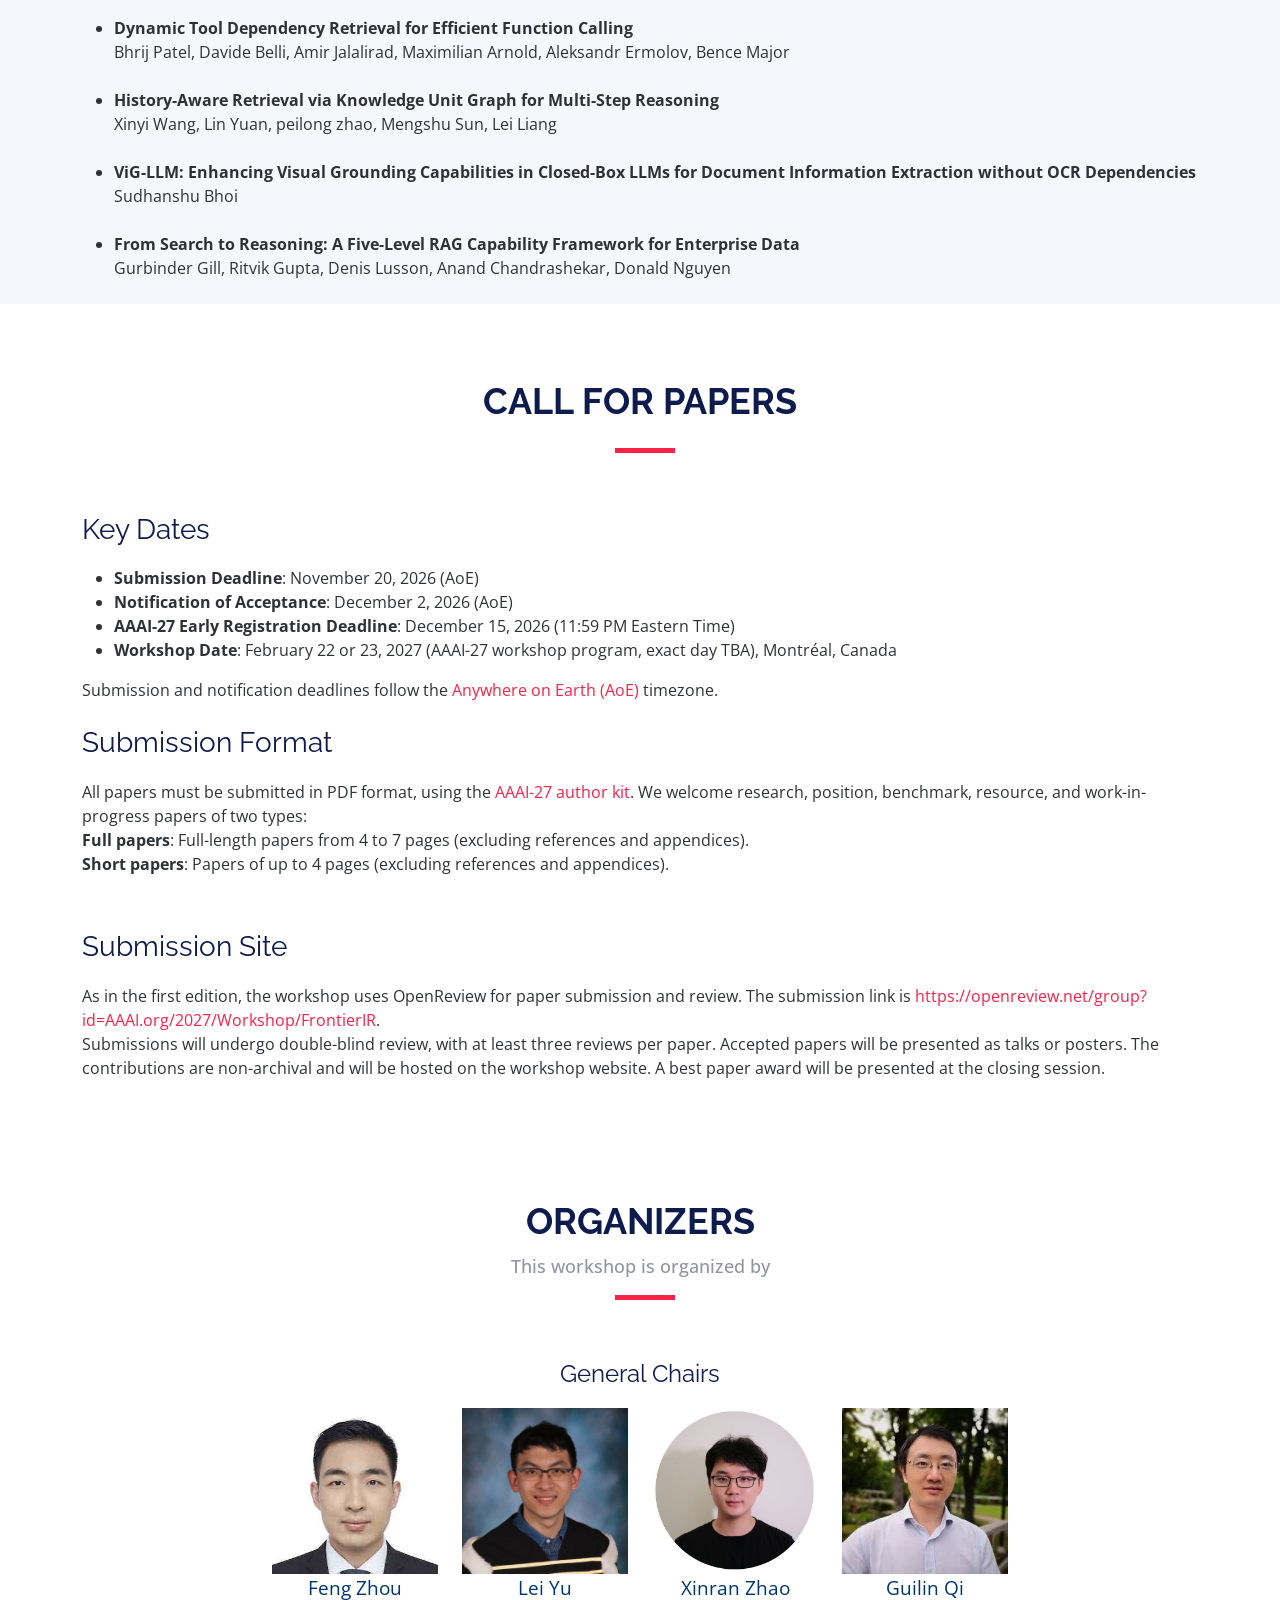
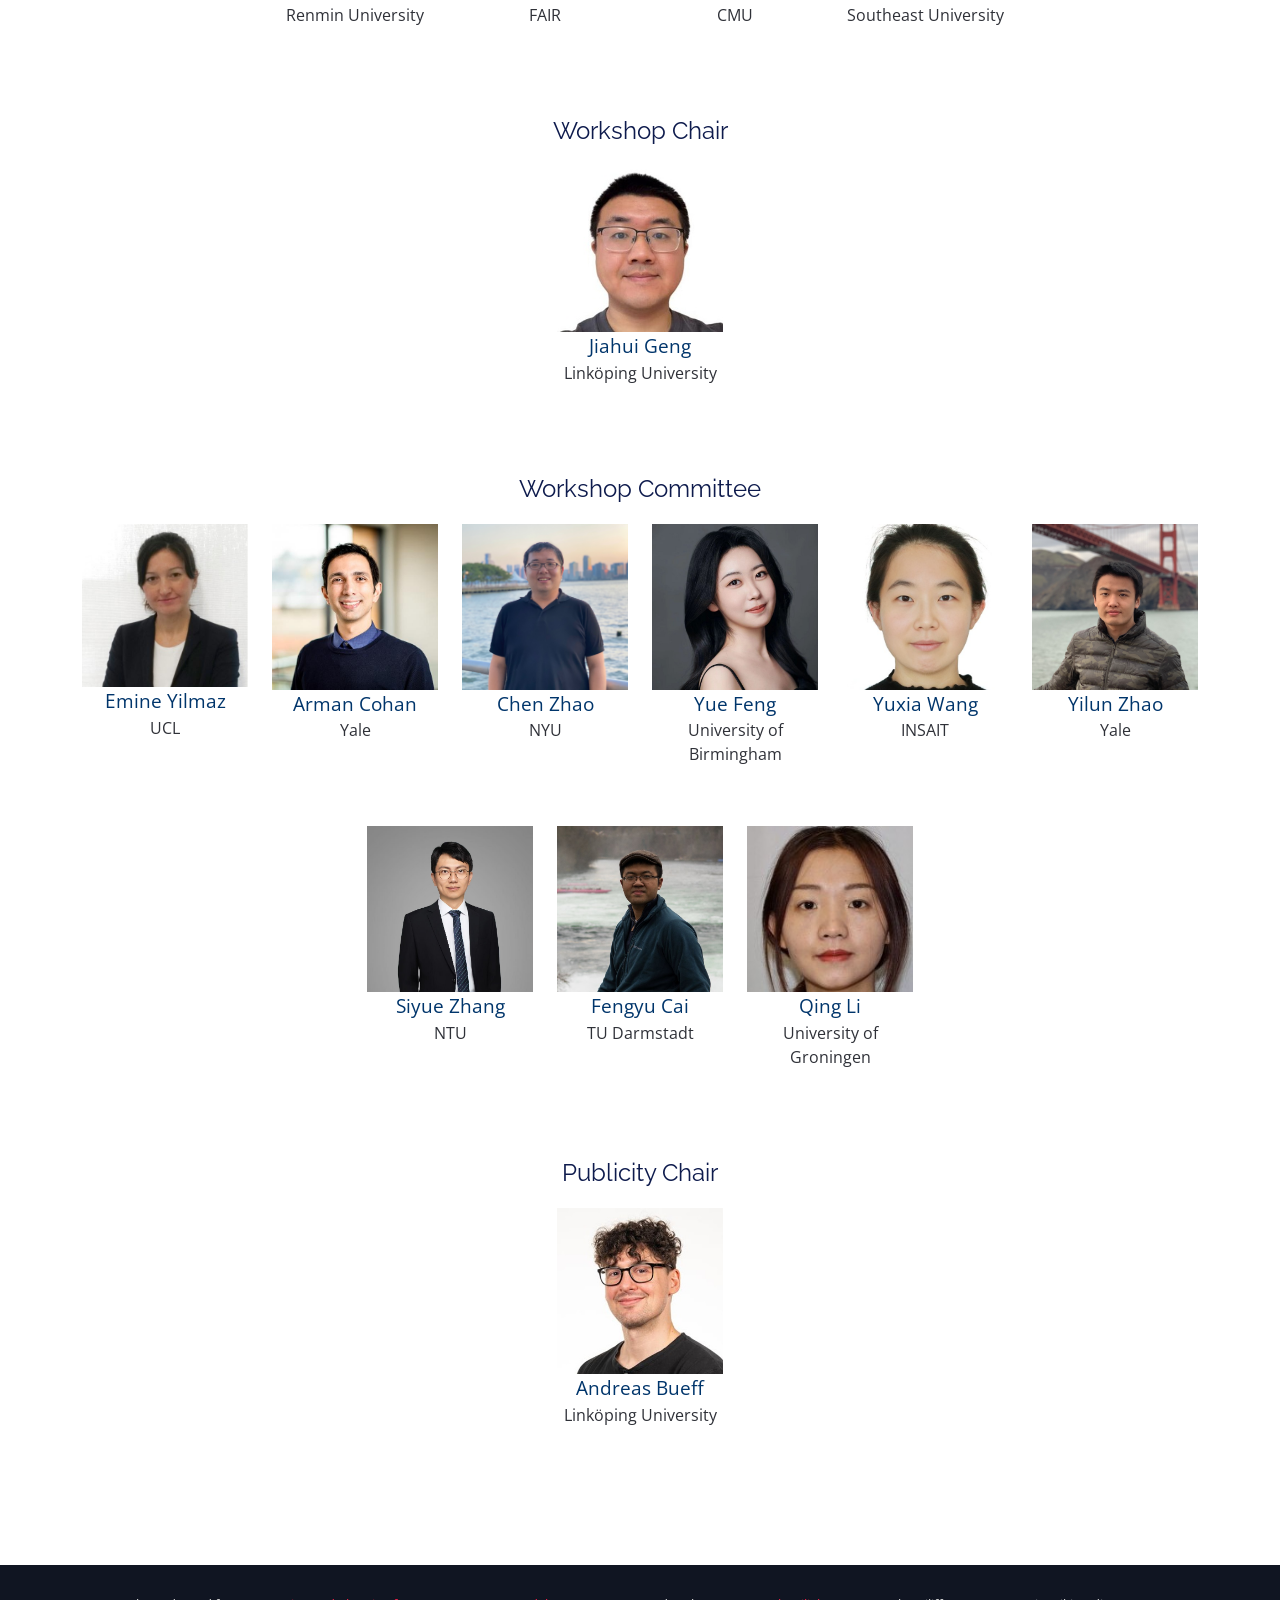
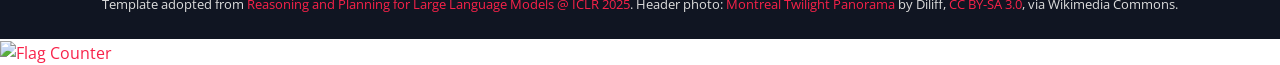
==== commit 3202c4d8: "Add photos and links for Fengyu Cai and Qing Li; Qing Li is at University of Groningen Co-Authored-B" ====
--- a/index.html
+++ b/index.html
@@ -443,16 +443,16 @@
           </div>
           <div class="col-lg-2 col-md-3 col-sm-4 col-6">
             <div class="speaker" data-aos="fade-up" data-aos-delay="200" style="text-align: center;">
-              <img src="assets/img/placeholder.png" alt="Fengyu Cai" class="img-fluid">
-              <br><a href="https://www.bcs.tu-darmstadt.de/team_sos/caifengyu.en.jsp" style="font-size: 1.2em; color: #00356B;">Fengyu Cai</a><br>
+              <img src="assets/img/organizers/fengyucai.jpg" alt="Fengyu Cai" class="img-fluid">
+              <br><a href="https://trumancfy.github.io/personal-site/" style="font-size: 1.2em; color: #00356B;">Fengyu Cai</a><br>
               <p>TU Darmstadt</p>
             </div>
           </div>
           <div class="col-lg-2 col-md-3 col-sm-4 col-6">
             <div class="speaker" data-aos="fade-up" data-aos-delay="200" style="text-align: center;">
-              <img src="assets/img/placeholder.png" alt="Qing Li" class="img-fluid">
-              <br><span style="font-size: 1.2em; color: #00356B;">Qing Li</span><br>
-              <p>MBZUAI</p>
+              <img src="assets/img/organizers/qingli.jpg" alt="Qing Li" class="img-fluid">
+              <br><a href="https://scholar.google.com/citations?user=uPgix8AAAAAJ&hl=en" style="font-size: 1.2em; color: #00356B;">Qing Li</a><br>
+              <p>University of Groningen</p>
             </div>
           </div>
         </div>
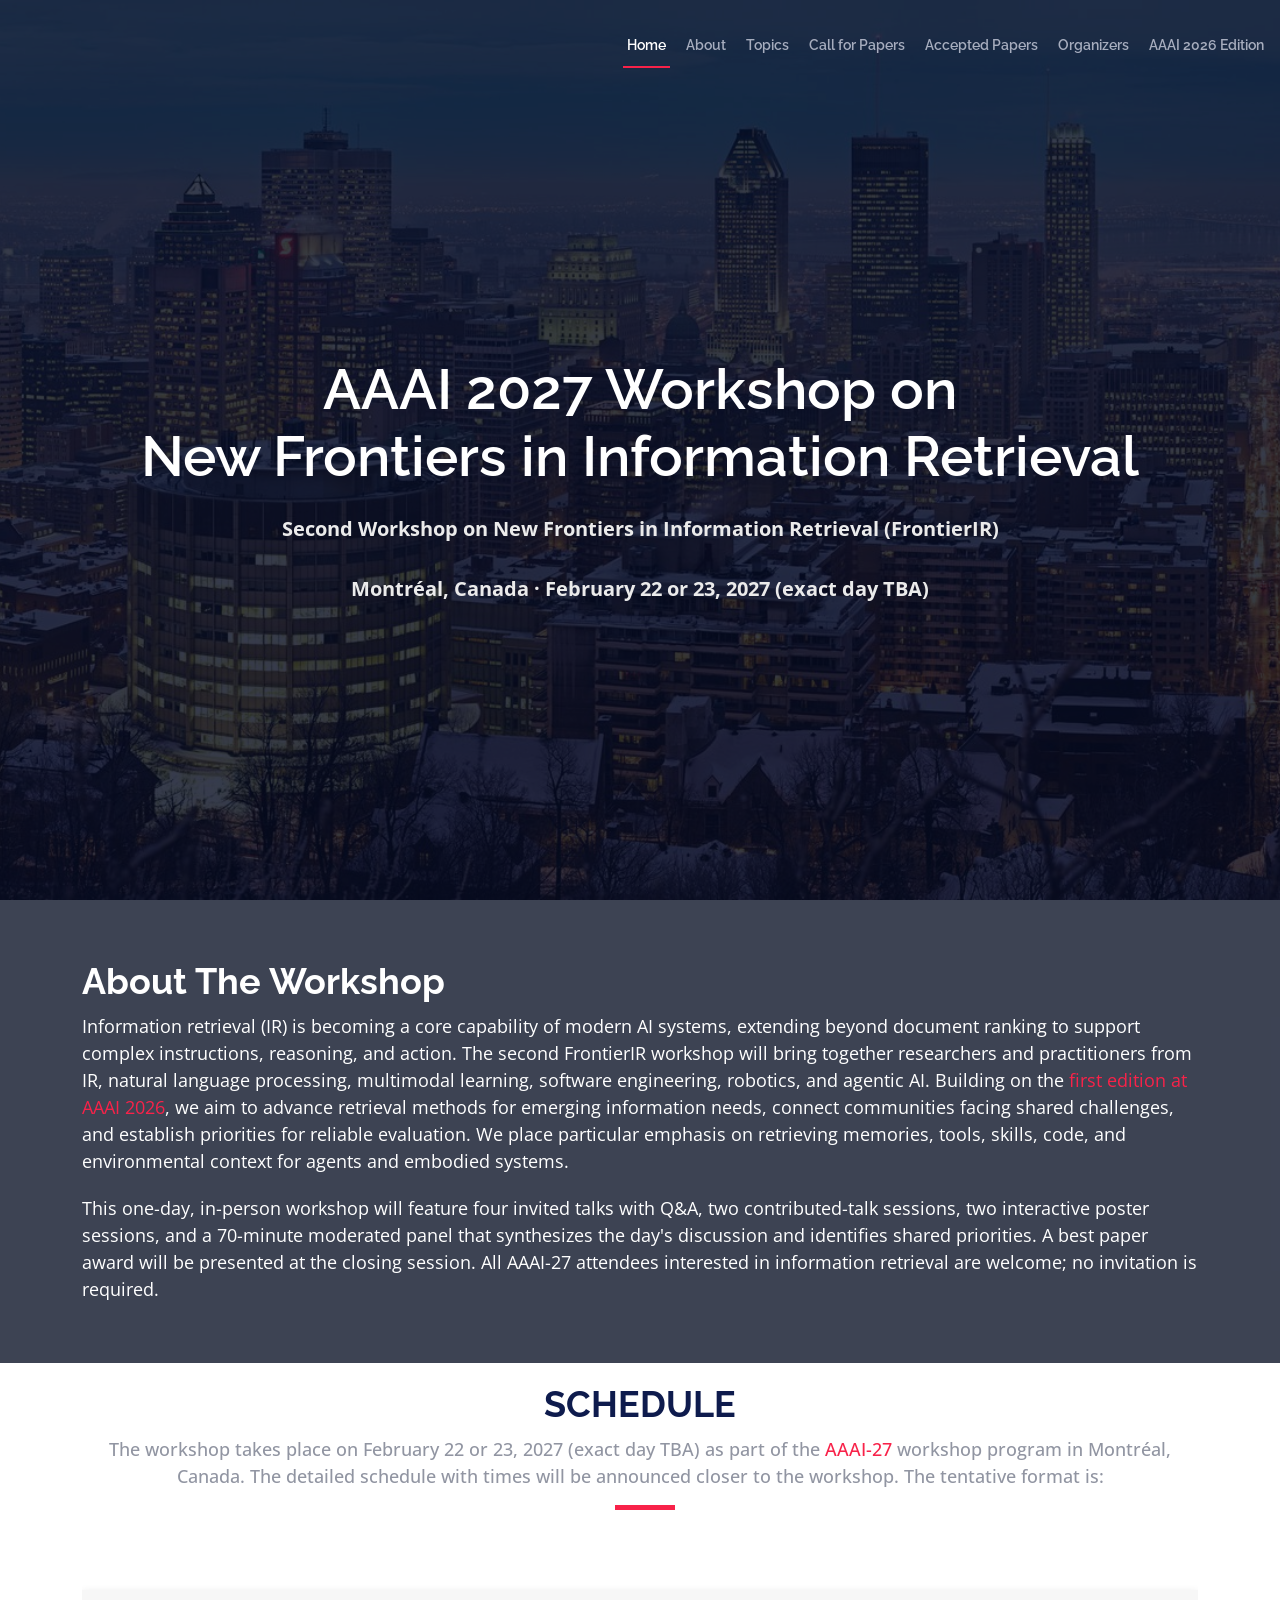
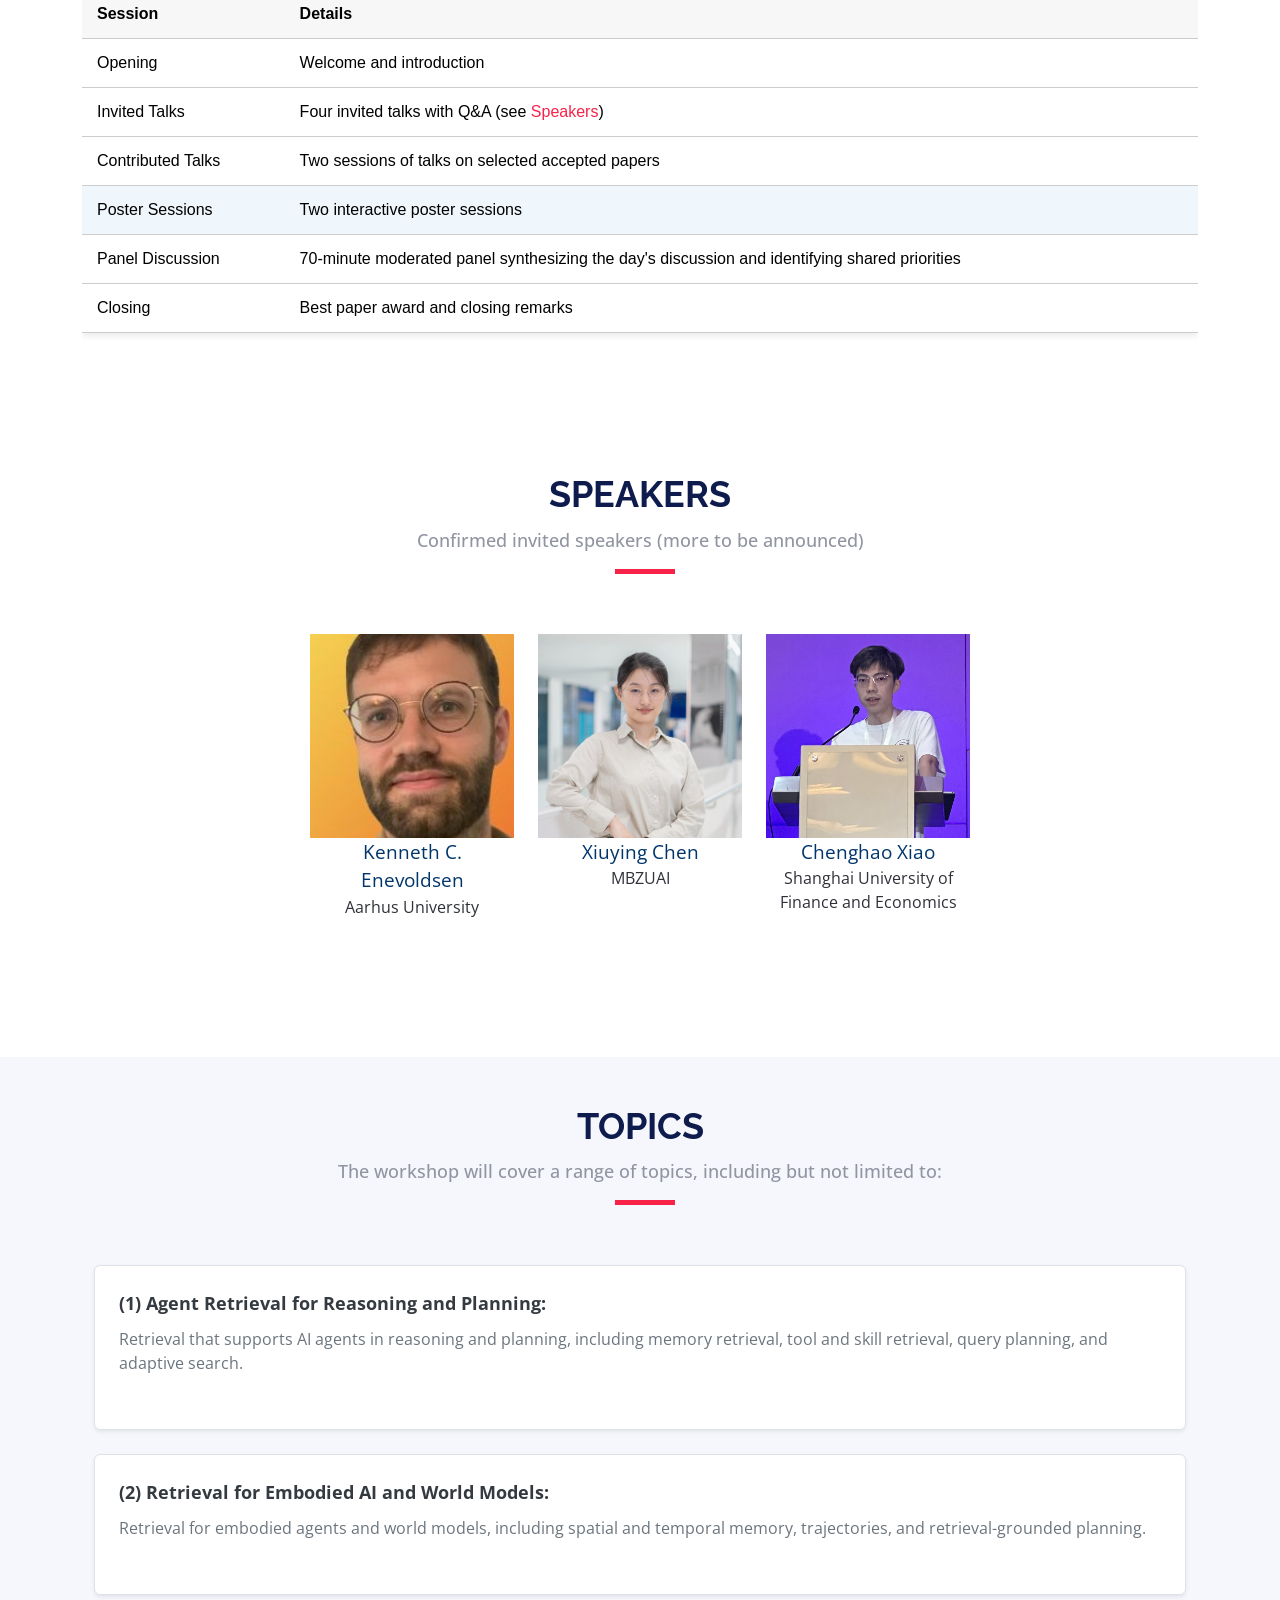
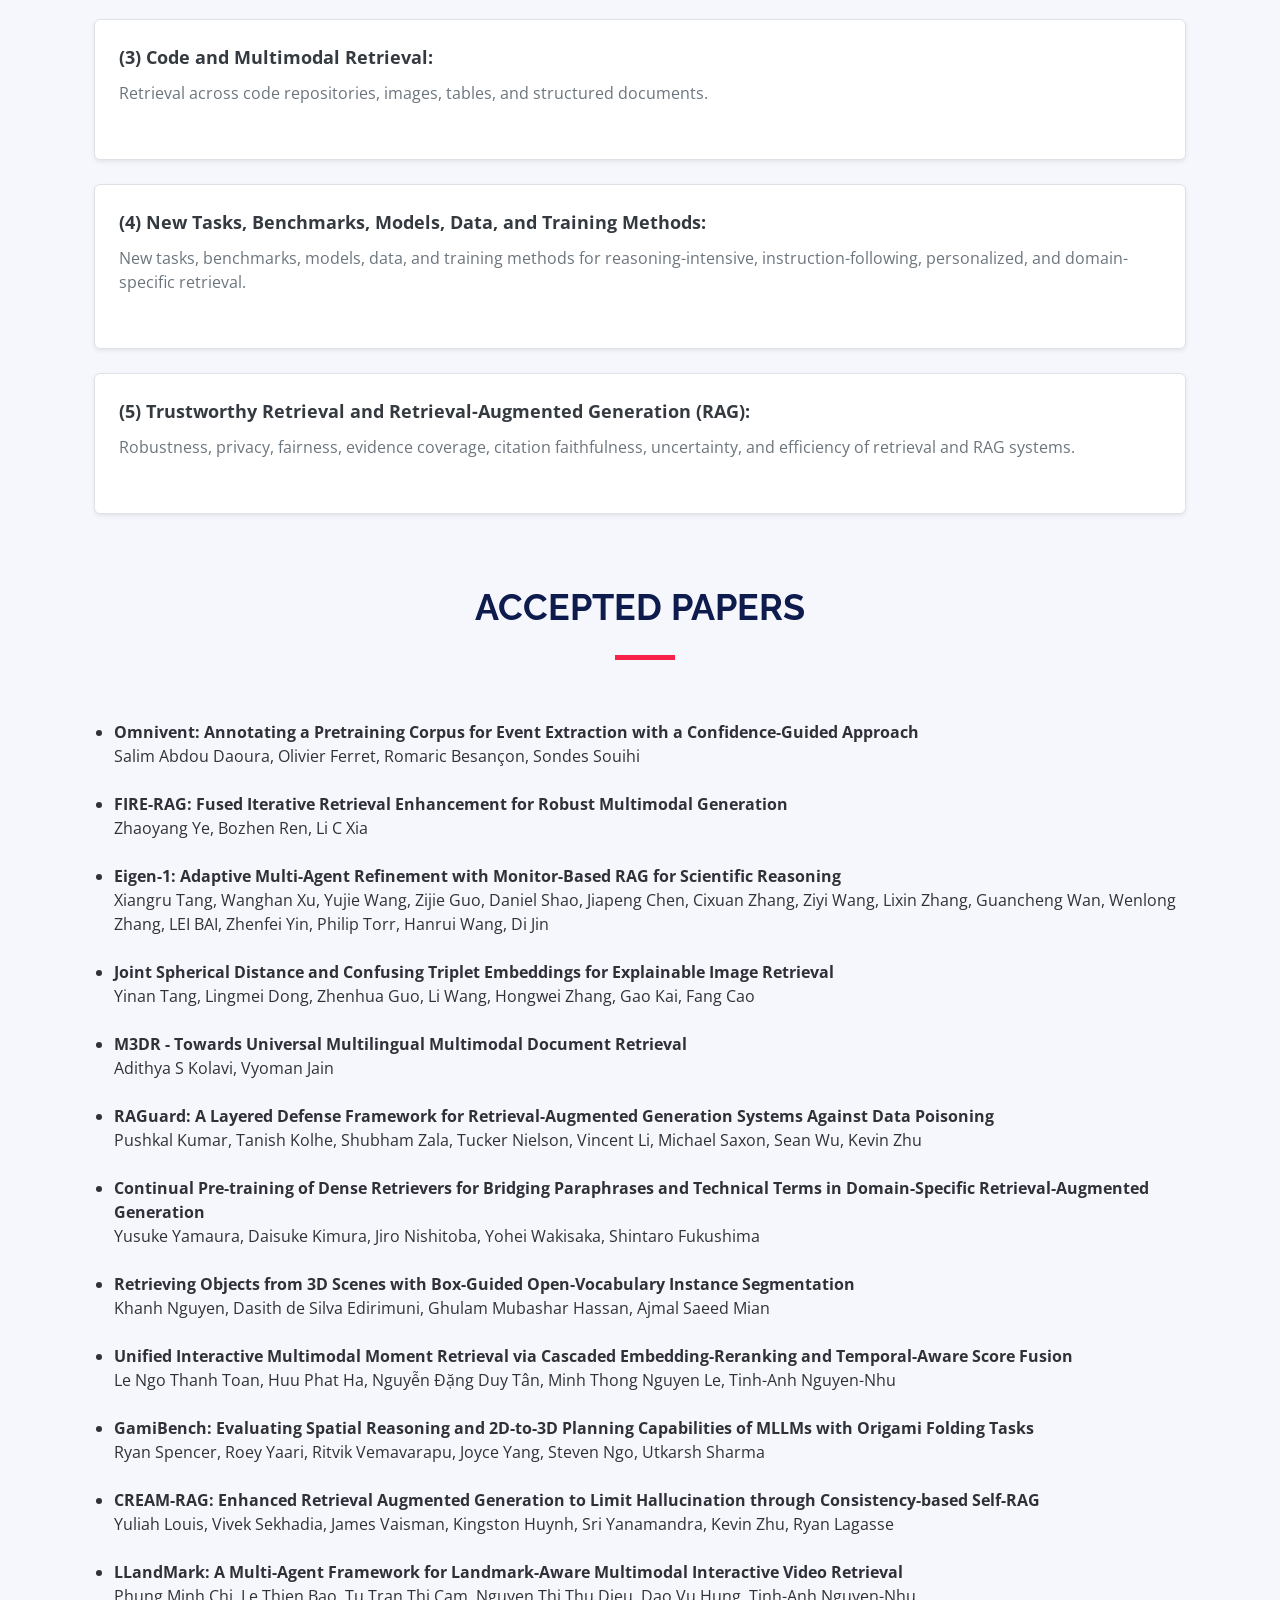
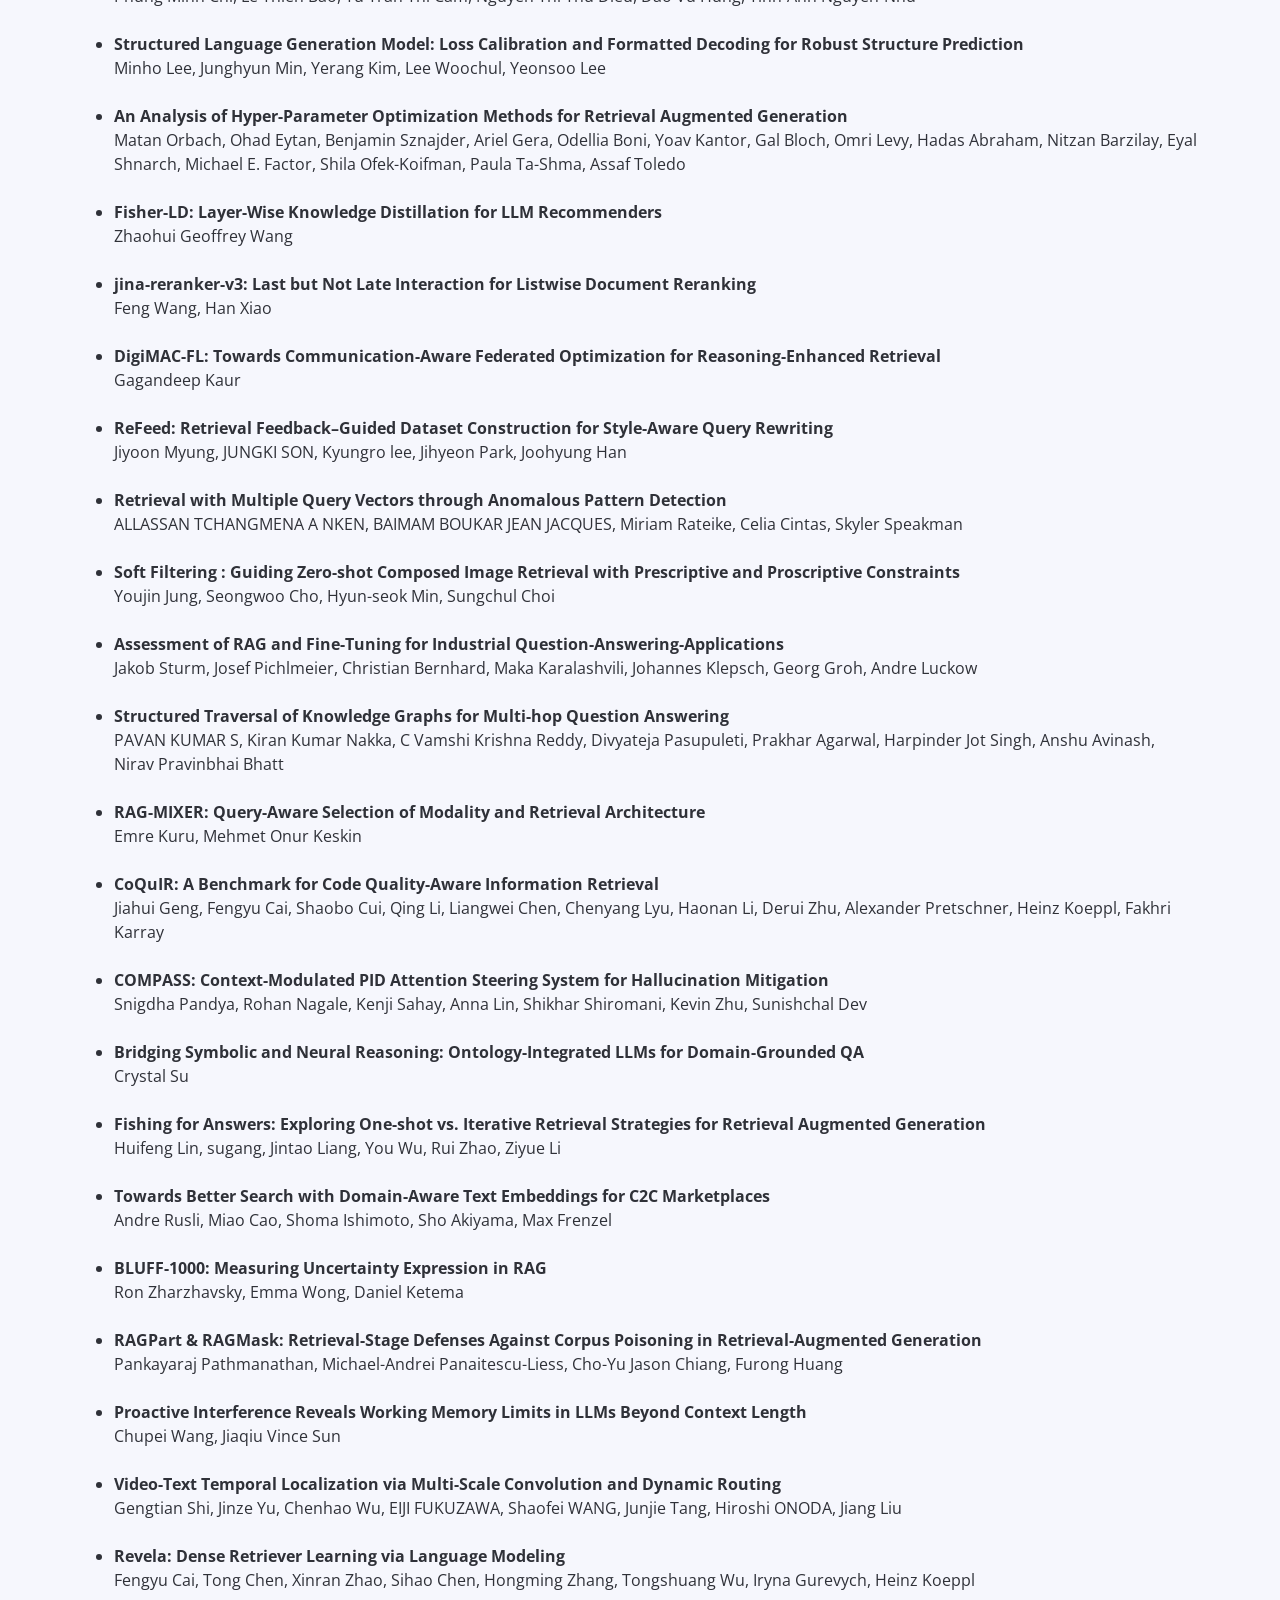
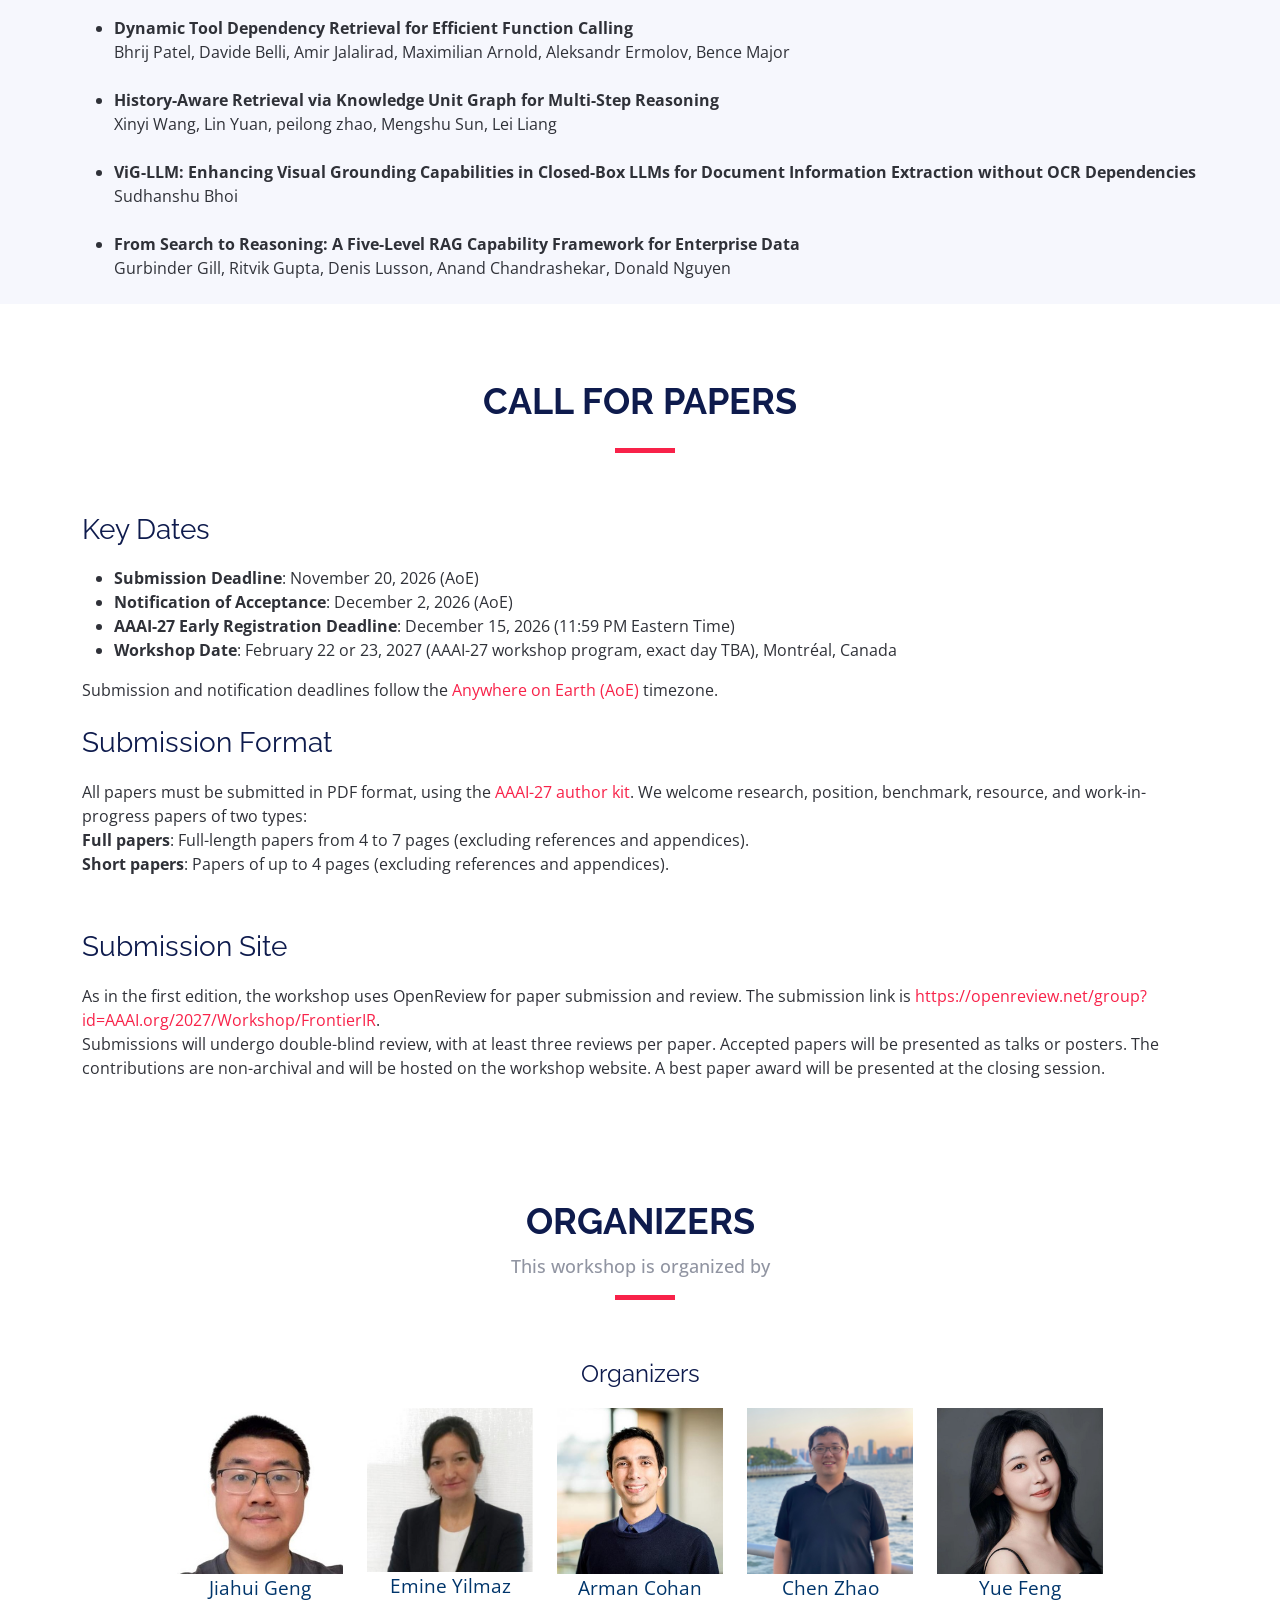
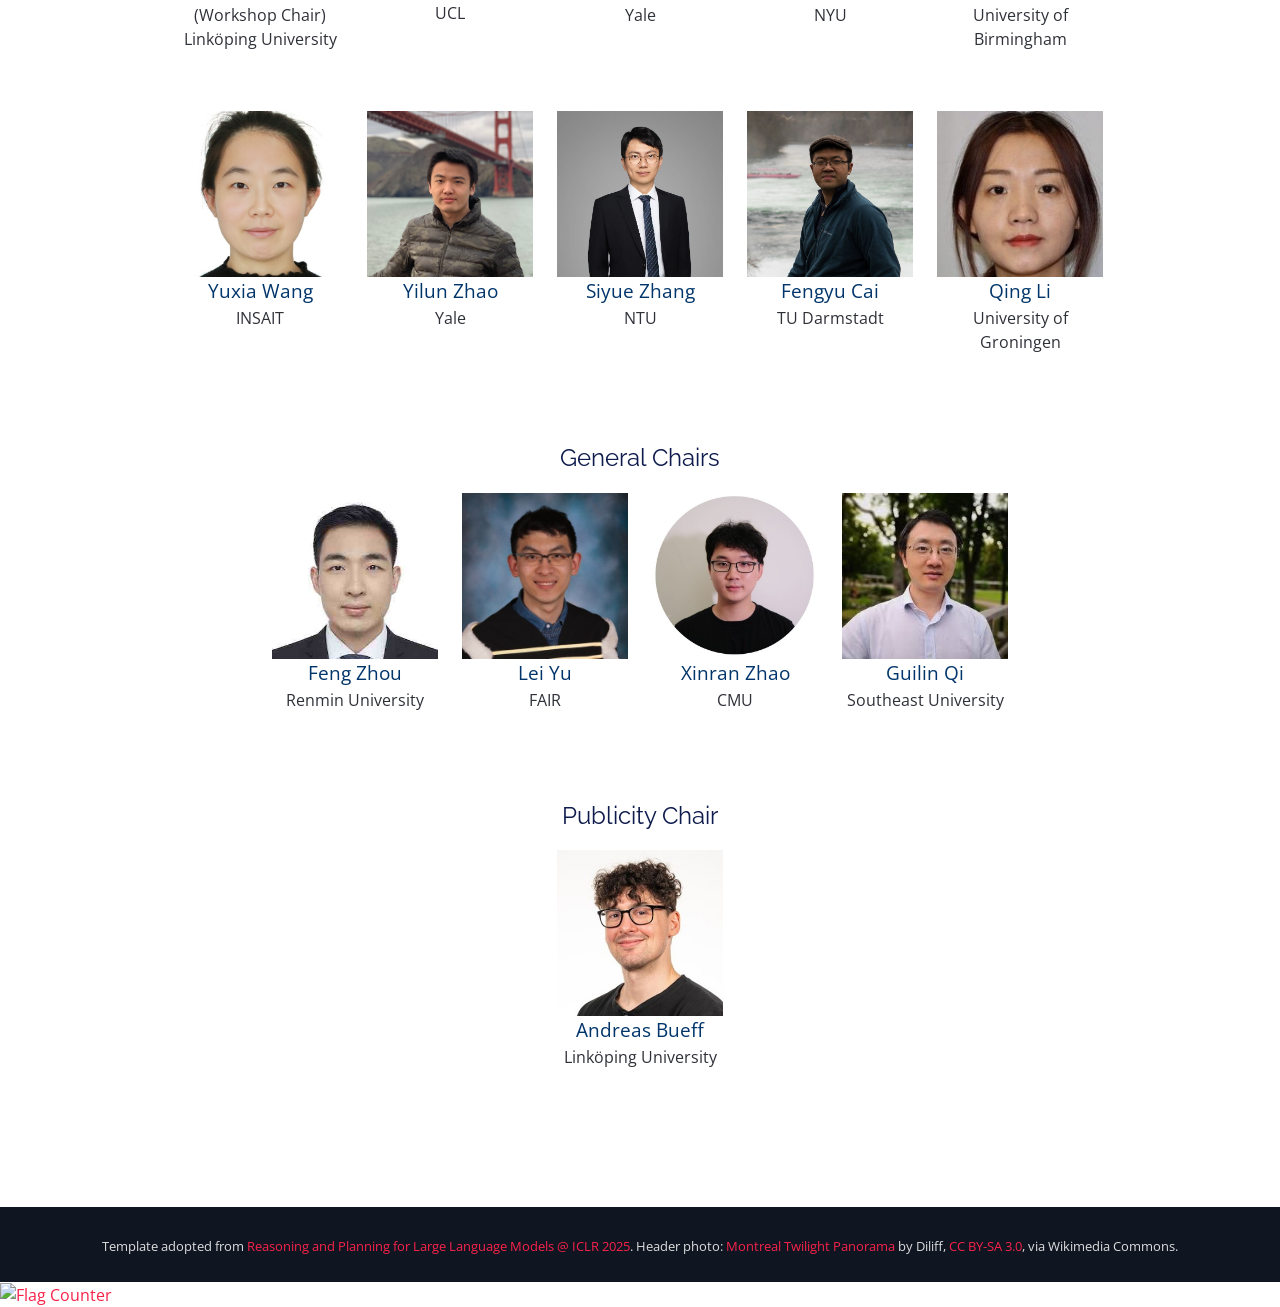
==== commit e902e7f5: "Merge Workshop Chair into Organizers and move General Chairs below Rename Workshop Committee to Orga" ====
--- a/index.html
+++ b/index.html
@@ -347,6 +347,82 @@
           <p>This workshop is organized by</p>
         </div>
 
+        <h4 style="text-align: center; margin: 30px 0 20px;">Organizers</h4>
+        <div class="row justify-content-center">
+          <div class="col-lg-2 col-md-3 col-sm-4 col-6">
+            <div class="speaker" data-aos="fade-up" data-aos-delay="200" style="text-align: center;">
+              <img src="assets/img/organizers/jiahui.jpg" alt="Jiahui Geng" class="img-fluid">
+              <br><a href="https://liu.se/en/employee/jiage91" style="font-size: 1.2em; color: #00356B;">Jiahui Geng</a><br>
+              <p>(Workshop Chair)<br>Linköping University</p>
+            </div>
+          </div>
+          <div class="col-lg-2 col-md-3 col-sm-4 col-6">
+            <div class="speaker" data-aos="fade-up" data-aos-delay="200" style="text-align: center;">
+              <img src="assets/img/organizers/emine.jpg" alt="Emine Yilmaz" class="img-fluid">
+              <br><a href="https://sites.google.com/site/emineyilmaz/" style="font-size: 1.2em; color: #00356B;">Emine Yilmaz</a><br>
+              <p>UCL</p>
+            </div>
+          </div>
+          <div class="col-lg-2 col-md-3 col-sm-4 col-6">
+            <div class="speaker" data-aos="fade-up" data-aos-delay="200" style="text-align: center;">
+              <img src="assets/img/organizers/arman.jpg" alt="Arman Cohan" class="img-fluid">
+              <br><a href="https://armancohan.com/" style="font-size: 1.2em; color: #00356B;">Arman Cohan</a><br>
+              <p>Yale</p>
+            </div>
+          </div>
+          <div class="col-lg-2 col-md-3 col-sm-4 col-6">
+            <div class="speaker" data-aos="fade-up" data-aos-delay="200" style="text-align: center;">
+              <img src="assets/img/organizers/chen.jpg" alt="Chen Zhao" class="img-fluid">
+              <br><a href="https://henryzhao5852.github.io/" style="font-size: 1.2em; color: #00356B;">Chen Zhao</a><br>
+              <p>NYU</p>
+            </div>
+          </div>
+          <div class="col-lg-2 col-md-3 col-sm-4 col-6">
+            <div class="speaker" data-aos="fade-up" data-aos-delay="200" style="text-align: center;">
+              <img src="assets/img/organizers/yuefeng.jpg" alt="Yue Feng" class="img-fluid">
+              <br><a href="https://fengyue-leah.github.io/" style="font-size: 1.2em; color: #00356B;">Yue Feng</a><br>
+              <p>University of Birmingham</p>
+            </div>
+          </div>
+        </div>
+        <div class="row justify-content-center">
+          <div class="col-lg-2 col-md-3 col-sm-4 col-6">
+            <div class="speaker" data-aos="fade-up" data-aos-delay="200" style="text-align: center;">
+              <img src="assets/img/organizers/yuxia.jpg" alt="Yuxia Wang" class="img-fluid">
+              <br><a href="https://insait.ai/dr-yuxia-wang/" style="font-size: 1.2em; color: #00356B;">Yuxia Wang</a><br>
+              <p>INSAIT</p>
+            </div>
+          </div>
+          <div class="col-lg-2 col-md-3 col-sm-4 col-6">
+            <div class="speaker" data-aos="fade-up" data-aos-delay="200" style="text-align: center;">
+              <img src="assets/img/organizers/yilun.jpeg" alt="Yilun Zhao" class="img-fluid">
+              <br><a href="https://yilunzhao.github.io/" style="font-size: 1.2em; color: #00356B;">Yilun Zhao</a><br>
+              <p>Yale</p>
+            </div>
+          </div>
+          <div class="col-lg-2 col-md-3 col-sm-4 col-6">
+            <div class="speaker" data-aos="fade-up" data-aos-delay="200" style="text-align: center;">
+              <img src="assets/img/organizers/siyue.jpg" alt="Siyue Zhang" class="img-fluid">
+              <br><a href="https://scholar.google.com/citations?user=RnAkjS8AAAAJ&hl=zh-CN&authuser=1" style="font-size: 1.2em; color: #00356B;">Siyue Zhang</a><br>
+              <p>NTU</p>
+            </div>
+          </div>
+          <div class="col-lg-2 col-md-3 col-sm-4 col-6">
+            <div class="speaker" data-aos="fade-up" data-aos-delay="200" style="text-align: center;">
+              <img src="assets/img/organizers/fengyucai.jpg" alt="Fengyu Cai" class="img-fluid">
+              <br><a href="https://trumancfy.github.io/personal-site/" style="font-size: 1.2em; color: #00356B;">Fengyu Cai</a><br>
+              <p>TU Darmstadt</p>
+            </div>
+          </div>
+          <div class="col-lg-2 col-md-3 col-sm-4 col-6">
+            <div class="speaker" data-aos="fade-up" data-aos-delay="200" style="text-align: center;">
+              <img src="assets/img/organizers/qingli.jpg" alt="Qing Li" class="img-fluid">
+              <br><a href="https://scholar.google.com/citations?user=uPgix8AAAAAJ&hl=en" style="font-size: 1.2em; color: #00356B;">Qing Li</a><br>
+              <p>University of Groningen</p>
+            </div>
+          </div>
+        </div>
+
         <h4 style="text-align: center; margin: 30px 0 20px;">General Chairs</h4>
         <div class="row justify-content-center">
           <div class="col-lg-2 col-md-3 col-sm-4 col-6">
@@ -375,84 +451,6 @@
               <img src="assets/img/organizers/guilin.jpg" alt="Guilin Qi" class="img-fluid">
               <br><a href="https://openreview.net/profile?id=~Guilin_Qi2" style="font-size: 1.2em; color: #00356B;">Guilin Qi</a><br>
               <p>Southeast University</p>
-            </div>
-          </div>
-        </div>
-
-        <h4 style="text-align: center; margin: 30px 0 20px;">Workshop Chair</h4>
-        <div class="row justify-content-center">
-          <div class="col-lg-2 col-md-3 col-sm-4 col-6">
-            <div class="speaker" data-aos="fade-up" data-aos-delay="200" style="text-align: center;">
-              <img src="assets/img/organizers/jiahui.jpg" alt="Jiahui Geng" class="img-fluid">
-              <br><a href="https://liu.se/en/employee/jiage91" style="font-size: 1.2em; color: #00356B;">Jiahui Geng</a><br>
-              <p>Linköping University</p>
-            </div>
-          </div>
-        </div>
-
-        <h4 style="text-align: center; margin: 30px 0 20px;">Workshop Committee</h4>
-        <div class="row justify-content-center">
-          <div class="col-lg-2 col-md-3 col-sm-4 col-6">
-            <div class="speaker" data-aos="fade-up" data-aos-delay="200" style="text-align: center;">
-              <img src="assets/img/organizers/emine.jpg" alt="Emine Yilmaz" class="img-fluid">
-              <br><a href="https://sites.google.com/site/emineyilmaz/" style="font-size: 1.2em; color: #00356B;">Emine Yilmaz</a><br>
-              <p>UCL</p>
-            </div>
-          </div>
-          <div class="col-lg-2 col-md-3 col-sm-4 col-6">
-            <div class="speaker" data-aos="fade-up" data-aos-delay="200" style="text-align: center;">
-              <img src="assets/img/organizers/arman.jpg" alt="Arman Cohan" class="img-fluid">
-              <br><a href="https://armancohan.com/" style="font-size: 1.2em; color: #00356B;">Arman Cohan</a><br>
-              <p>Yale</p>
-            </div>
-          </div>
-          <div class="col-lg-2 col-md-3 col-sm-4 col-6">
-            <div class="speaker" data-aos="fade-up" data-aos-delay="200" style="text-align: center;">
-              <img src="assets/img/organizers/chen.jpg" alt="Chen Zhao" class="img-fluid">
-              <br><a href="https://henryzhao5852.github.io/" style="font-size: 1.2em; color: #00356B;">Chen Zhao</a><br>
-              <p>NYU</p>
-            </div>
-          </div>
-          <div class="col-lg-2 col-md-3 col-sm-4 col-6">
-            <div class="speaker" data-aos="fade-up" data-aos-delay="200" style="text-align: center;">
-              <img src="assets/img/organizers/yuefeng.jpg" alt="Yue Feng" class="img-fluid">
-              <br><a href="https://fengyue-leah.github.io/" style="font-size: 1.2em; color: #00356B;">Yue Feng</a><br>
-              <p>University of Birmingham</p>
-            </div>
-          </div>
-          <div class="col-lg-2 col-md-3 col-sm-4 col-6">
-            <div class="speaker" data-aos="fade-up" data-aos-delay="200" style="text-align: center;">
-              <img src="assets/img/organizers/yuxia.jpg" alt="Yuxia Wang" class="img-fluid">
-              <br><a href="https://insait.ai/dr-yuxia-wang/" style="font-size: 1.2em; color: #00356B;">Yuxia Wang</a><br>
-              <p>INSAIT</p>
-            </div>
-          </div>
-          <div class="col-lg-2 col-md-3 col-sm-4 col-6">
-            <div class="speaker" data-aos="fade-up" data-aos-delay="200" style="text-align: center;">
-              <img src="assets/img/organizers/yilun.jpeg" alt="Yilun Zhao" class="img-fluid">
-              <br><a href="https://yilunzhao.github.io/" style="font-size: 1.2em; color: #00356B;">Yilun Zhao</a><br>
-              <p>Yale</p>
-            </div>
-          </div>
-          <div class="col-lg-2 col-md-3 col-sm-4 col-6">
-            <div class="speaker" data-aos="fade-up" data-aos-delay="200" style="text-align: center;">
-              <img src="assets/img/organizers/siyue.jpg" alt="Siyue Zhang" class="img-fluid">
-              <br><a href="https://scholar.google.com/citations?user=RnAkjS8AAAAJ&hl=zh-CN&authuser=1" style="font-size: 1.2em; color: #00356B;">Siyue Zhang</a><br>
-              <p>NTU</p>
-            </div>
-          </div>
-          <div class="col-lg-2 col-md-3 col-sm-4 col-6">
-            <div class="speaker" data-aos="fade-up" data-aos-delay="200" style="text-align: center;">
-              <img src="assets/img/organizers/fengyucai.jpg" alt="Fengyu Cai" class="img-fluid">
-              <br><a href="https://trumancfy.github.io/personal-site/" style="font-size: 1.2em; color: #00356B;">Fengyu Cai</a><br>
-              <p>TU Darmstadt</p>
-            </div>
-          </div>
-          <div class="col-lg-2 col-md-3 col-sm-4 col-6">
-            <div class="speaker" data-aos="fade-up" data-aos-delay="200" style="text-align: center;">
-              <img src="assets/img/organizers/qingli.jpg" alt="Qing Li" class="img-fluid">
-              <br><a href="https://scholar.google.com/citations?user=uPgix8AAAAAJ&hl=en" style="font-size: 1.2em; color: #00356B;">Qing Li</a><br>
-              <p>University of Groningen</p>
             </div>
           </div>
         </div>
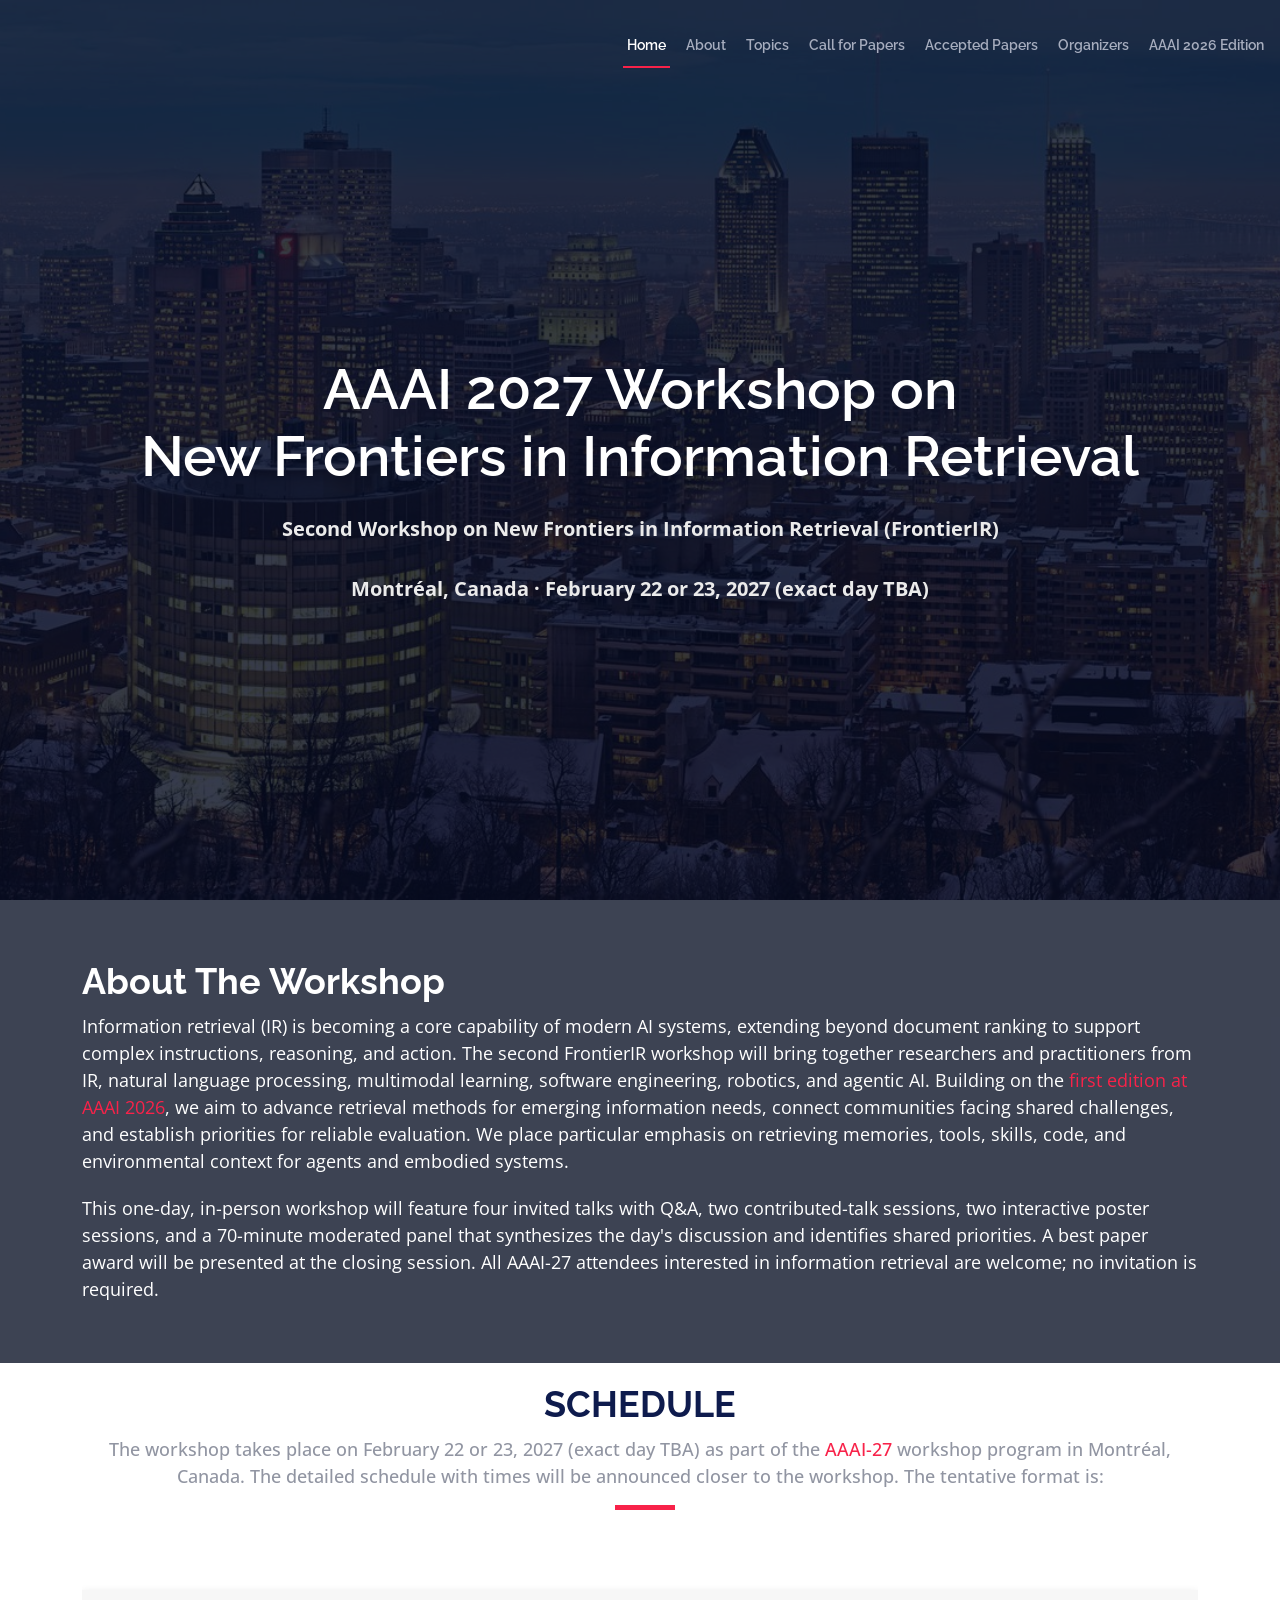
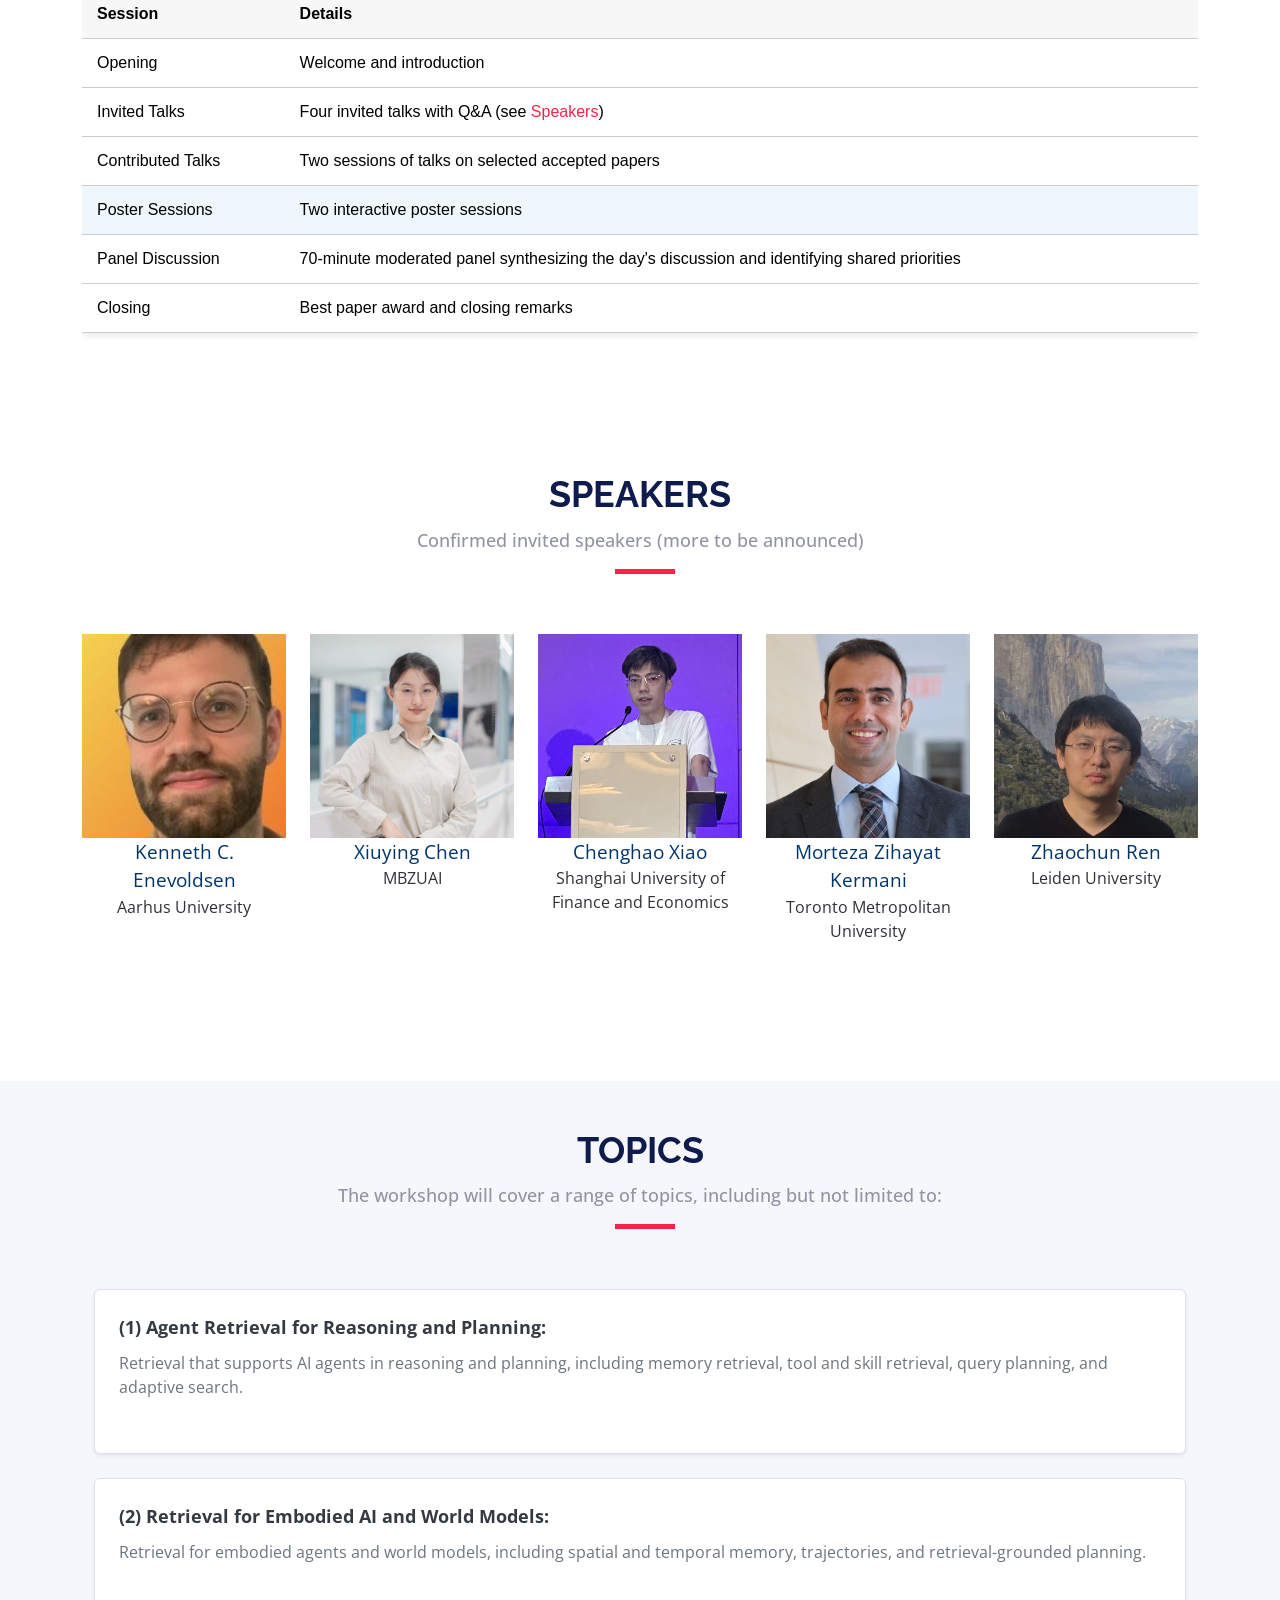
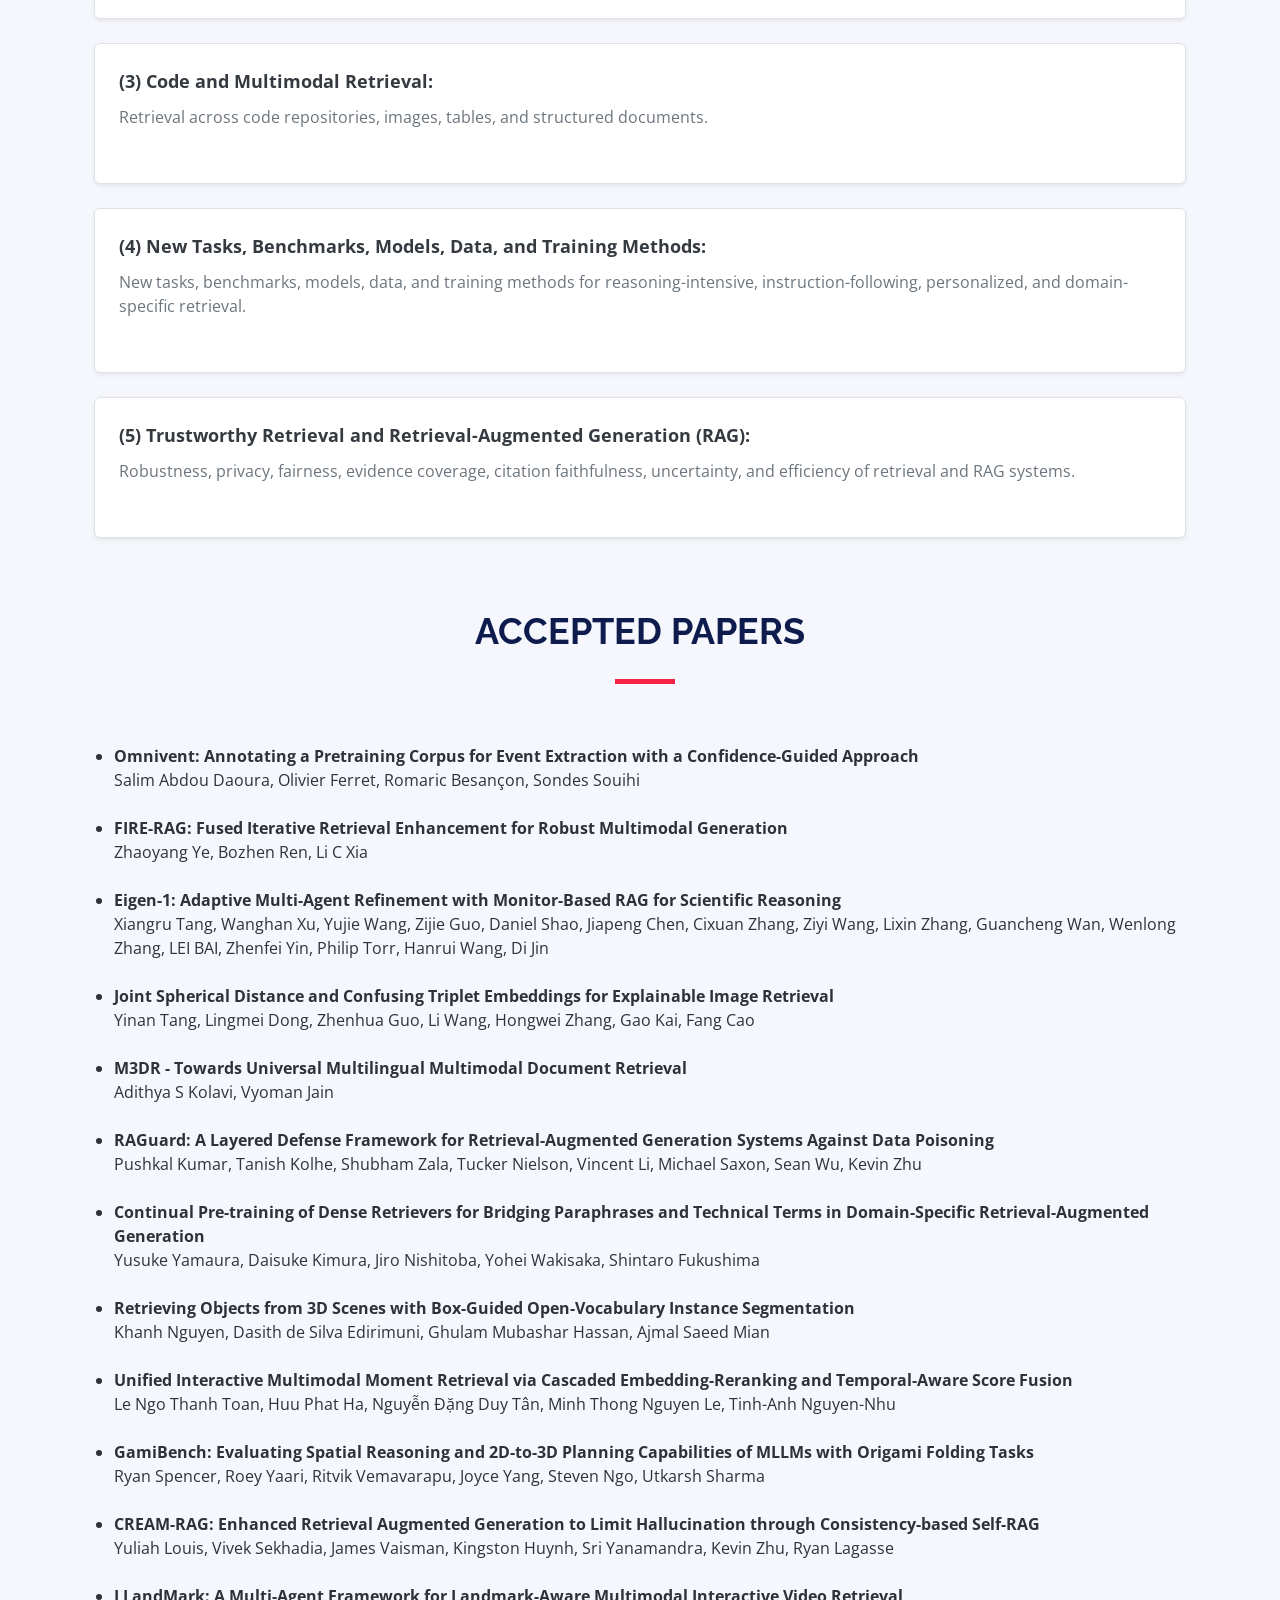
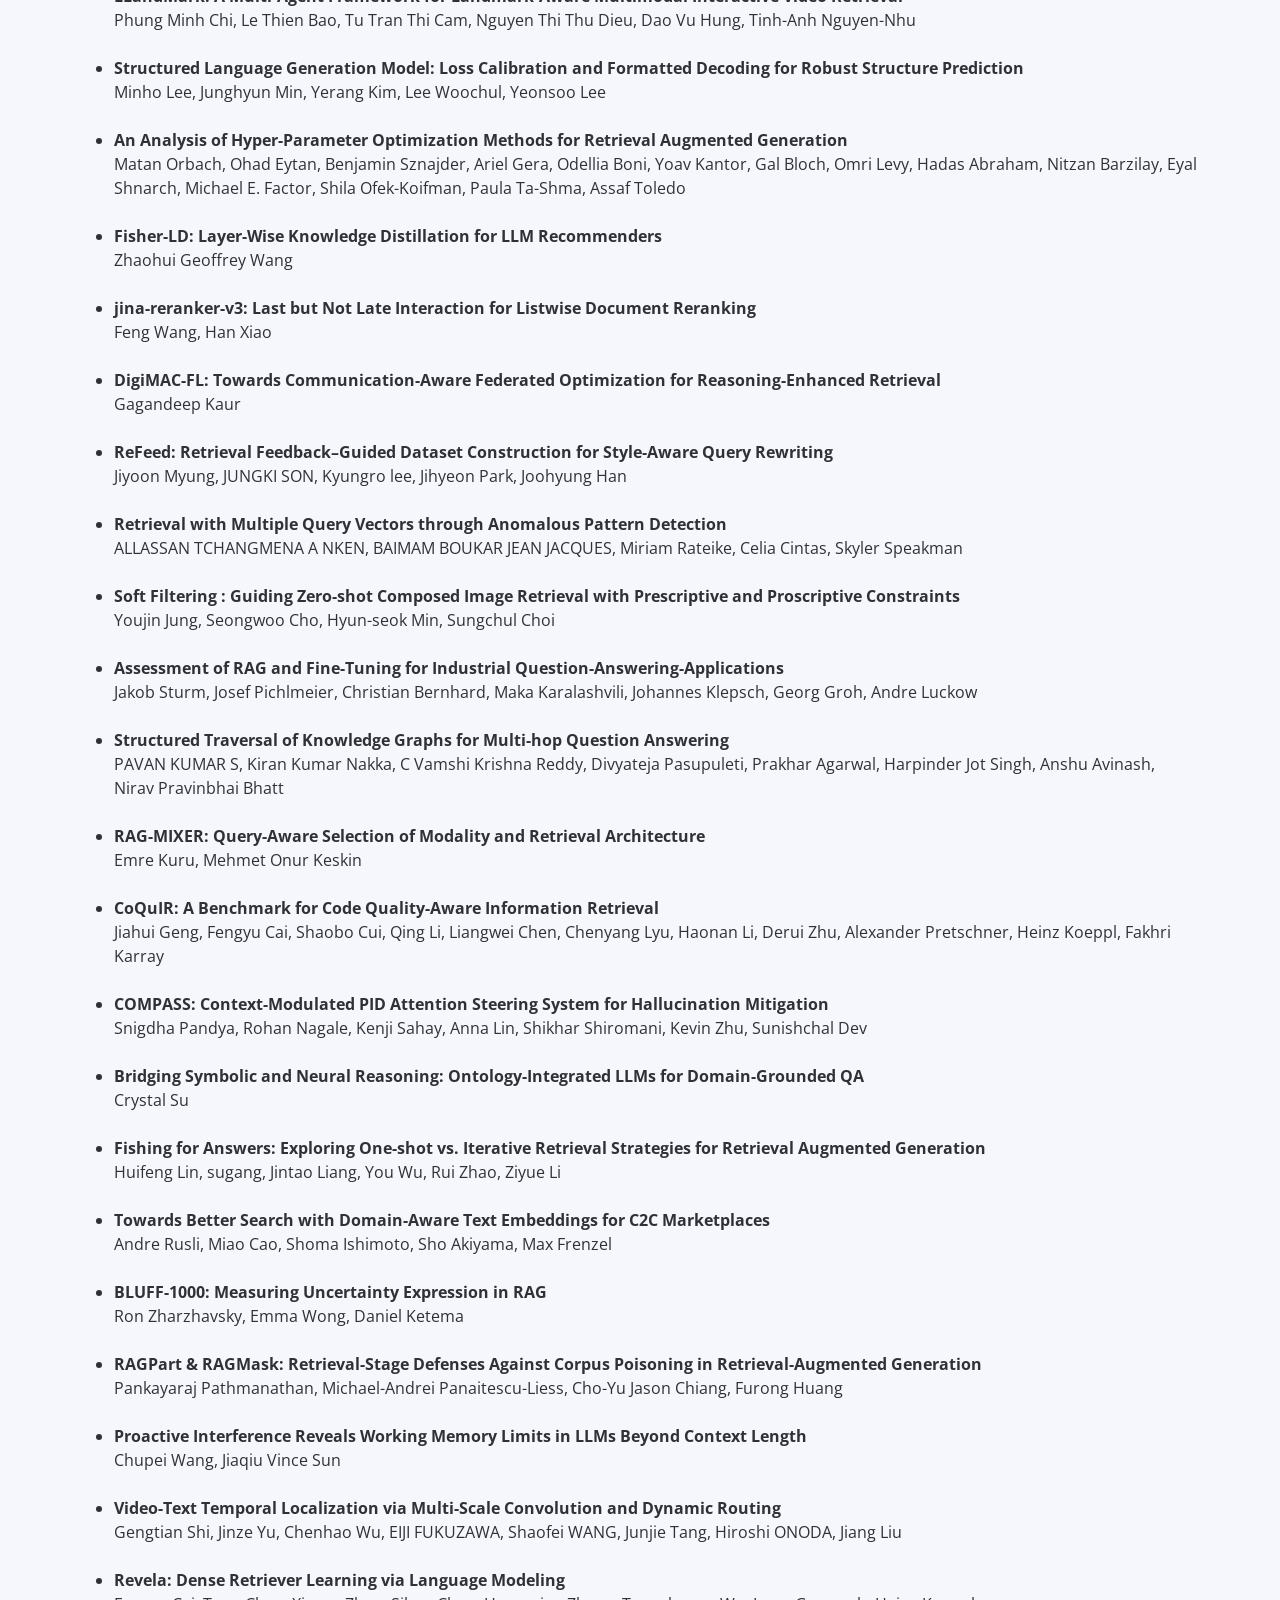
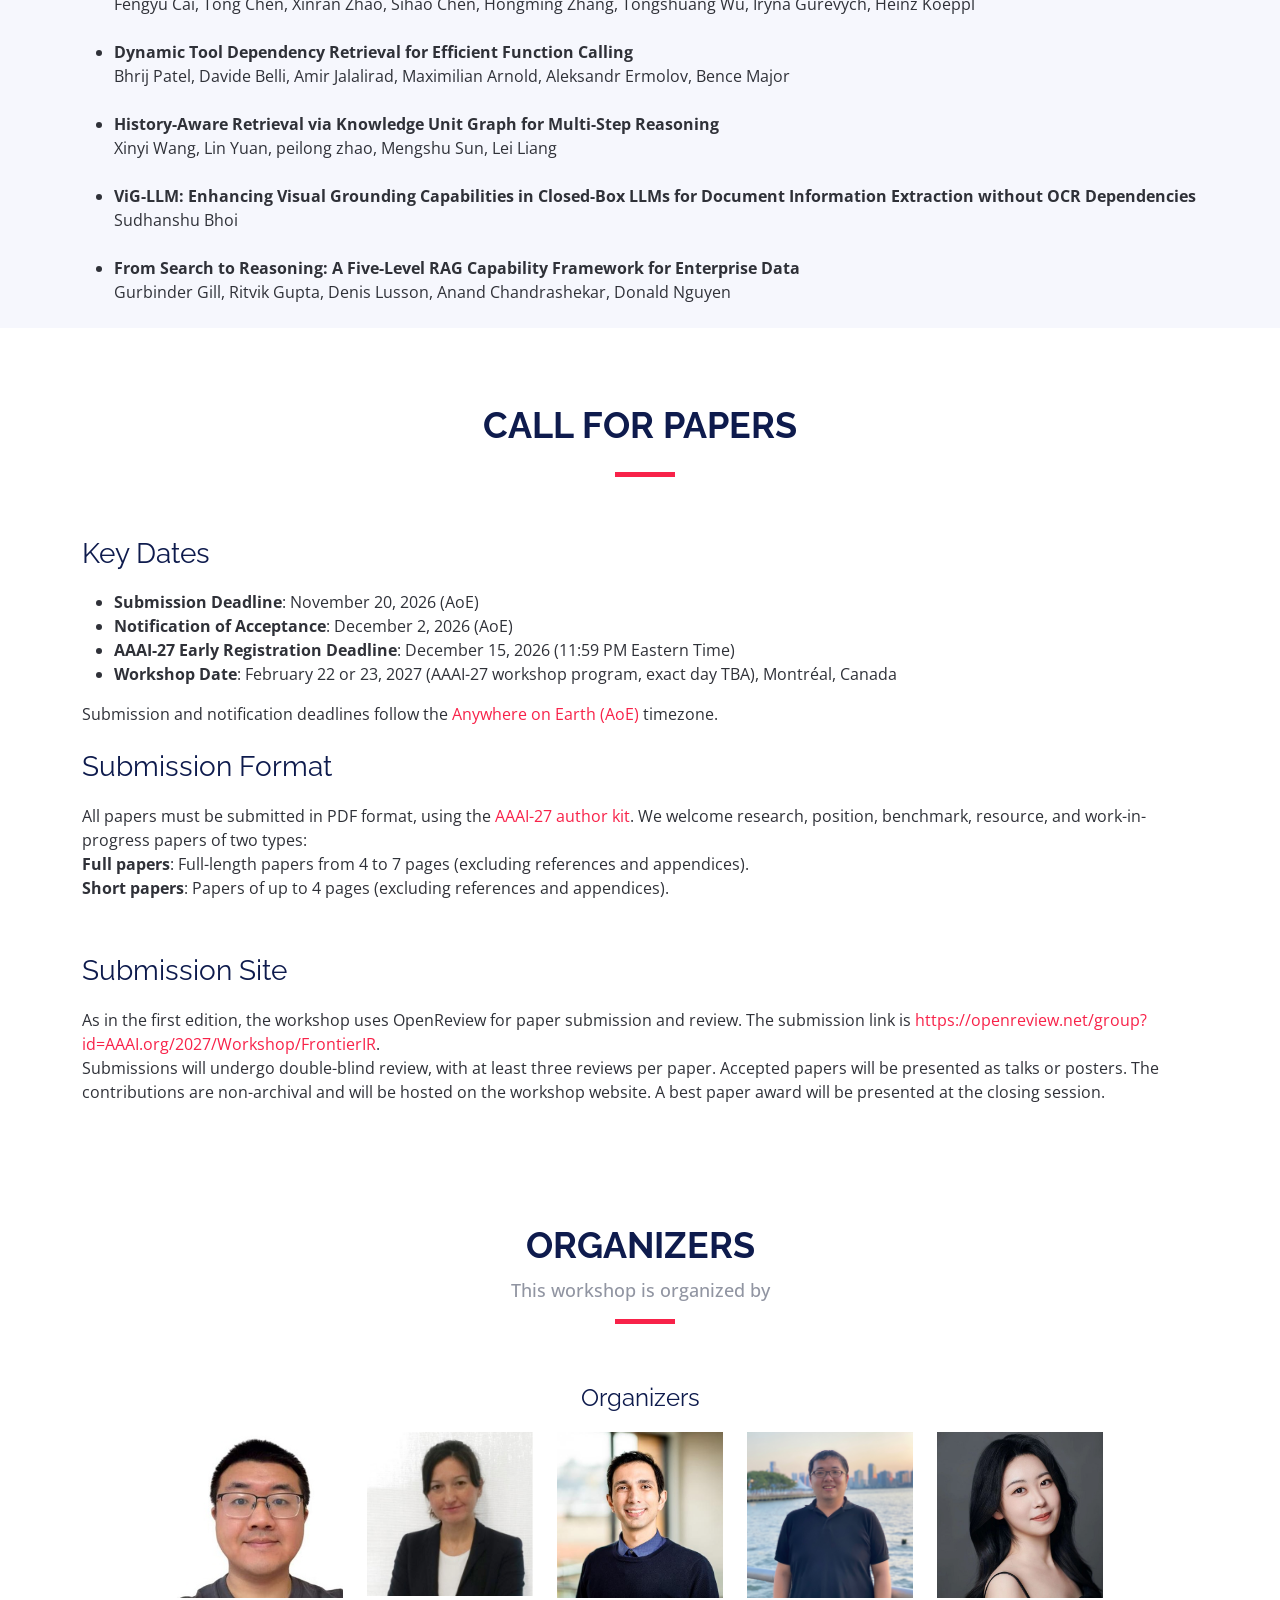
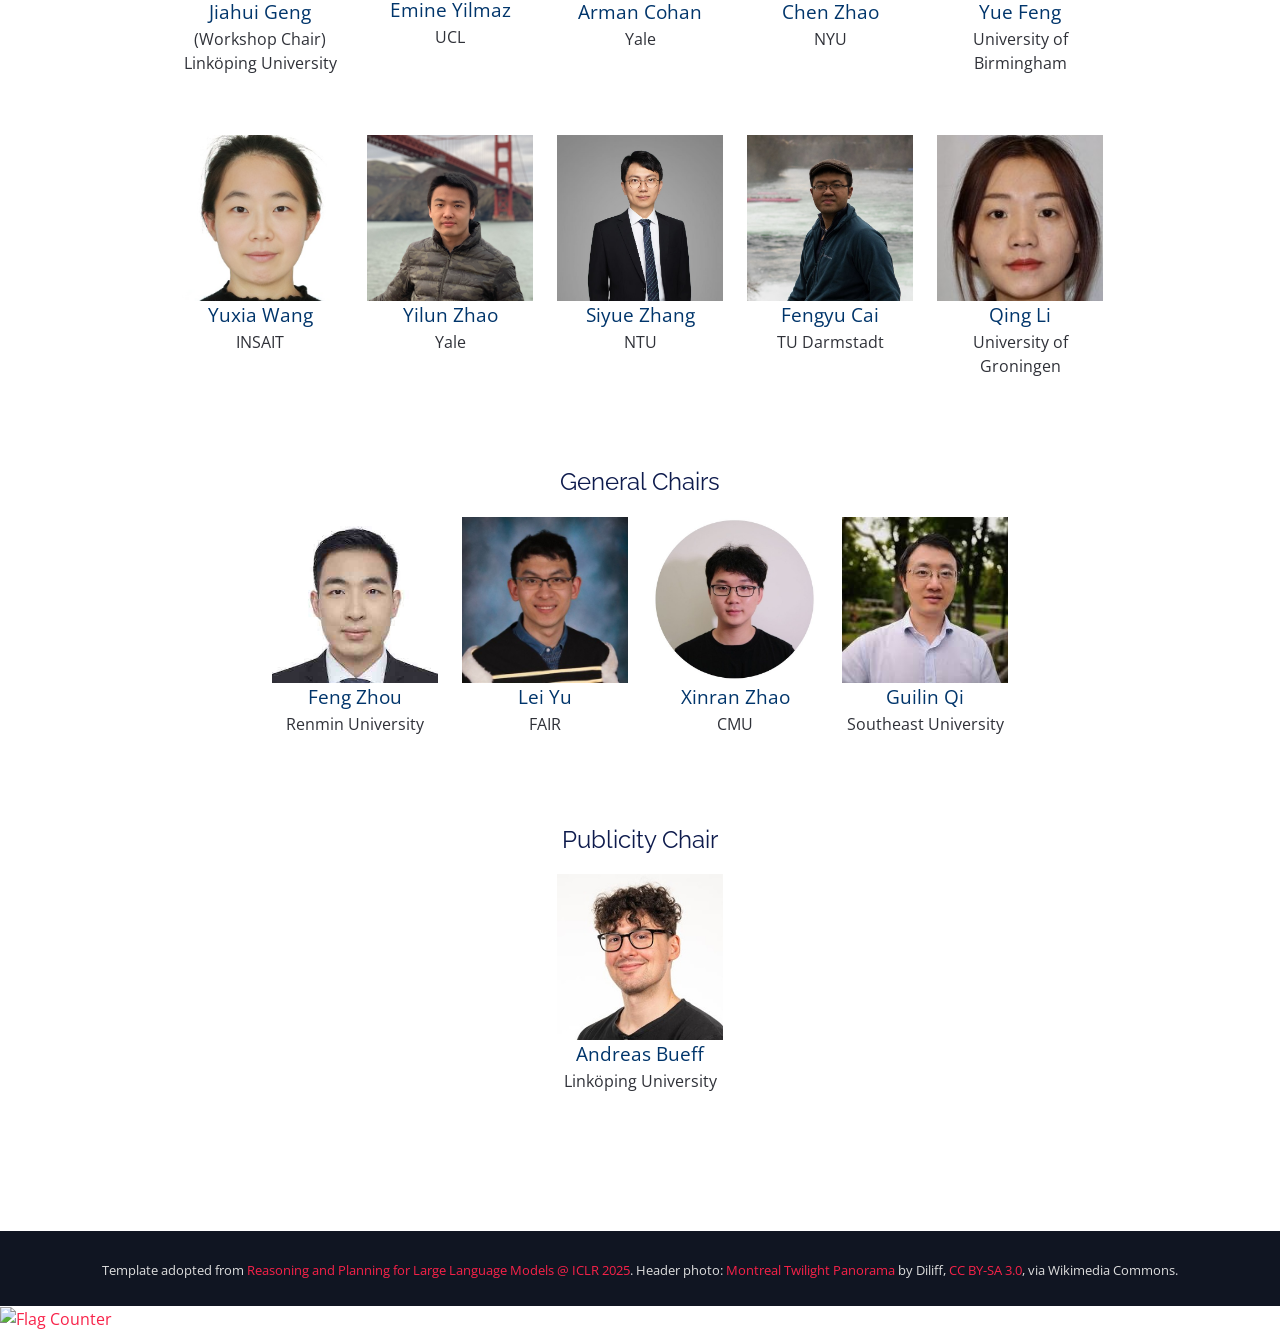
==== commit c37fa421: "Add Morteza Zihayat Kermani and Zhaochun Ren as invited speakers Co-Authored-By: Claude Opus 5.5 <no" ====
--- a/index.html
+++ b/index.html
@@ -211,6 +211,20 @@
               <p>Shanghai University of Finance and Economics</p>
             </div>
           </div>
+          <div class="col">
+            <div class="speaker" data-aos="fade-up" data-aos-delay="200" style="text-align: center;">
+              <img src="assets/img/speakers/zihayat.jpg" alt="Morteza Zihayat Kermani" class="img-fluid w-100">
+              <br><a href="https://zihayat.com/" style="font-size: 1.2em; color: #00356B;">Morteza Zihayat Kermani</a><br>
+              <p>Toronto Metropolitan University</p>
+            </div>
+          </div>
+          <div class="col">
+            <div class="speaker" data-aos="fade-up" data-aos-delay="200" style="text-align: center;">
+              <img src="assets/img/speakers/zhaochun.jpg" alt="Zhaochun Ren" class="img-fluid w-100">
+              <br><a href="https://renzhaochun.github.io/" style="font-size: 1.2em; color: #00356B;">Zhaochun Ren</a><br>
+              <p>Leiden University</p>
+            </div>
+          </div>
         </div>
       </div>
     </section>
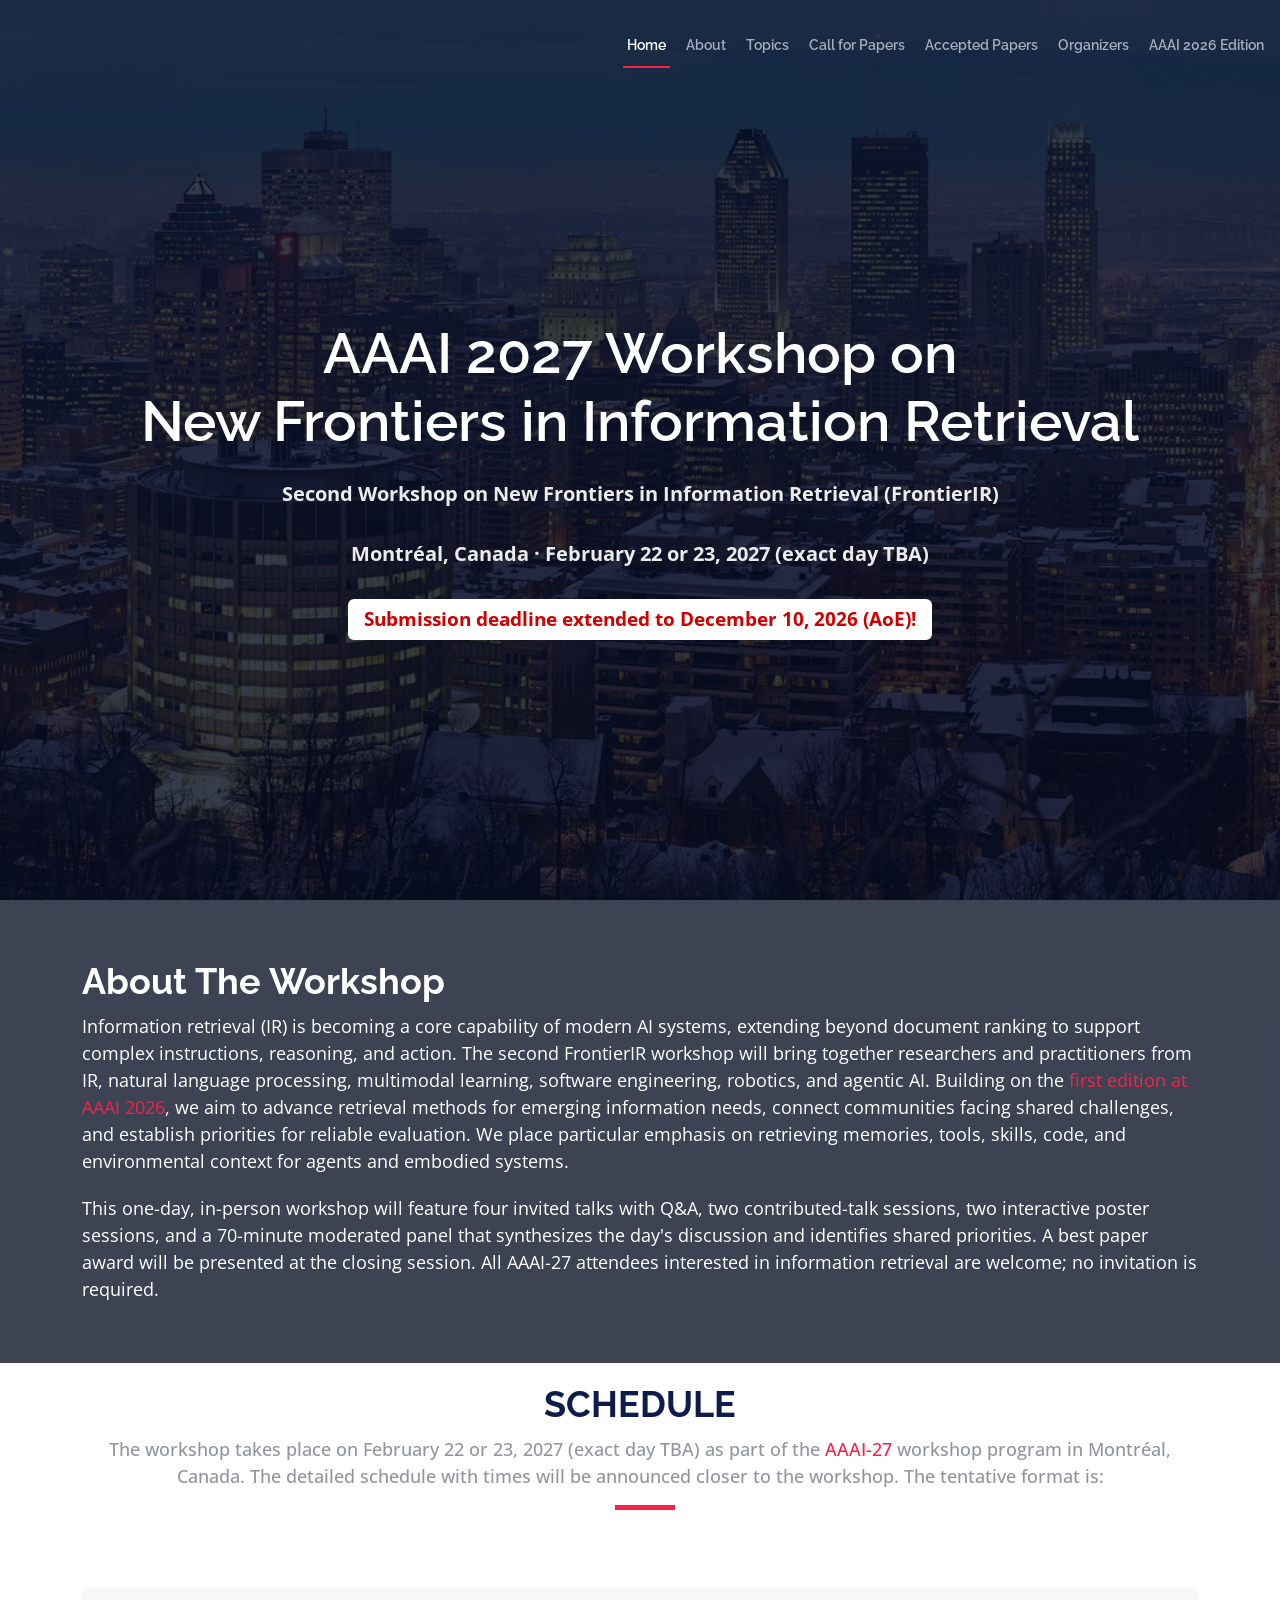
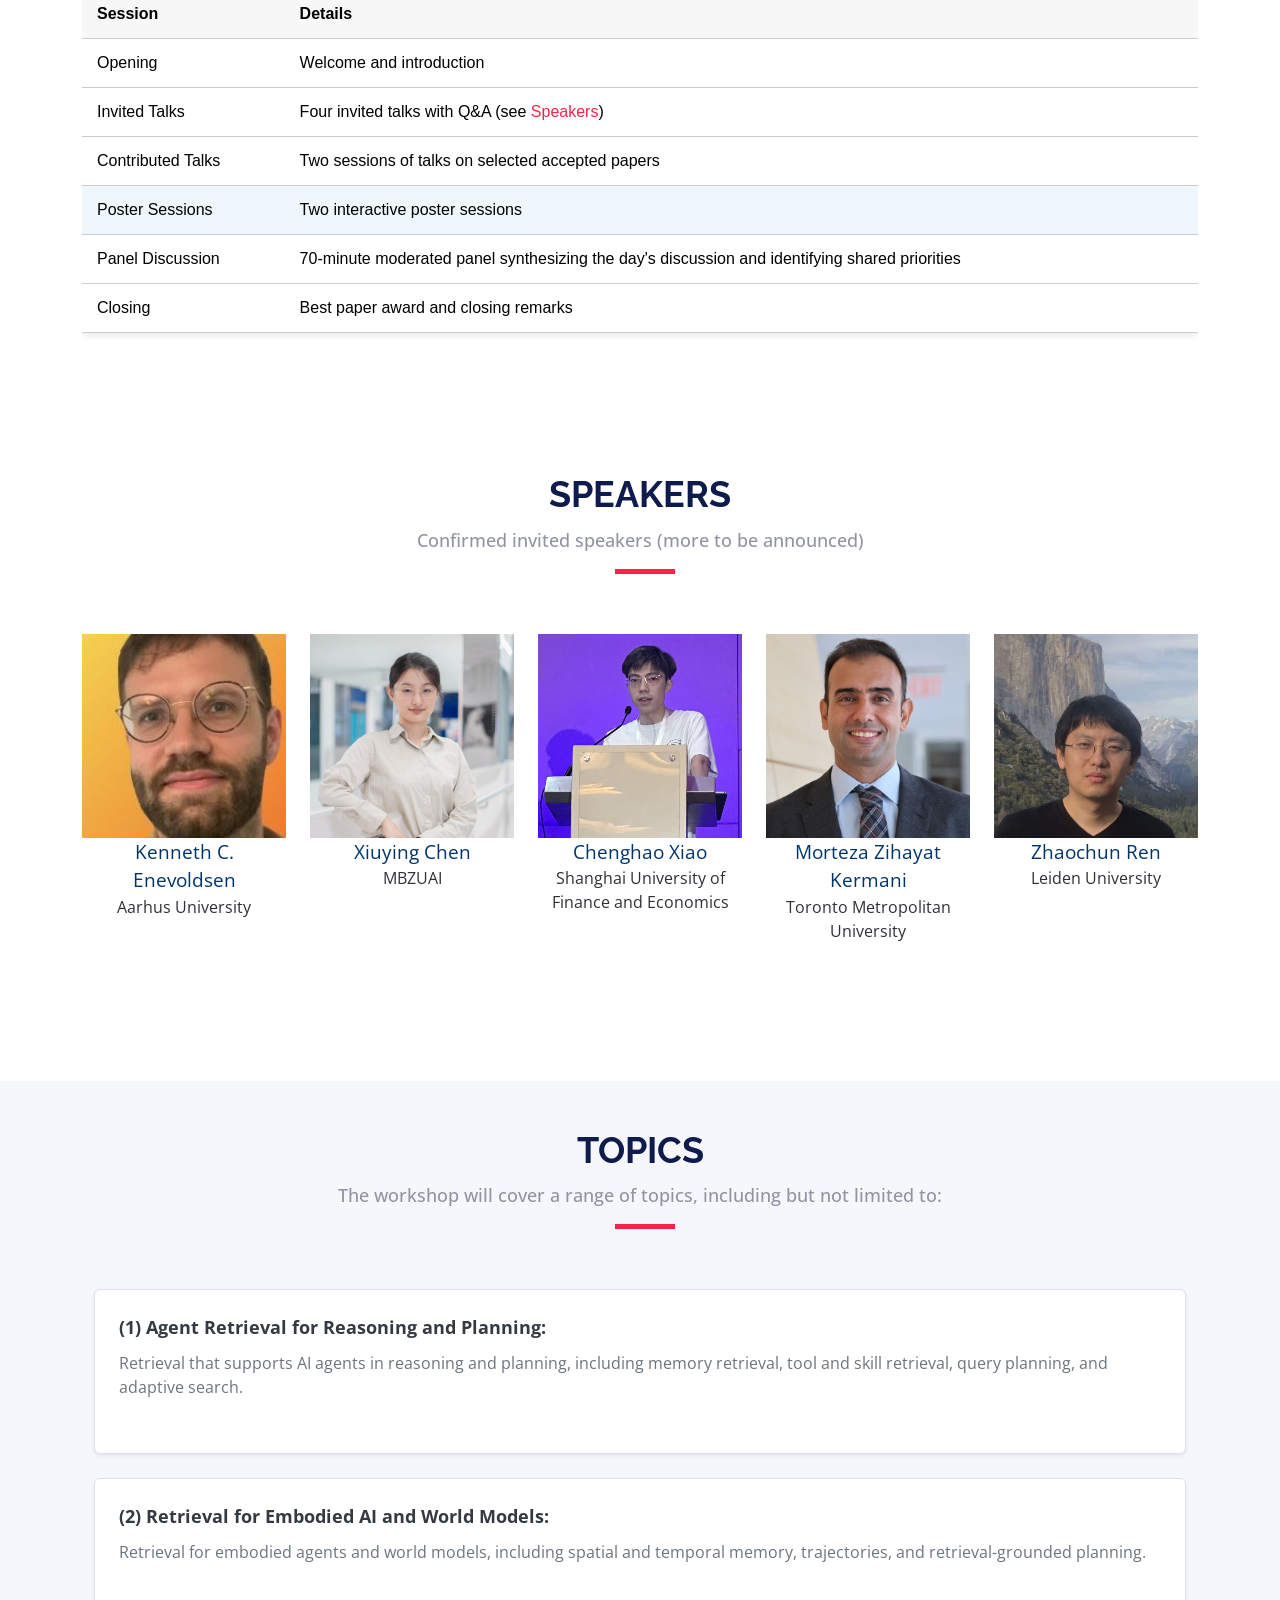
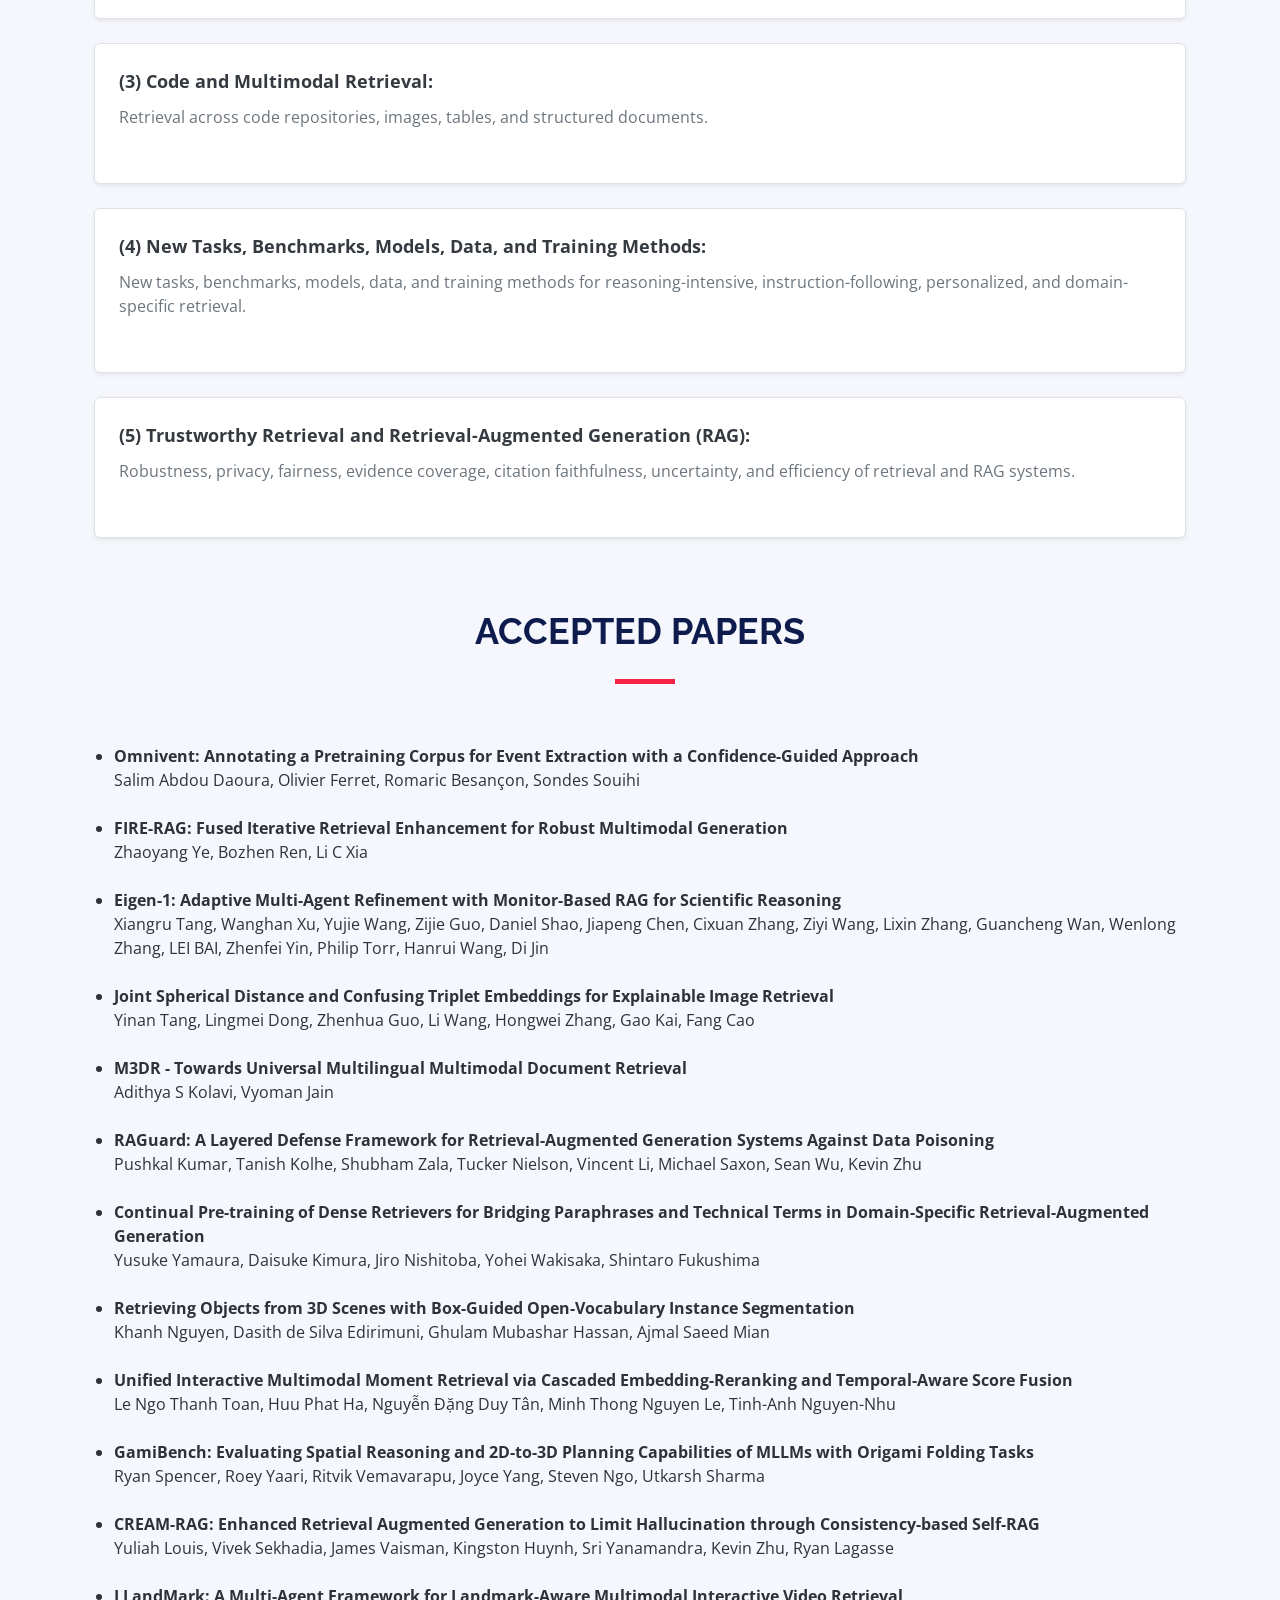
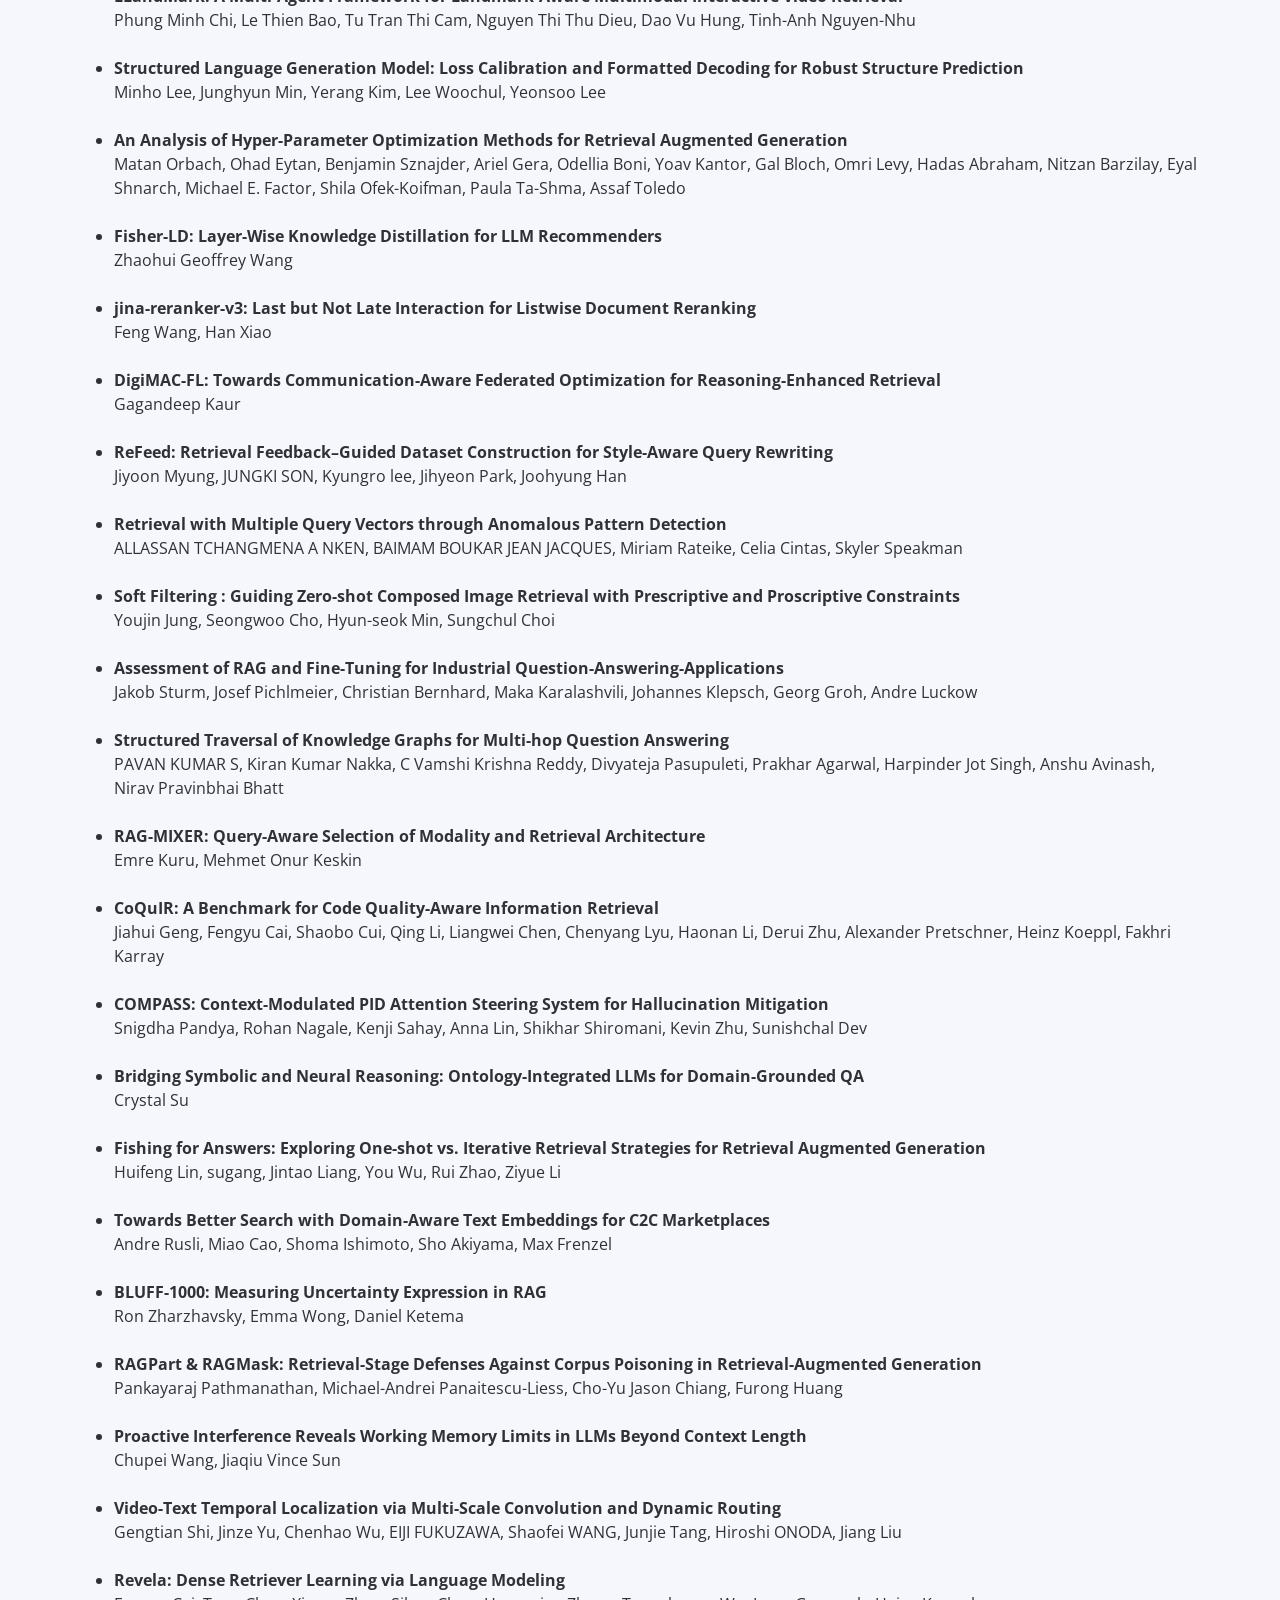
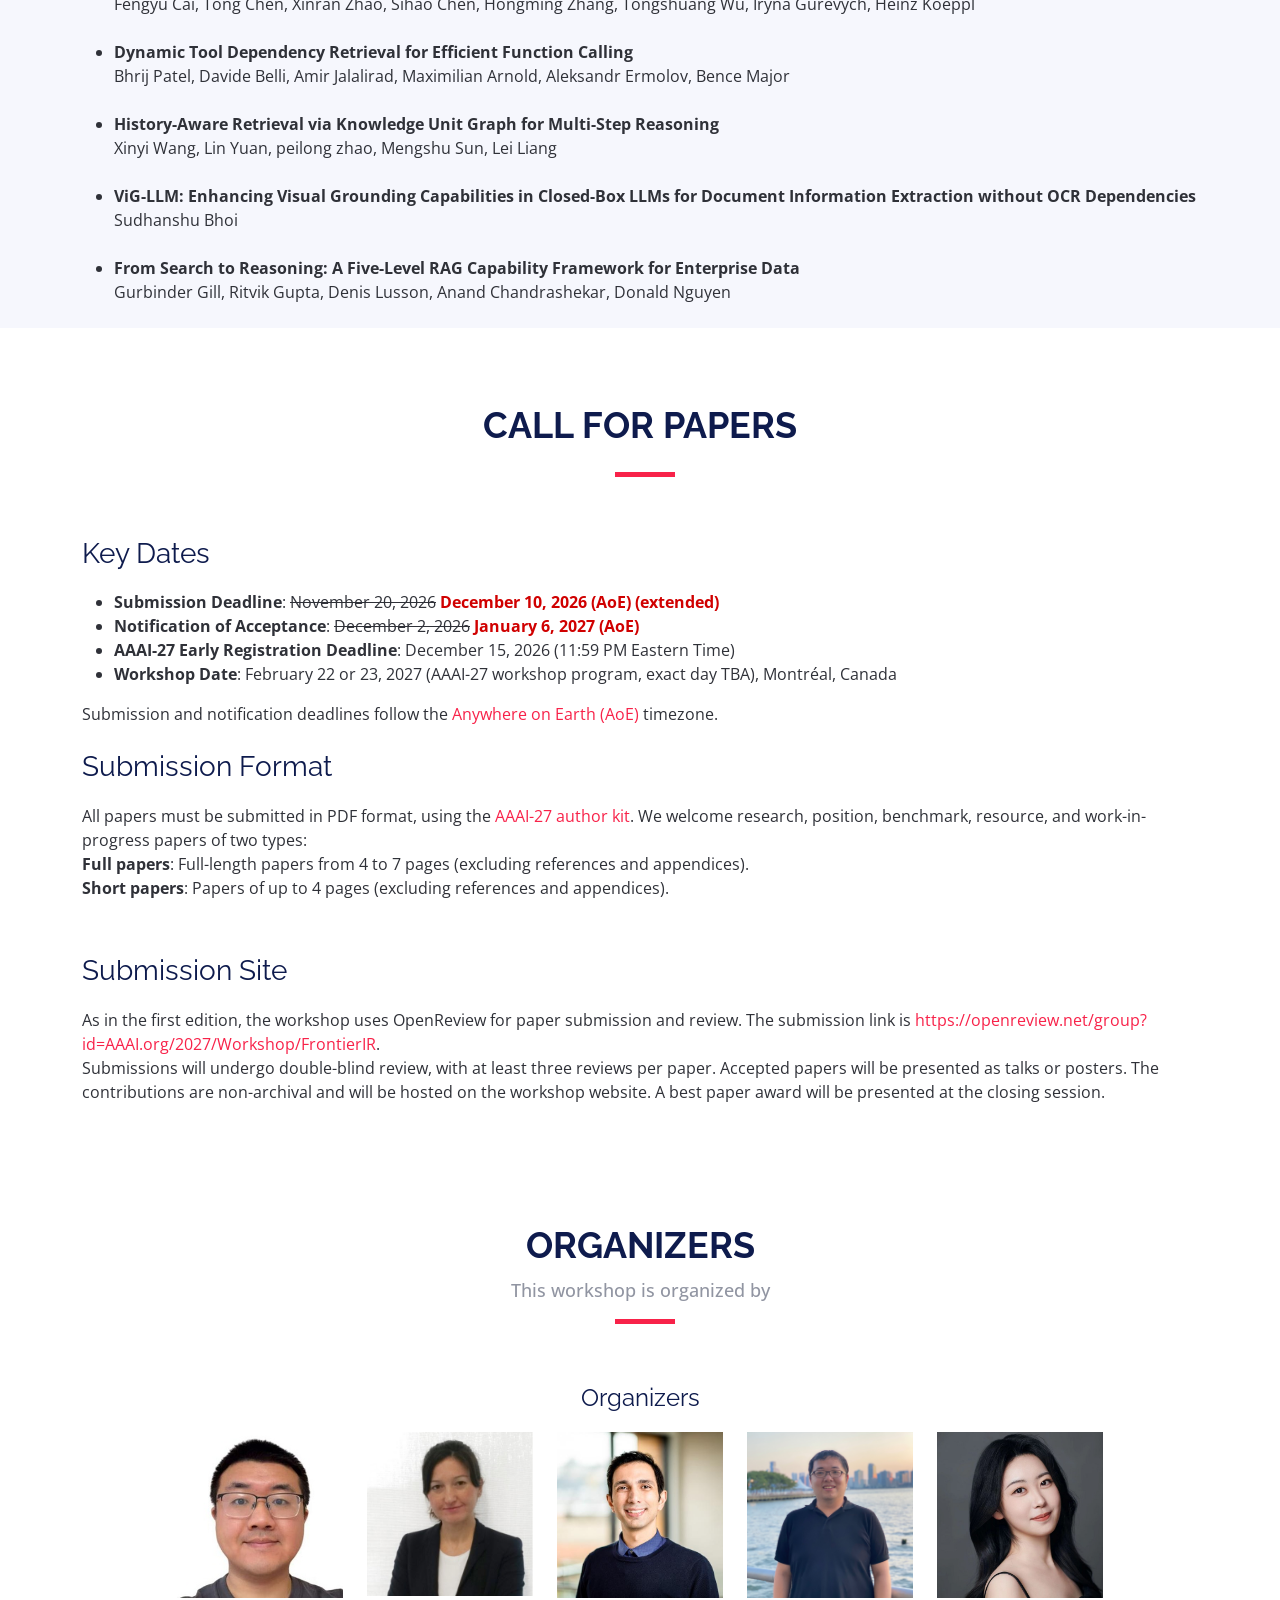
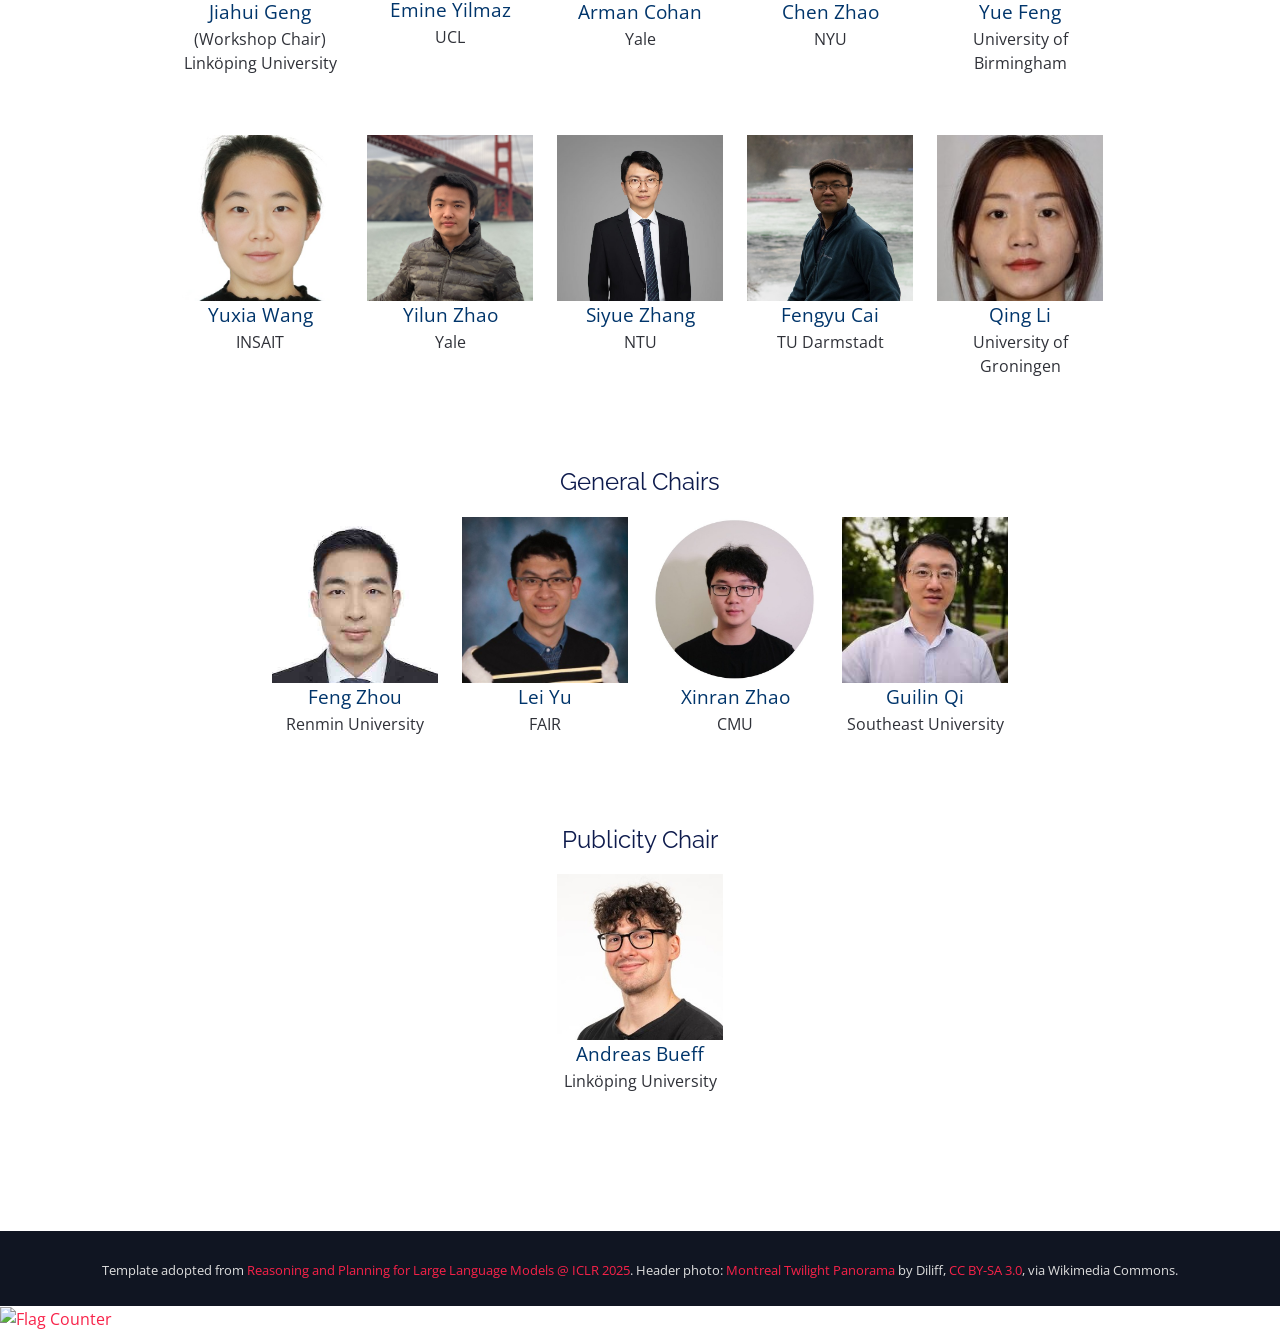
==== commit ce4d37d0: "Extend submission deadline to Dec 10, 2026 (AoE) and move notification to Jan 6, 2027 Add a red anno" ====
--- a/index.html
+++ b/index.html
@@ -109,6 +109,7 @@
       </h1>
       <p>Second Workshop on New Frontiers in Information Retrieval (FrontierIR)</p>
       <p>Montréal, Canada &middot; February 22 or 23, 2027 (exact day TBA)</p>
+      <p style="display: inline-block; background: #fff; color: #d00000; font-weight: 700; font-size: 1.2em; padding: 6px 16px; border-radius: 6px;">Submission deadline extended to December 10, 2026 (AoE)!</p>
     </div>
   </section>
   <!-- End Hero Section -->
@@ -331,8 +332,8 @@
         </div>
         <h3>Key Dates</h3>
         <ul class="fa-ul">
-          <li><span class="fa-li"><i class="fa fa-check"></i></span><b>Submission Deadline</b>: November 20, 2026 (AoE)</li>
-          <li><span class="fa-li"><i class="fa fa-check"></i></span><b>Notification of Acceptance</b>: December 2, 2026 (AoE)</li>
+          <li><span class="fa-li"><i class="fa fa-check"></i></span><b>Submission Deadline</b>: <s>November 20, 2026</s> <span style="color: #d00000; font-weight: 700;">December 10, 2026 (AoE) (extended)</span></li>
+          <li><span class="fa-li"><i class="fa fa-check"></i></span><b>Notification of Acceptance</b>: <s>December 2, 2026</s> <span style="color: #d00000; font-weight: 700;">January 6, 2027 (AoE)</span></li>
           <li><span class="fa-li"><i class="fa fa-check"></i></span><b>AAAI-27 Early Registration Deadline</b>: December 15, 2026 (11:59 PM Eastern Time)</li>
           <li><span class="fa-li"><i class="fa fa-check"></i></span><b>Workshop Date</b>: February 22 or 23, 2027 (AAAI-27 workshop program, exact day TBA), Montréal, Canada</li>
         </ul>
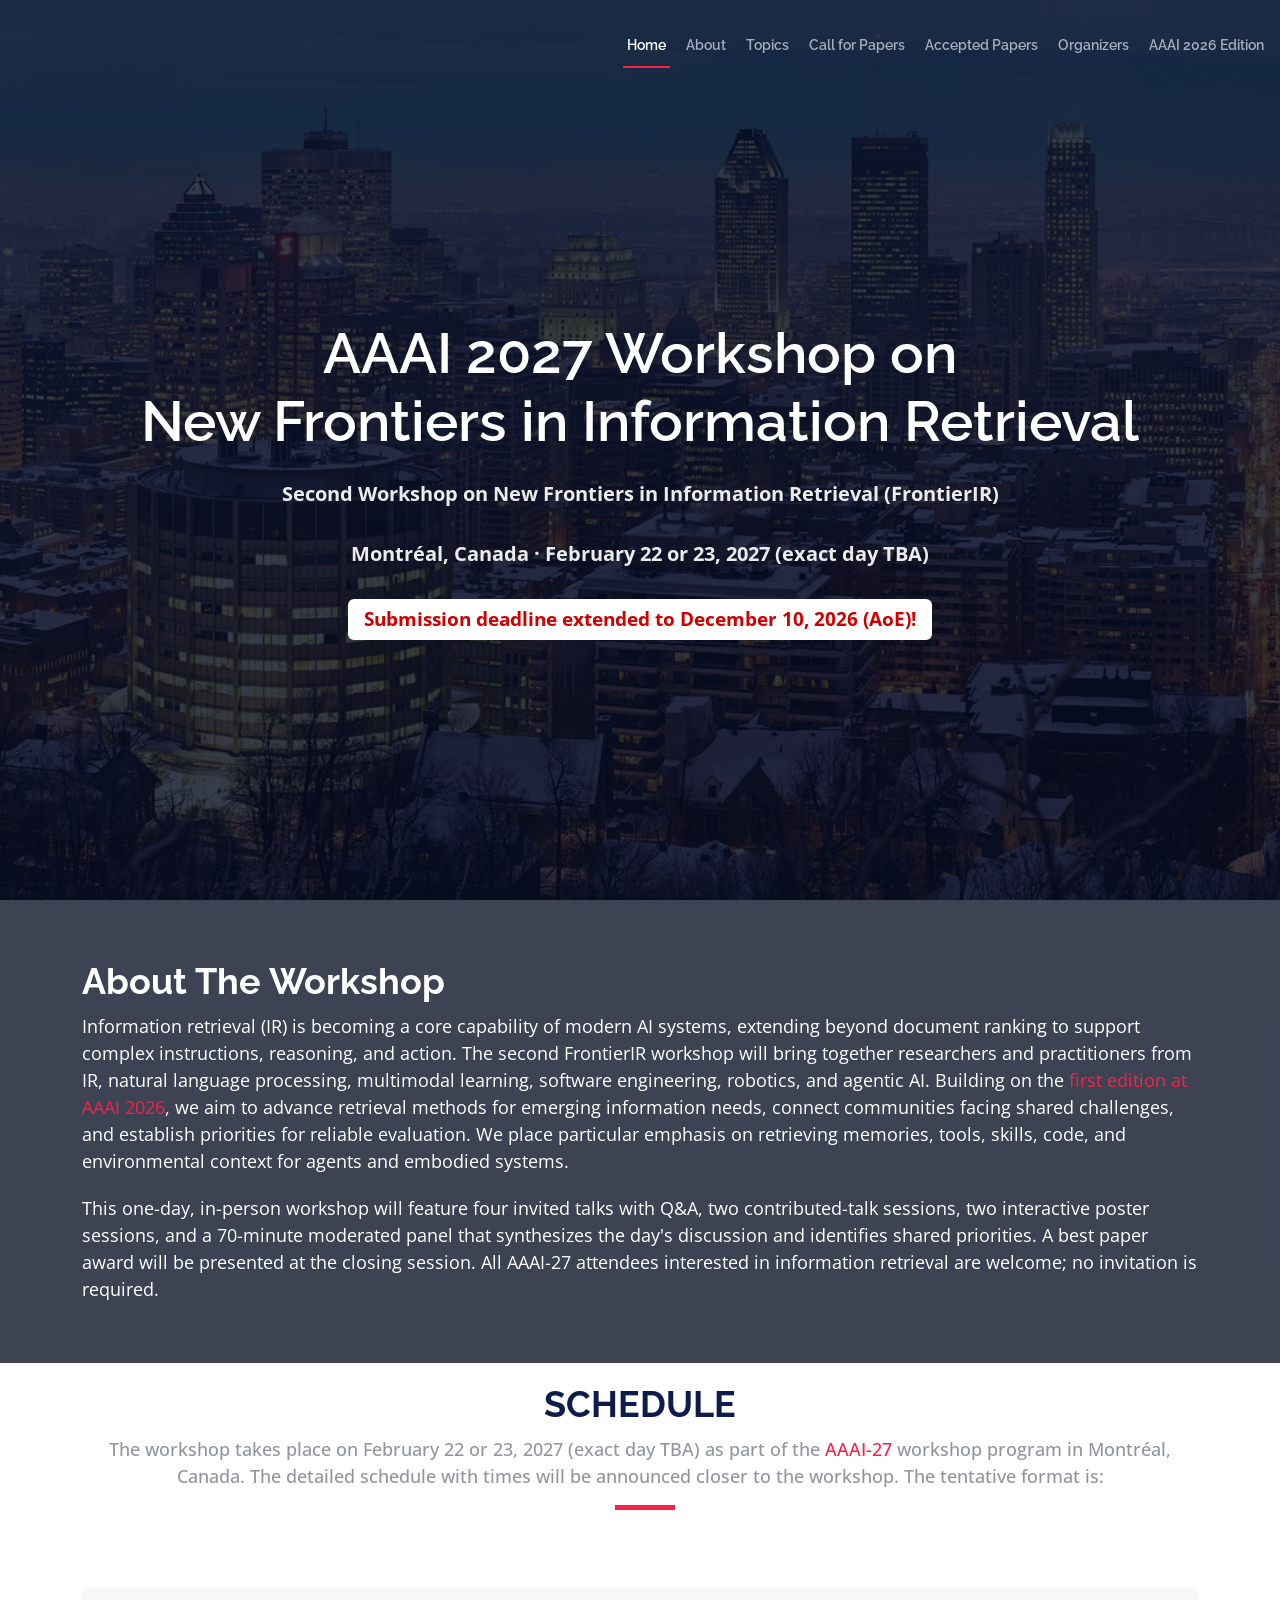
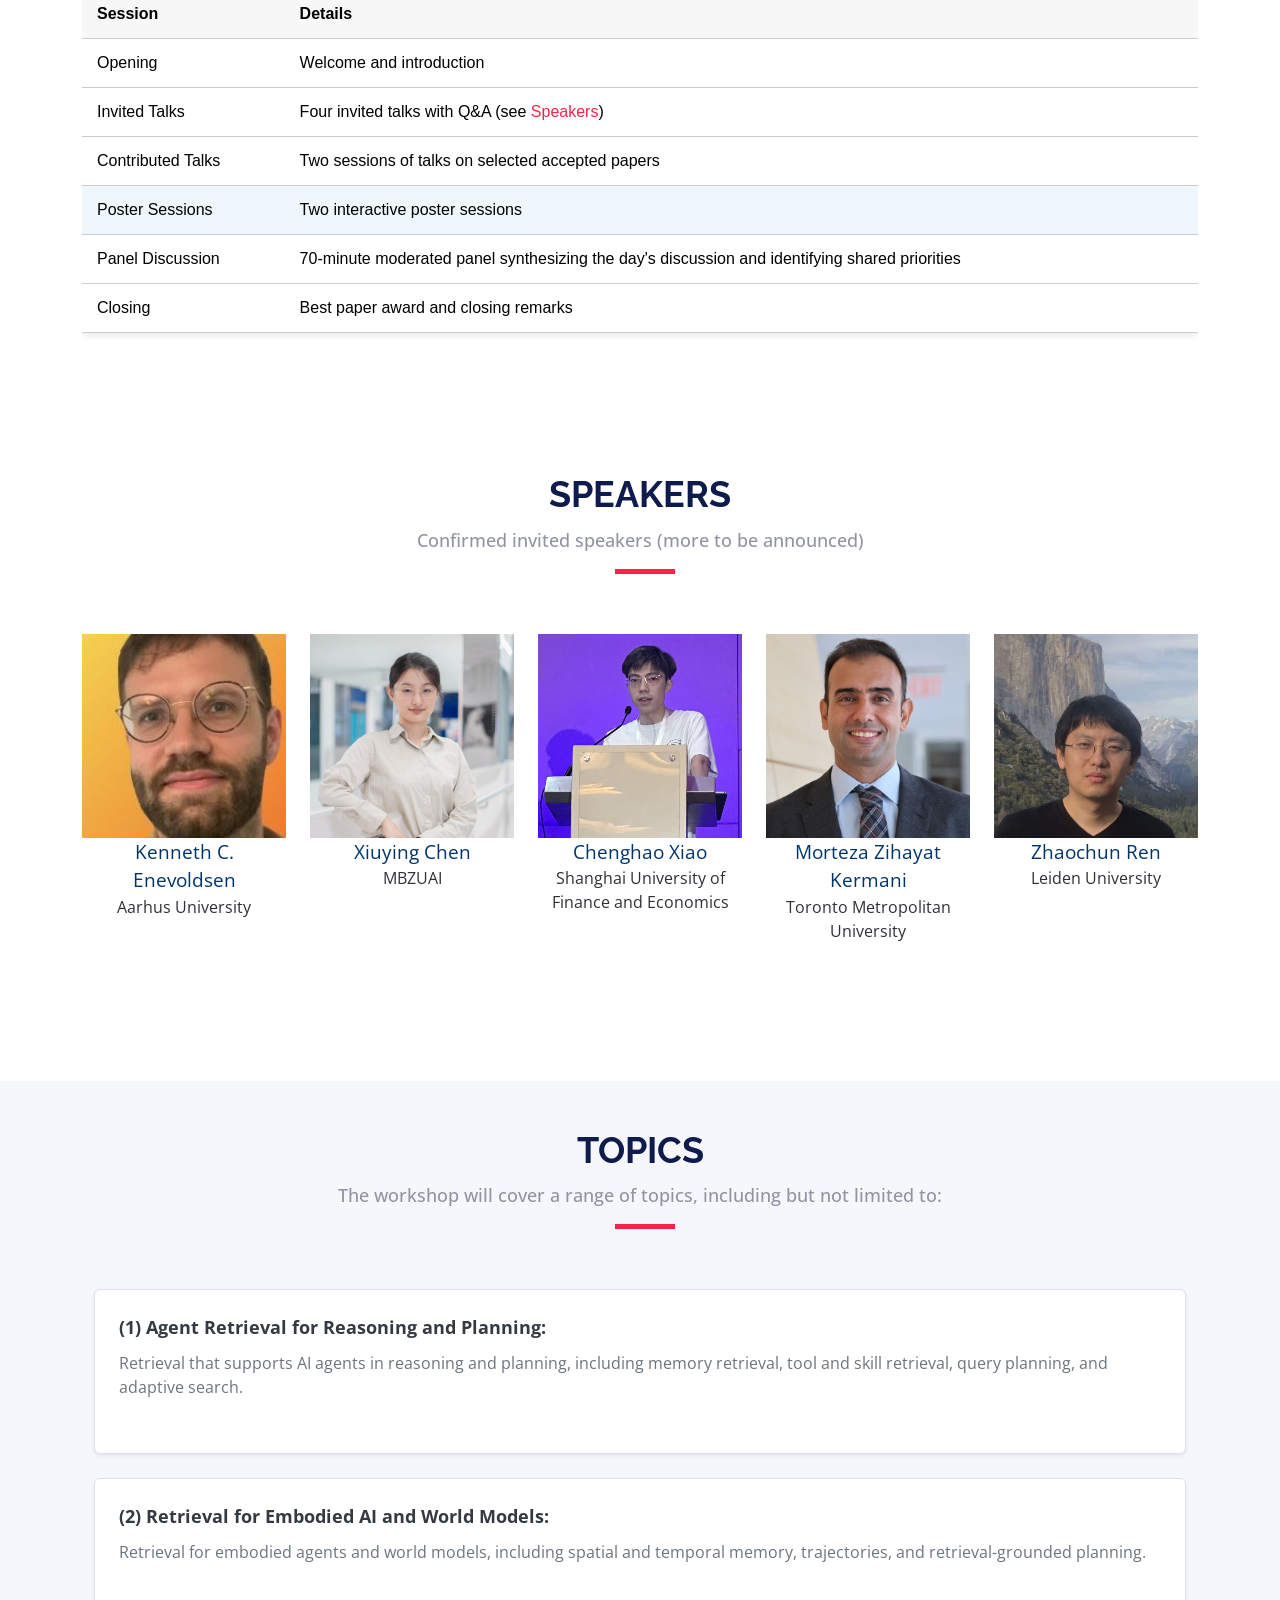
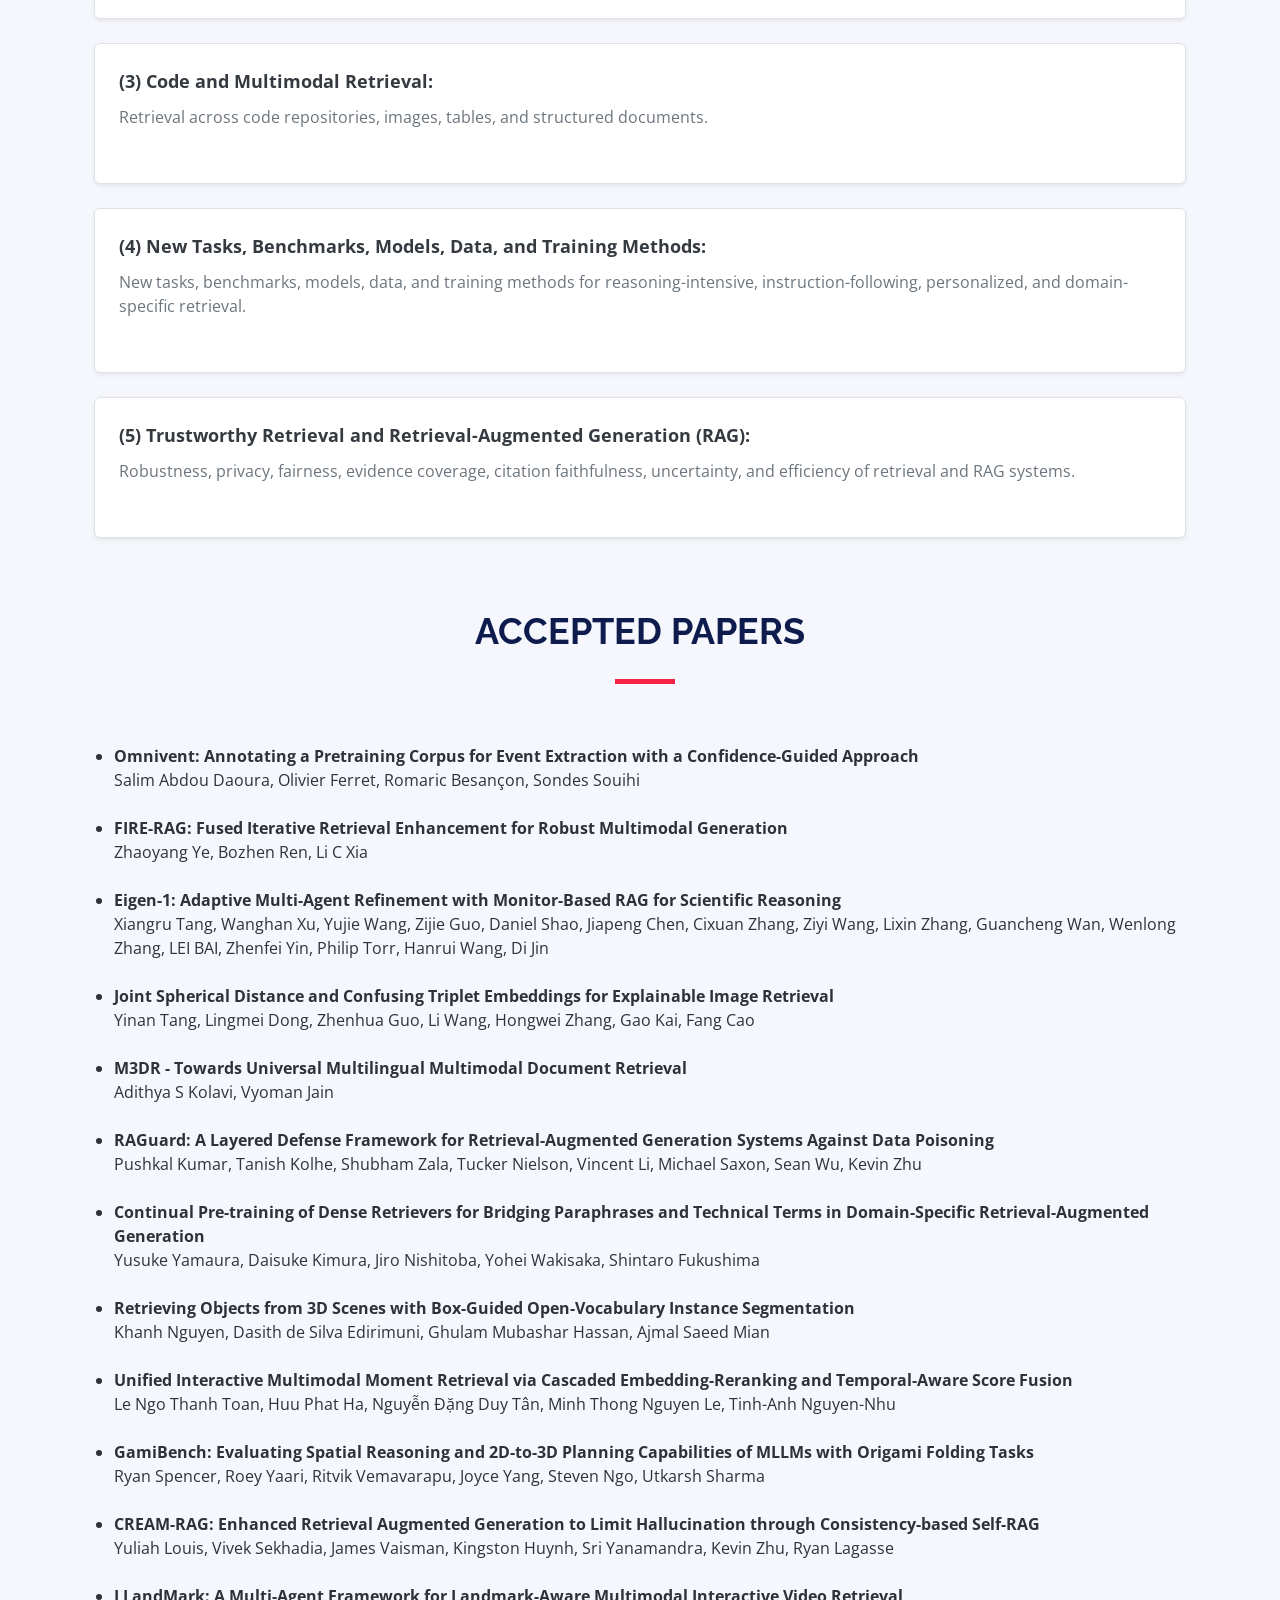
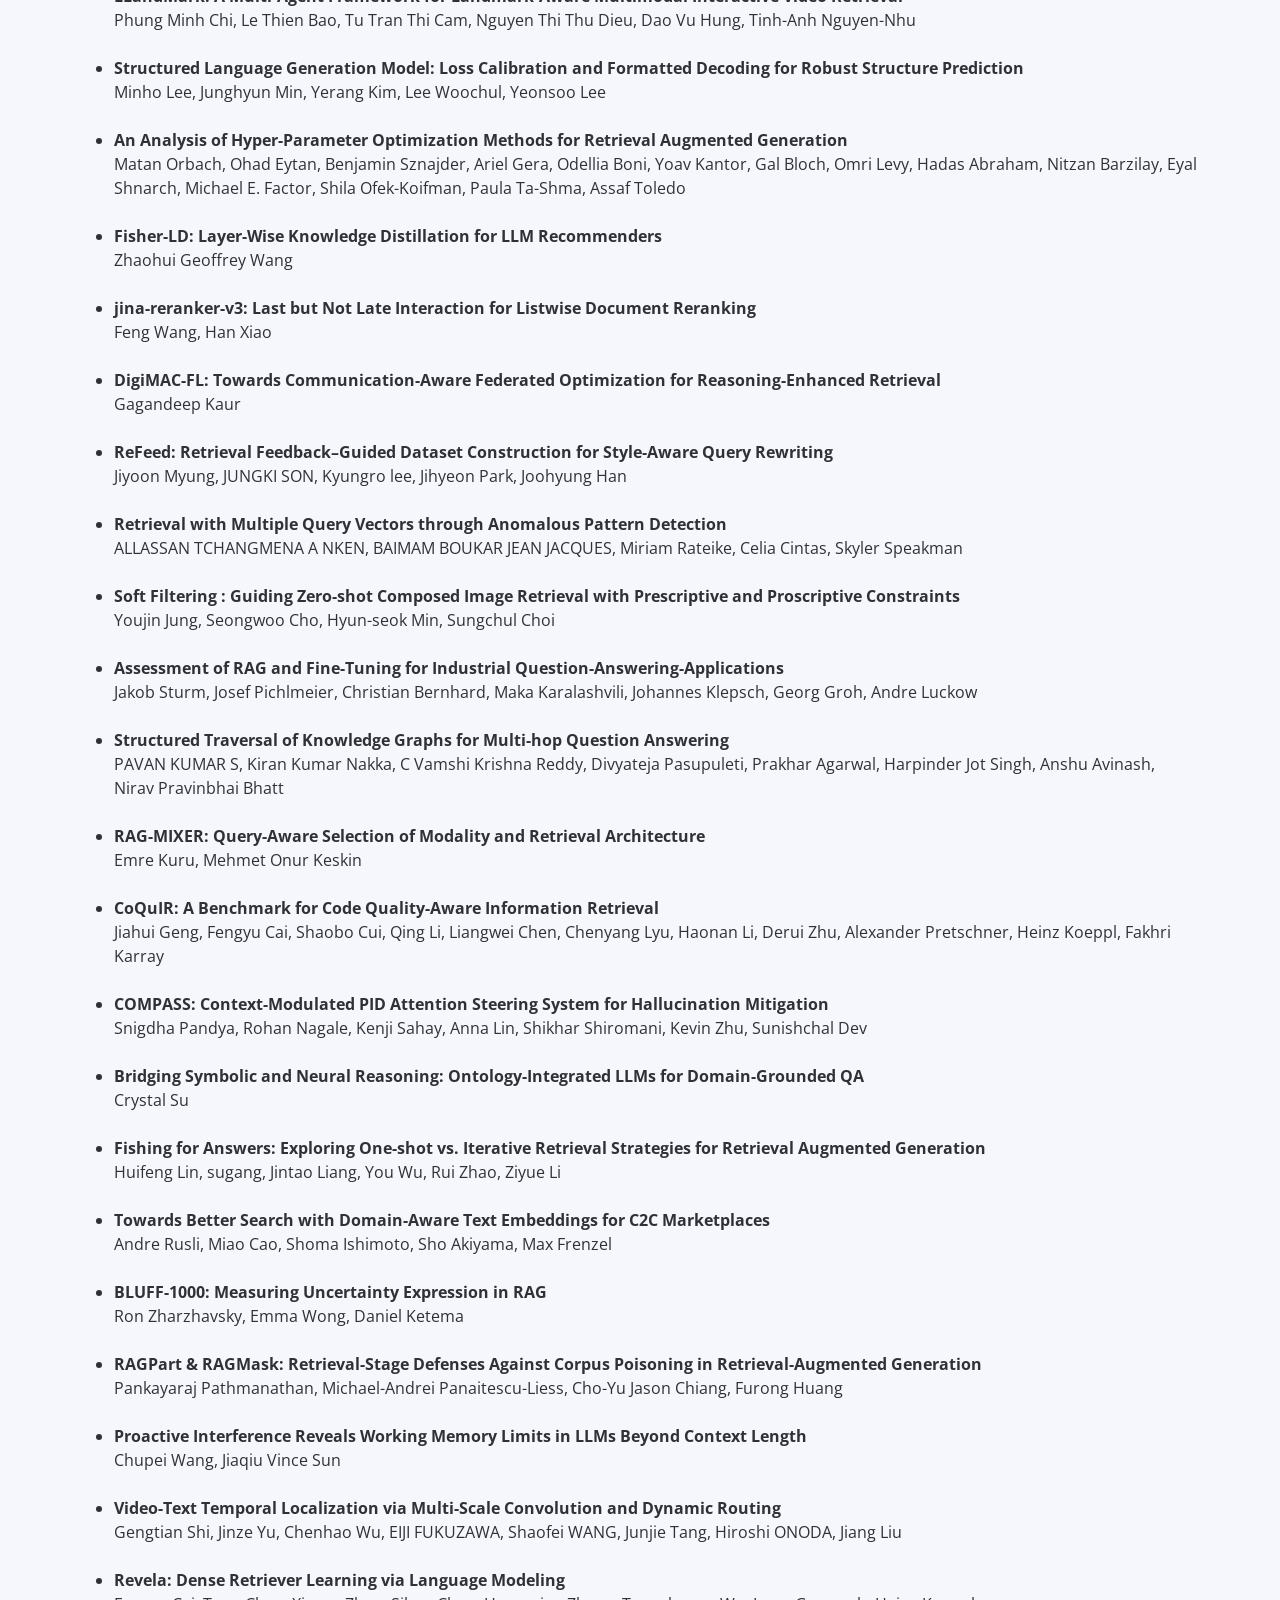
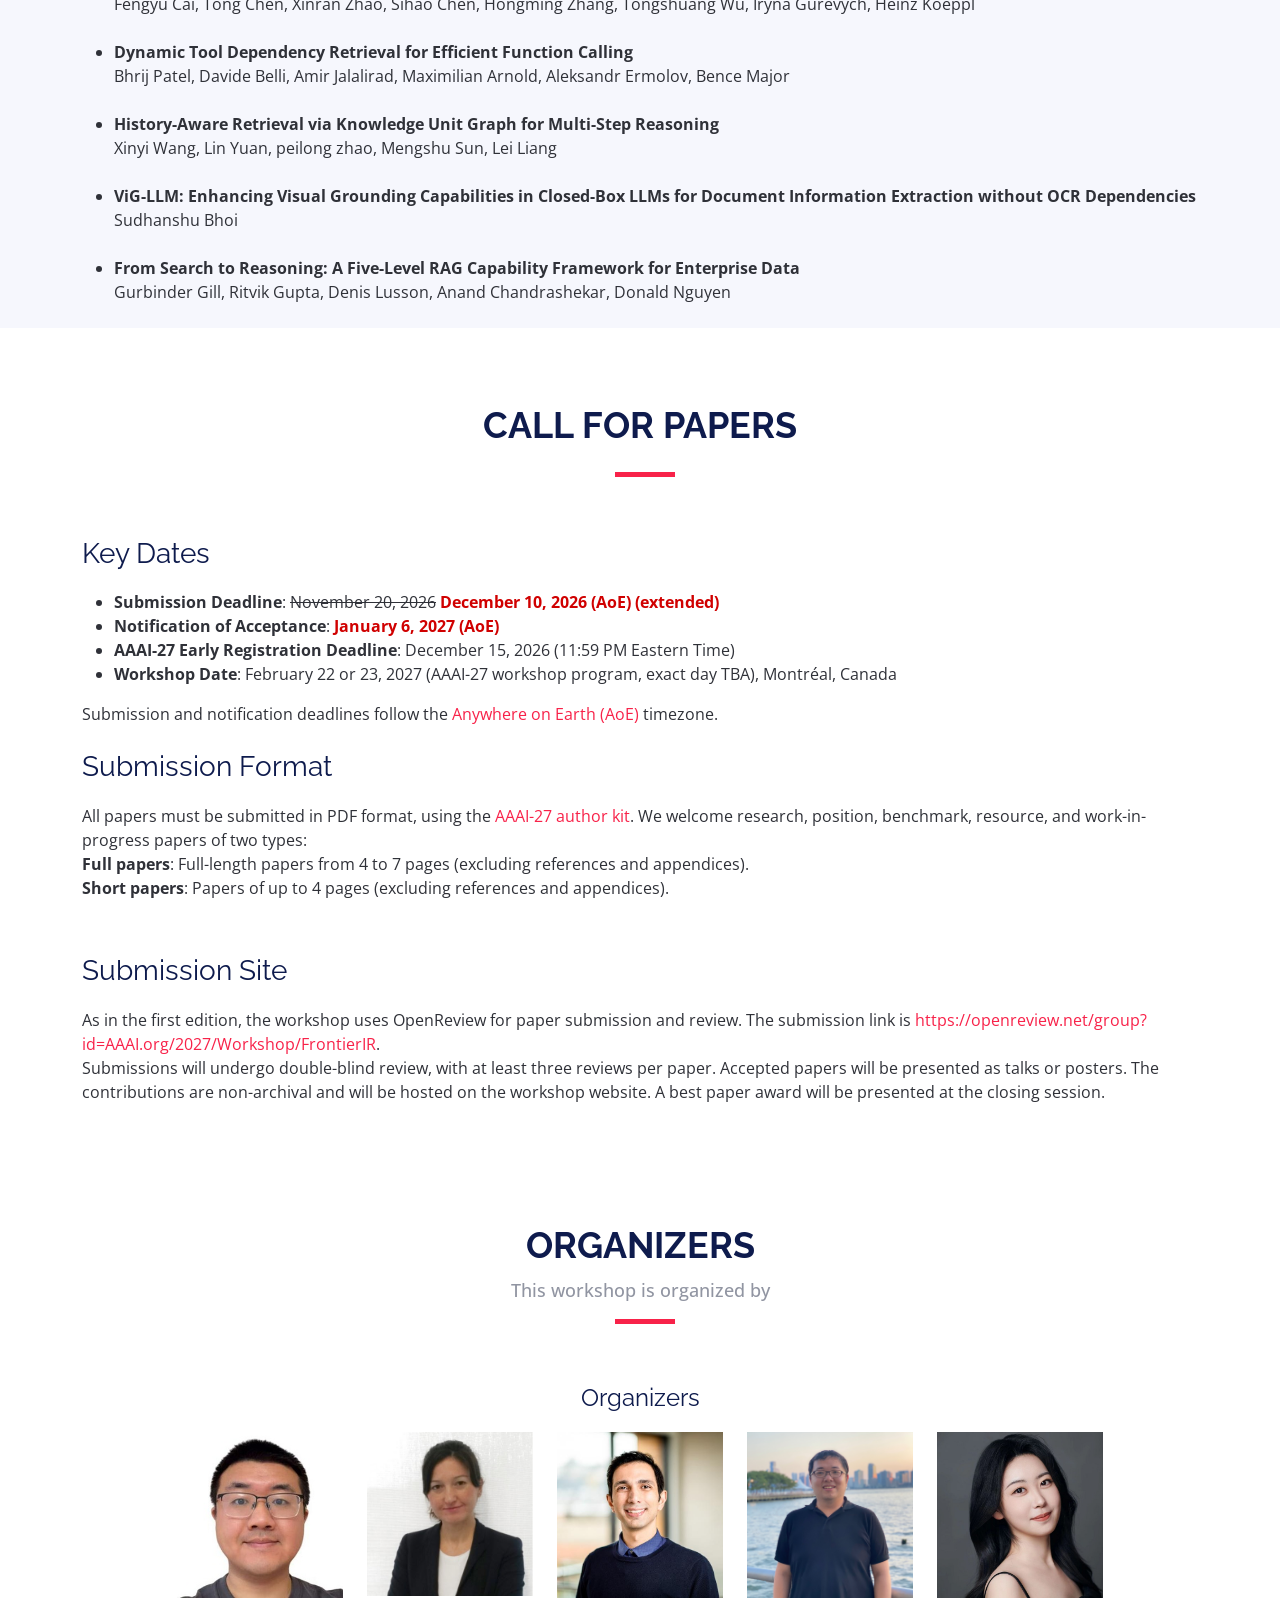
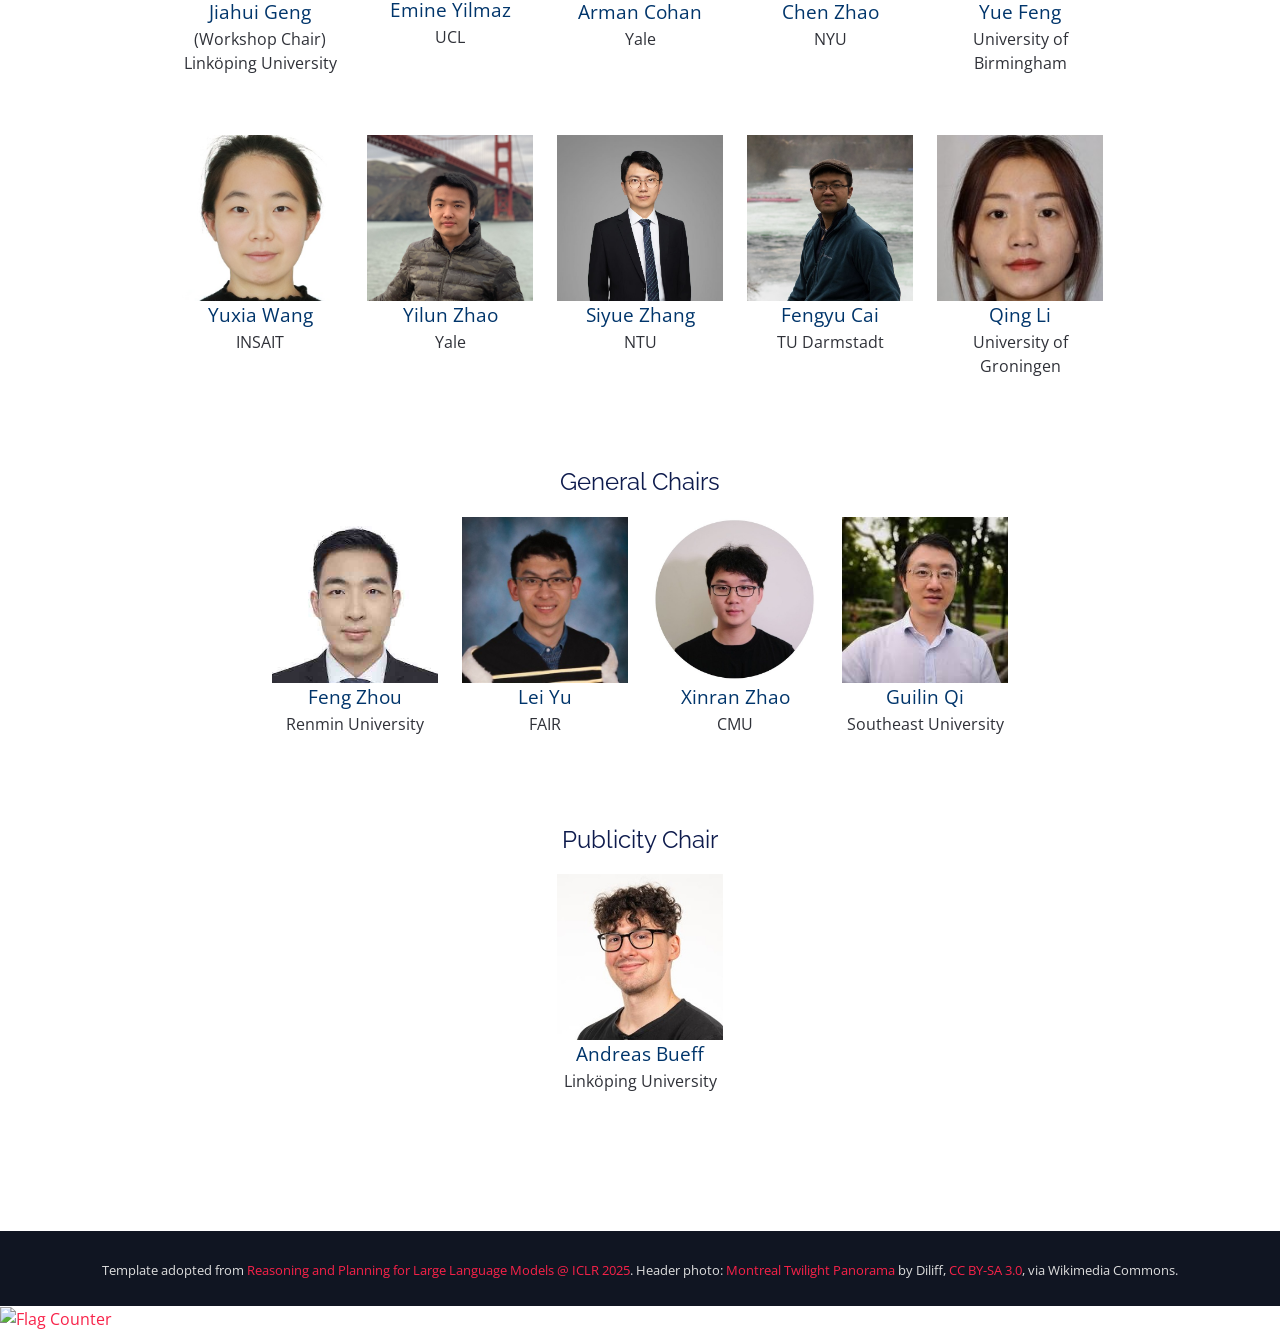
==== commit db6af17b: "Drop struck-through old notification date Co-Authored-By: Claude Opus 5.5 <noreply@anthropic.com>" ====
--- a/index.html
+++ b/index.html
@@ -333,7 +333,7 @@
         <h3>Key Dates</h3>
         <ul class="fa-ul">
           <li><span class="fa-li"><i class="fa fa-check"></i></span><b>Submission Deadline</b>: <s>November 20, 2026</s> <span style="color: #d00000; font-weight: 700;">December 10, 2026 (AoE) (extended)</span></li>
-          <li><span class="fa-li"><i class="fa fa-check"></i></span><b>Notification of Acceptance</b>: <s>December 2, 2026</s> <span style="color: #d00000; font-weight: 700;">January 6, 2027 (AoE)</span></li>
+          <li><span class="fa-li"><i class="fa fa-check"></i></span><b>Notification of Acceptance</b>: <span style="color: #d00000; font-weight: 700;">January 6, 2027 (AoE)</span></li>
           <li><span class="fa-li"><i class="fa fa-check"></i></span><b>AAAI-27 Early Registration Deadline</b>: December 15, 2026 (11:59 PM Eastern Time)</li>
           <li><span class="fa-li"><i class="fa fa-check"></i></span><b>Workshop Date</b>: February 22 or 23, 2027 (AAAI-27 workshop program, exact day TBA), Montréal, Canada</li>
         </ul>
